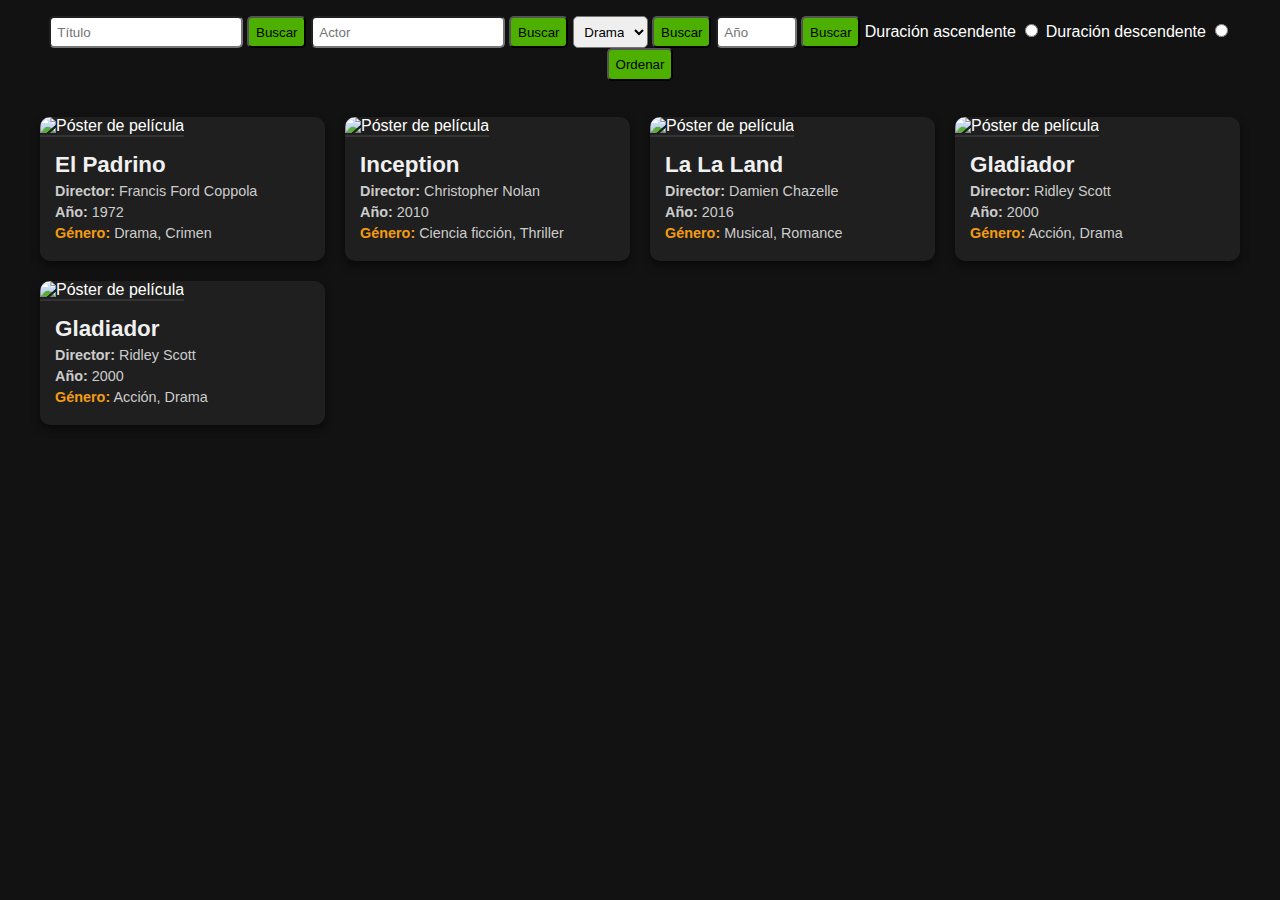
==== index.html @ 49160deb "preparando fetch" ====
<!DOCTYPE html>
<html lang="es">
<head>
    <meta charset="UTF-8">
    <meta name="viewport" content="width=device-width, initial-scale=1.0">
    <link rel="stylesheet" href="style.css">
    <link rel="stylesheet" href="mystyle.css">
    <title>Super Pelis</title>
</head>
<body>
    <div id="div-formulario">
        <input type="text" id="t-titulo" placeholder="Título">
        <button id="b-titulo">Buscar</button>
        <input type="text" id="t-actor" placeholder="Actor">
        <button id="b-actor">Buscar</button>
        <select id="s-genero">
            <option value="drama">Drama</option>
            <option value="terror">Terror</option>
        </select>
        <button id="b-genero">Buscar</button>
        <input type="number" id="t-anyo" placeholder="Año" min="1900" max="2030">
        <button id="b-anyo">Buscar</button>

        <label for="r-asc">Duración ascendente</label>
        <input type="radio" id="r-asc" name="ordenar" value="ascendente">
        <label for="r-desc">Duración descendente</label>
        <input type="radio" id="r-desc" name="ordenar" value="descendente">
        <button id="b-ordenar">Ordenar</button>        
    </div>
    <div class="container">
        <!-- Tarjeta 1 -->
        <div class="card">
            <img src="https://via.placeholder.com/300x450" alt="Póster de película">
            <div class="card-content">
                <h3>El Padrino</h3>
                <p><strong>Director:</strong> Francis Ford Coppola</p>
                <p><strong>Año:</strong> 1972</p>
                <p><span class="genre">Género:</span> Drama, Crimen</p>
            </div>
        </div>

        <!-- Tarjeta 2 -->
        <div class="card">
            <img src="https://via.placeholder.com/300x450" alt="Póster de película">
            <div class="card-content">
                <h3>Inception</h3>
                <p><strong>Director:</strong> Christopher Nolan</p>
                <p><strong>Año:</strong> 2010</p>
                <p><span class="genre">Género:</span> Ciencia ficción, Thriller</p>
            </div>
        </div>

        <!-- Tarjeta 3 -->
        <div class="card">
            <img src="https://via.placeholder.com/300x450" alt="Póster de película">
            <div class="card-content">
                <h3>La La Land</h3>
                <p><strong>Director:</strong> Damien Chazelle</p>
                <p><strong>Año:</strong> 2016</p>
                <p><span class="genre">Género:</span> Musical, Romance</p>
            </div>
        </div>

        <!-- Tarjeta 4 -->
        <div class="card">
            <img src="https://via.placeholder.com/300x450" alt="Póster de película">
            <div class="card-content">
                <h3>Gladiador</h3>
                <p><strong>Director:</strong> Ridley Scott</p>
                <p><strong>Año:</strong> 2000</p>
                <p><span class="genre">Género:</span> Acción, Drama</p>
            </div>
        </div>

        <!-- Tarjeta 4 -->
        <div class="card">
            <img src="https://via.placeholder.com/300x450" alt="Póster de película">
            <div class="card-content">
                <h3>Gladiador</h3>
                <p><strong>Director:</strong> Ridley Scott</p>
                <p><strong>Año:</strong> 2000</p>
                <p><span class="genre">Género:</span> Acción, Drama</p>
            </div>
        </div>

        <!-- Más tarjetas se pueden agregar de manera similar -->

    </div>
</body>
</html>

<script src="./myhttp.js"></script>
<script src="./app.js"></script>
---- style.css ----
body {
    font-family: Arial, sans-serif;
    background-color: #121212; /* Fondo oscuro */
    color: white;
    margin: 0;
    padding: 0;
}

.container {
    display: grid;
    grid-template-columns: repeat(4, 1fr); /* 4 tarjetas por fila */
    gap: 20px;
    padding: 20px;
    max-width: 1200px;
    margin: 0 auto;
}

.card {
    background-color: #1f1f1f;
    border-radius: 10px;
    overflow: hidden;
    box-shadow: 0 4px 8px rgba(0, 0, 0, 0.5); /* Sombra en las tarjetas */
    transition: transform 0.3s ease, box-shadow 0.3s ease;
}

.card:hover {
    transform: scale(1.05);
    box-shadow: 0 8px 16px rgba(0, 0, 0, 0.7); /* Efecto al pasar el mouse */
}

.card img {
    width: 100%;
    height: auto;
    border-bottom: 2px solid #333;
}

.card-content {
    padding: 15px;
}

.card-content h3 {
    font-size: 1.4em;
    margin: 0;
    color: #f0f0f0;
}

.card-content p {
    font-size: 0.9em;
    margin: 5px 0;
    color: #ccc;
}

.card-content .genre {
    font-weight: bold;
    color: #f39c12;
}

/* Responsividad */
@media (max-width: 900px) {
    .container {
        grid-template-columns: repeat(3, 1fr); /* 3 tarjetas por fila en pantallas medianas */
    }
}

@media (max-width: 600px) {
    .container {
        grid-template-columns: 1fr; /* 1 tarjeta por fila en pantallas pequeñas */
    }
}
---- mystyle.css ----
#div-formulario {
    padding: 1em;
    text-align: center;
}
#div-formulario input,button,select {
    padding: 0.5em;
    border-radius: 5px;
}

#div-formulario button {
    background-color: rgb(77, 176, 1);
}

#div-formulario button:hover {
    background-color: rgb(29, 109, 15);
    cursor: pointer;
}
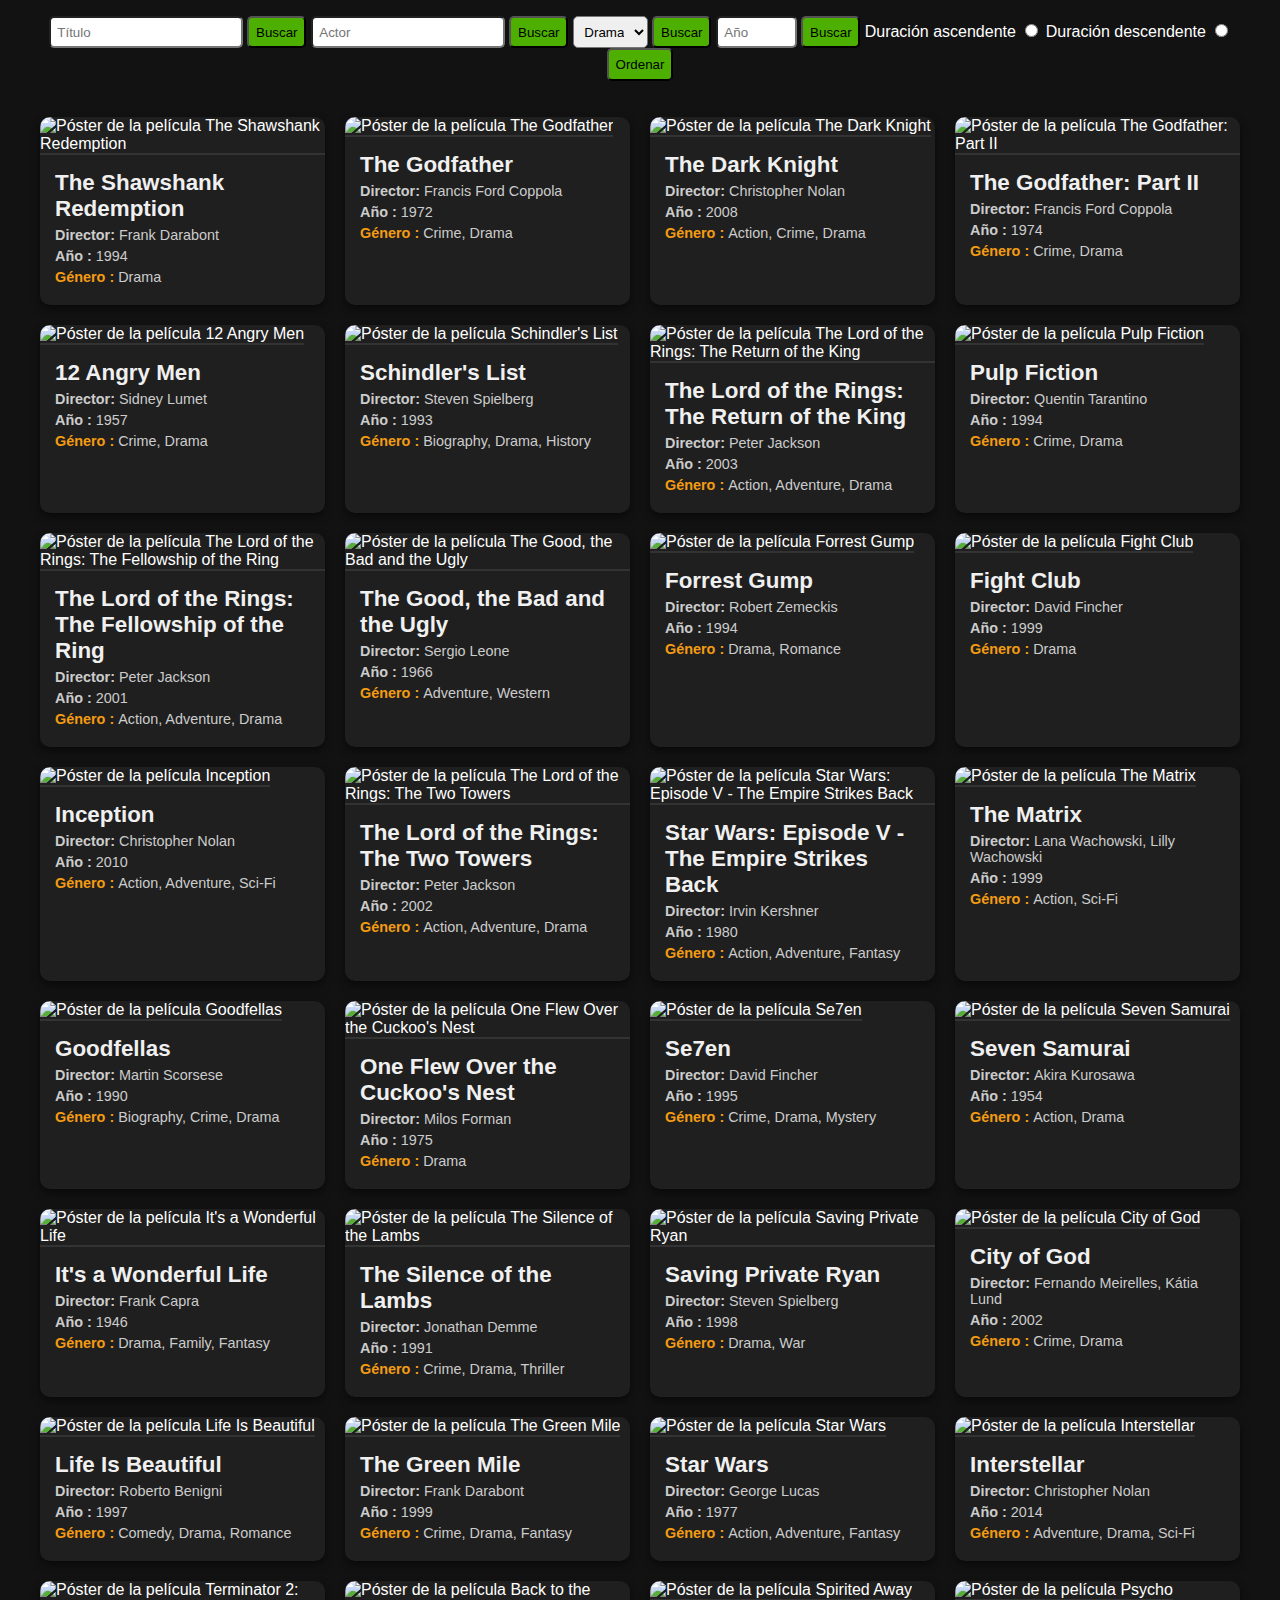
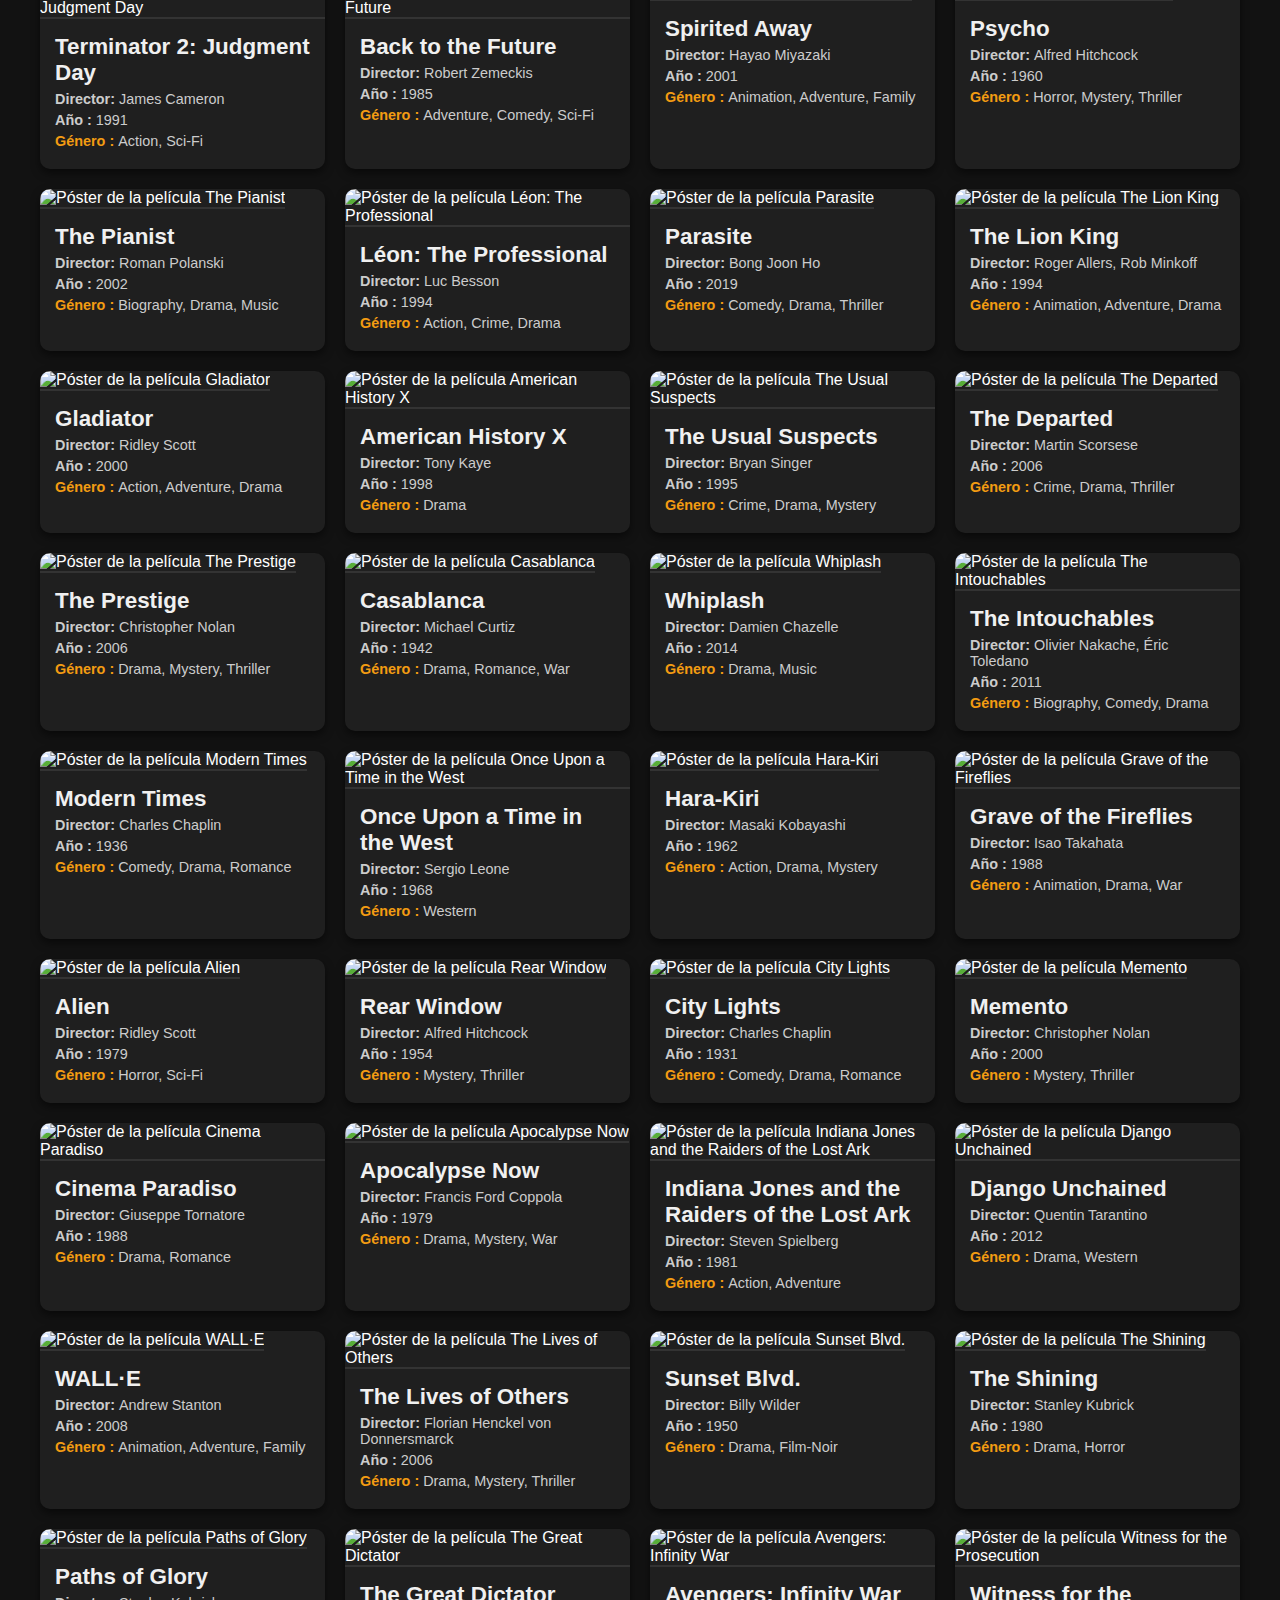
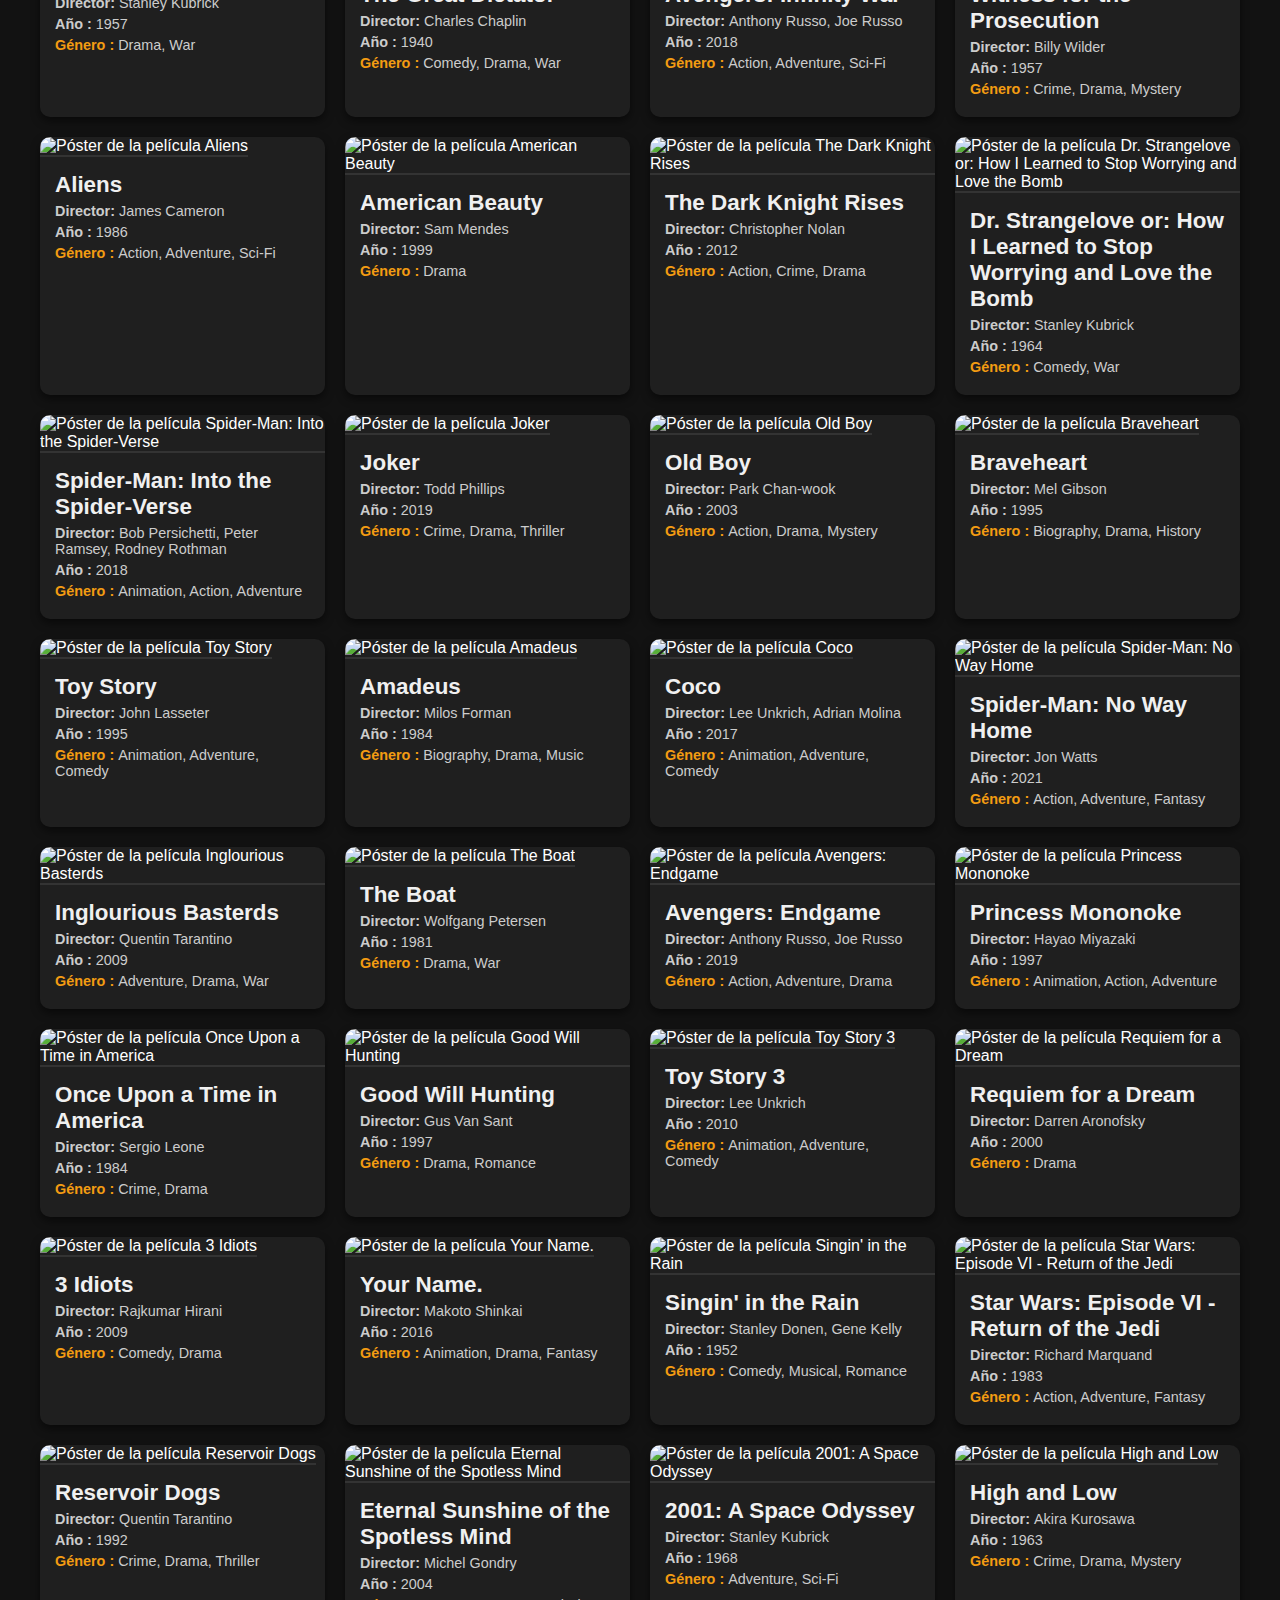
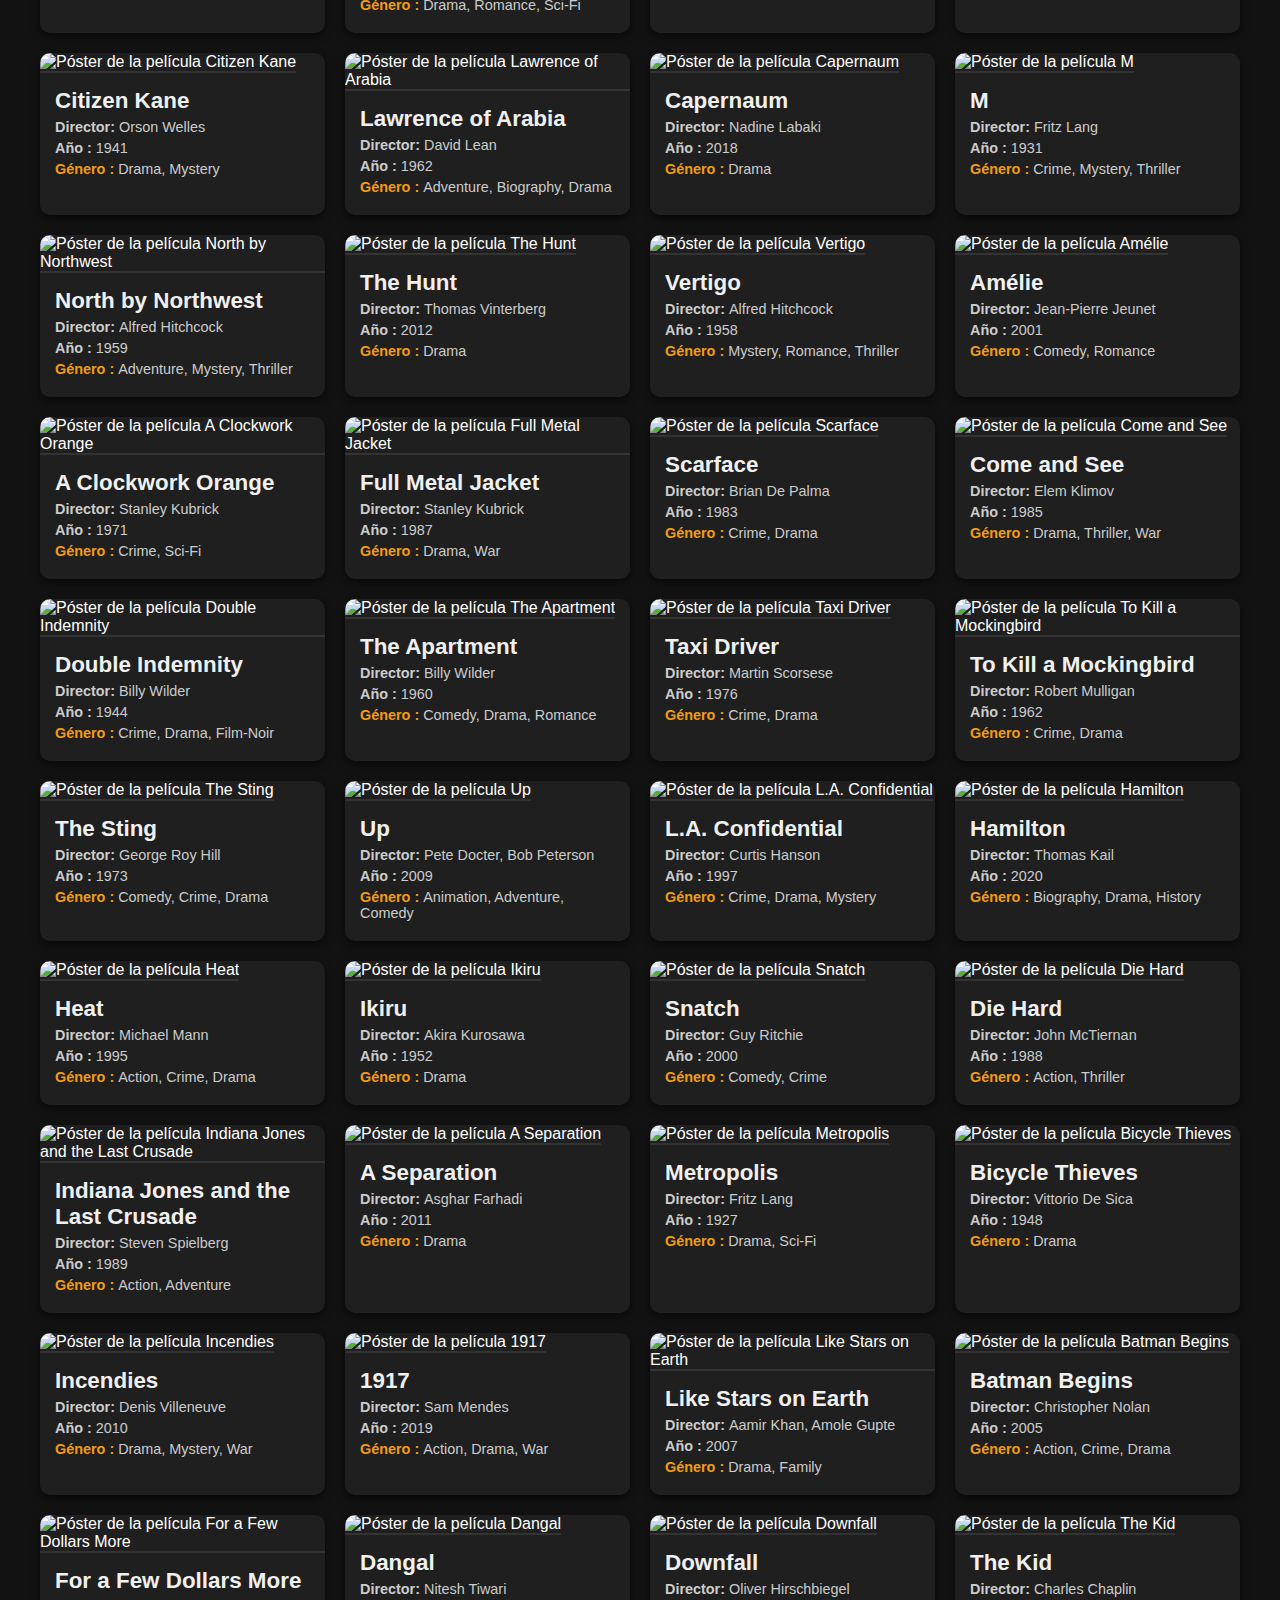
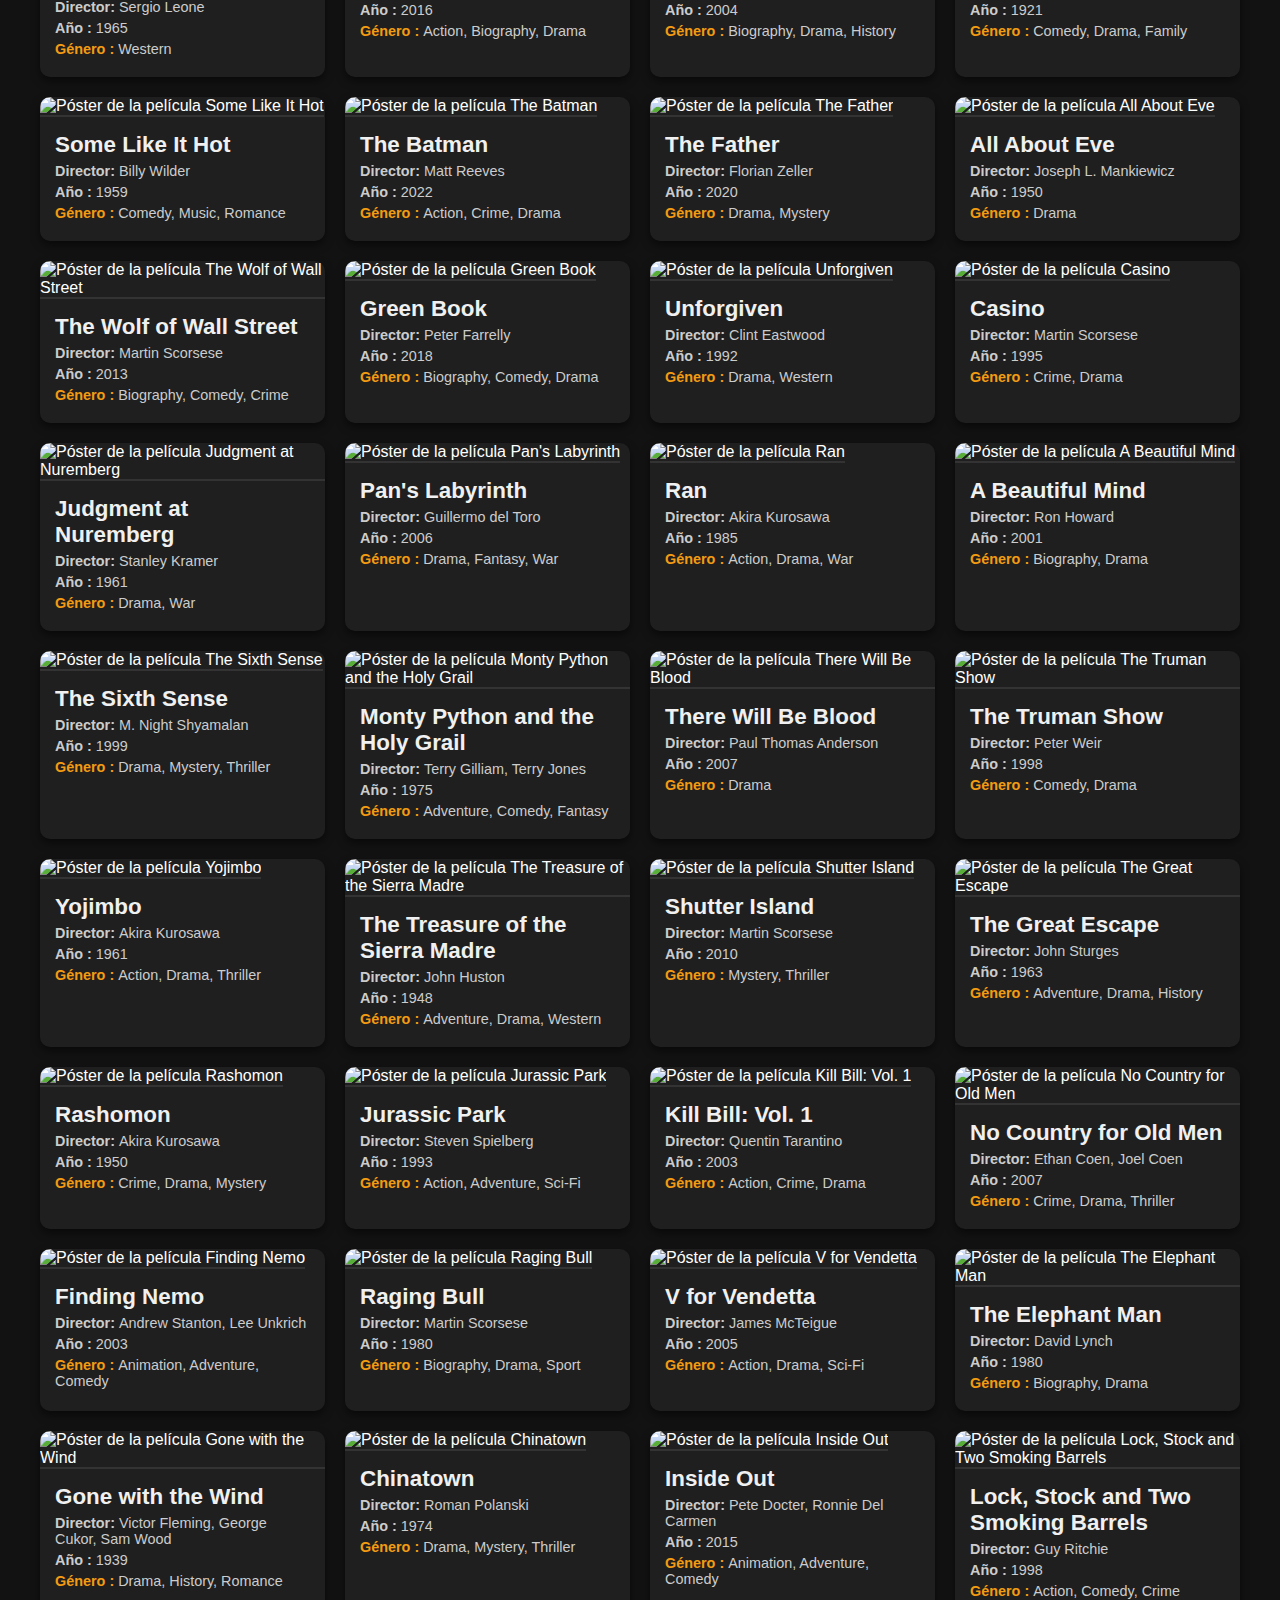
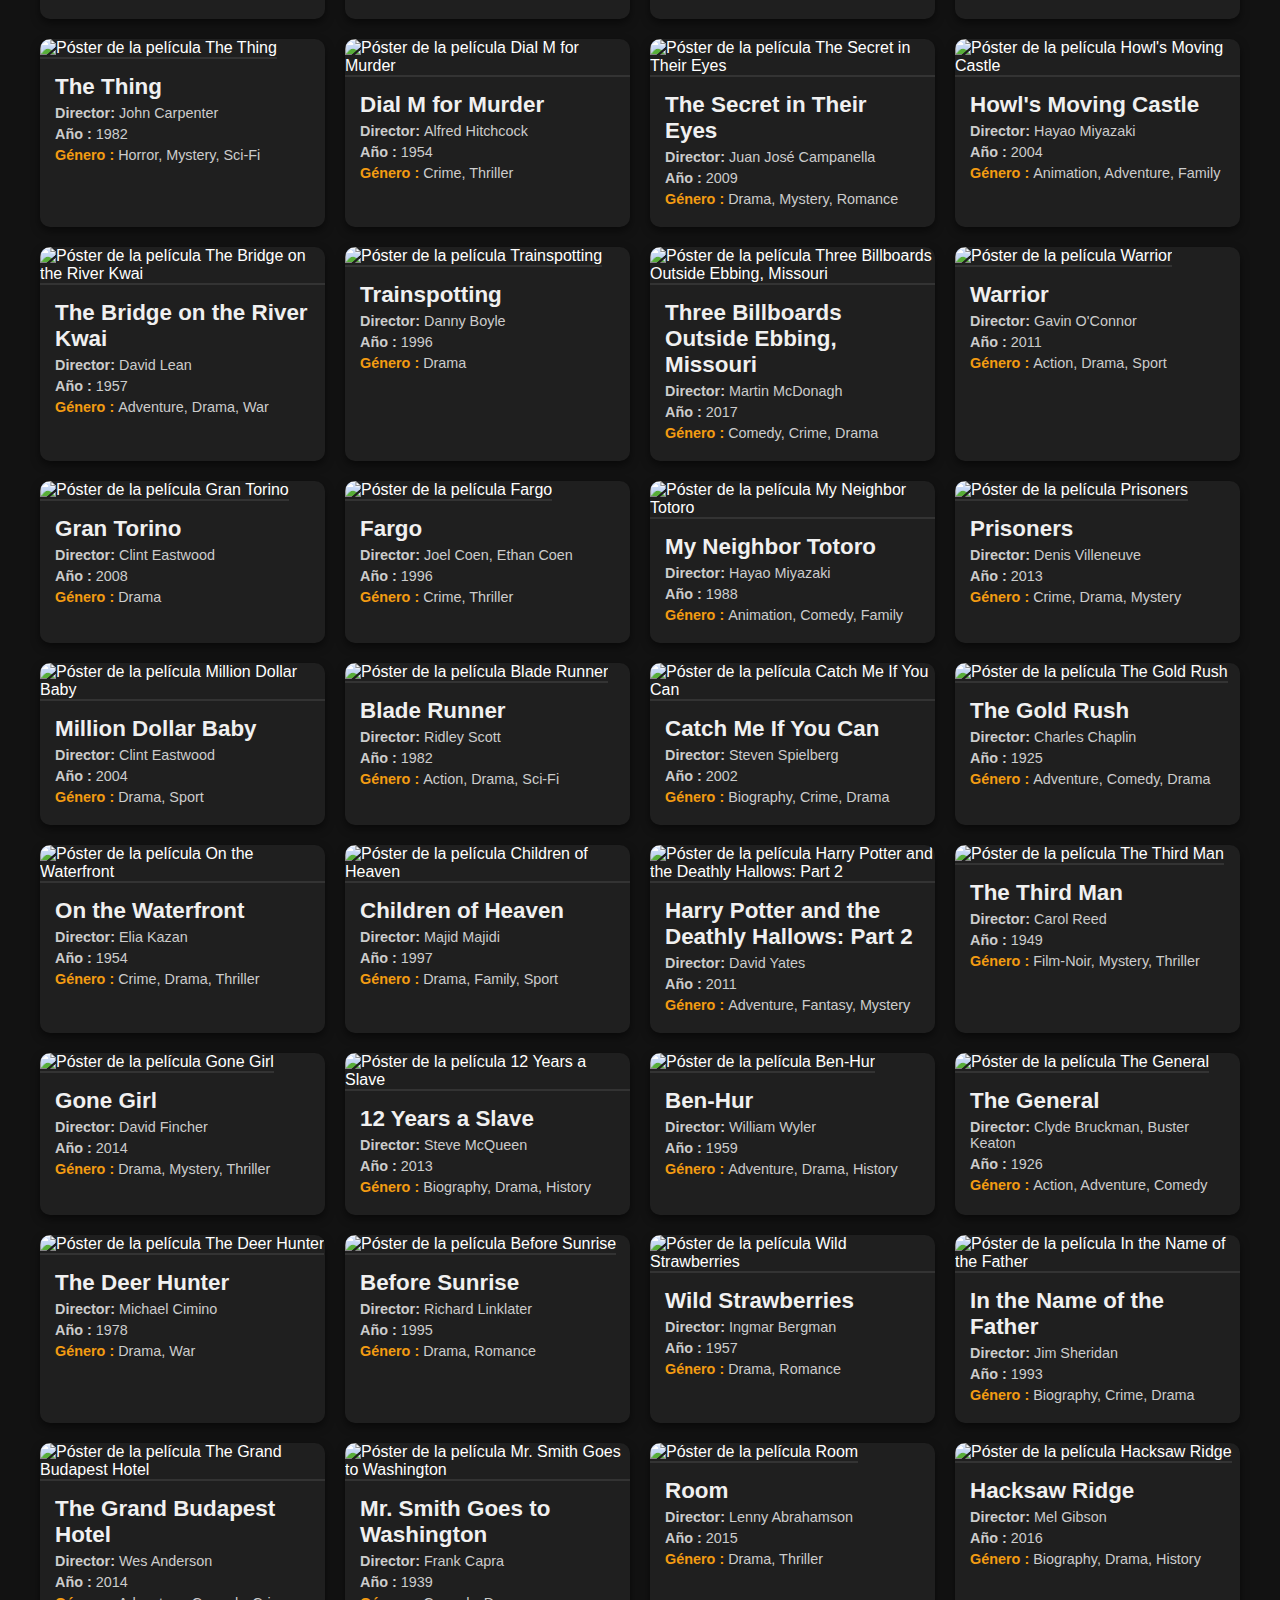
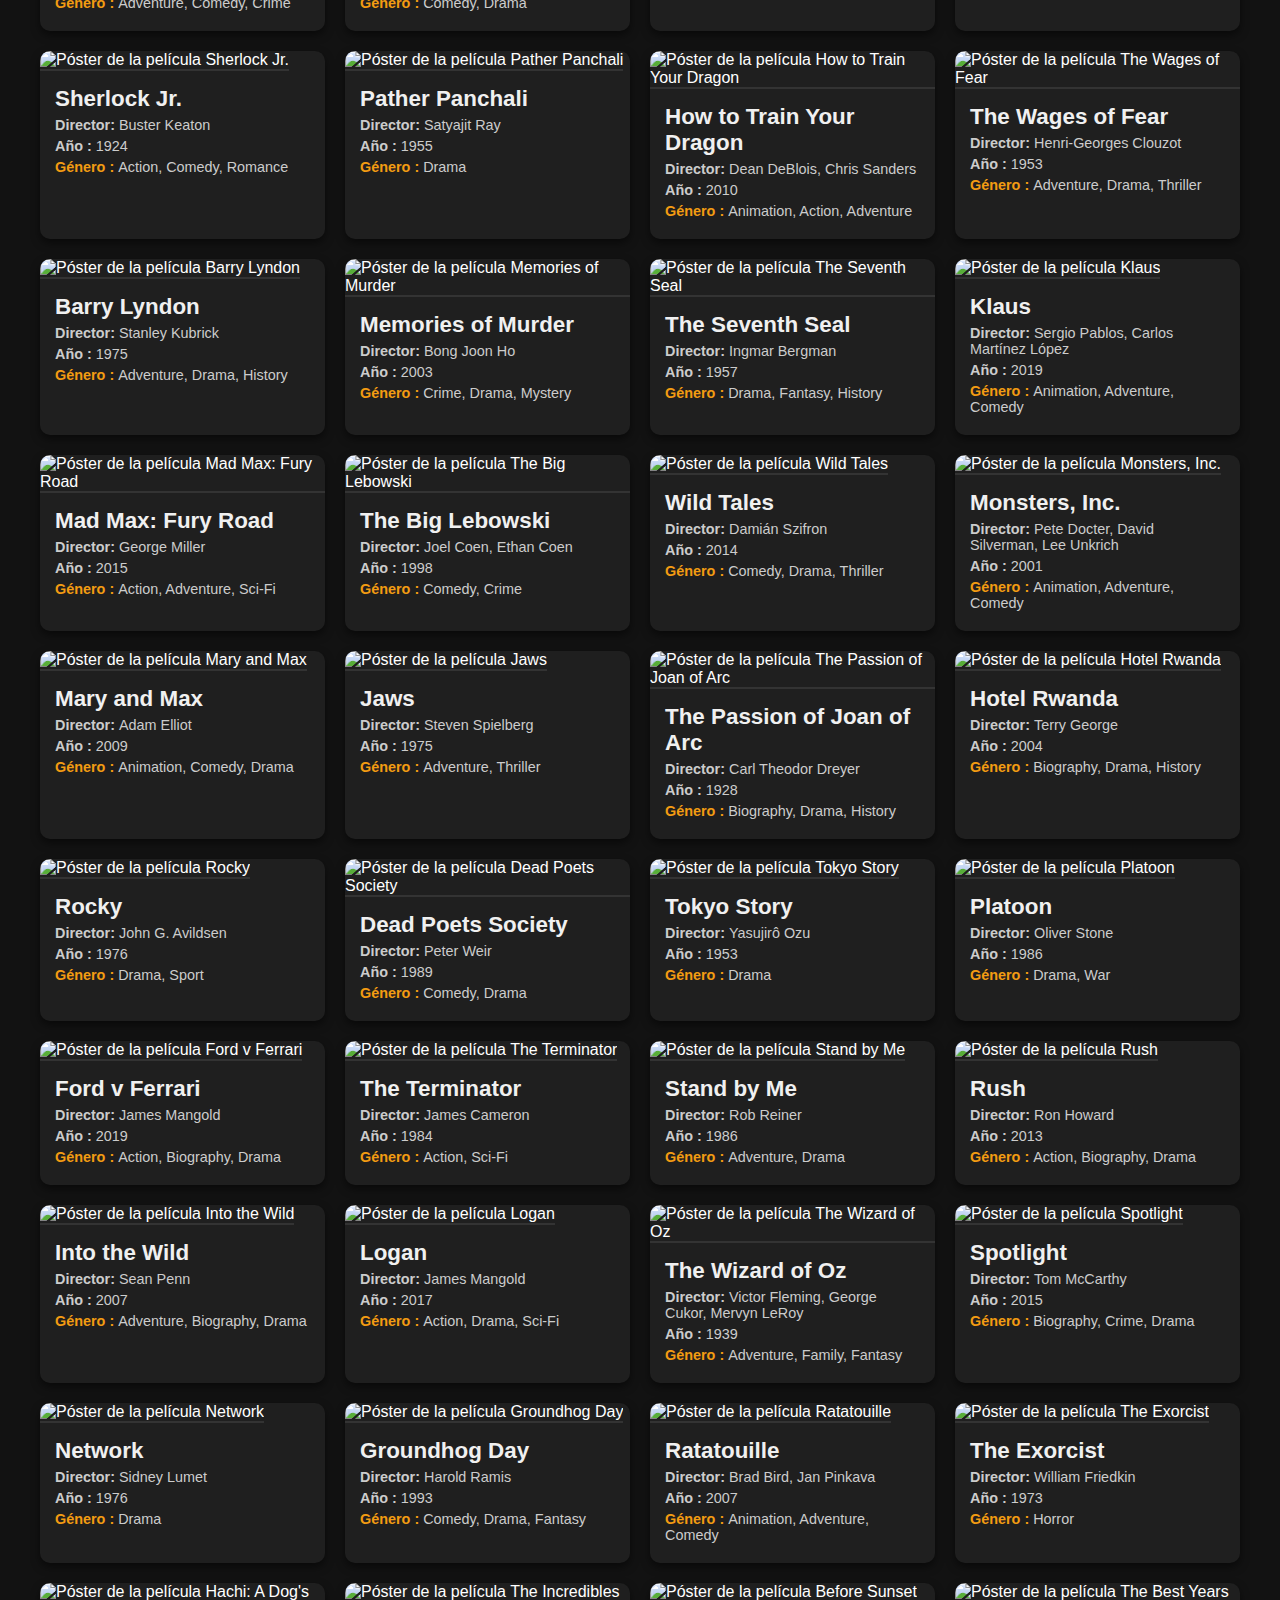
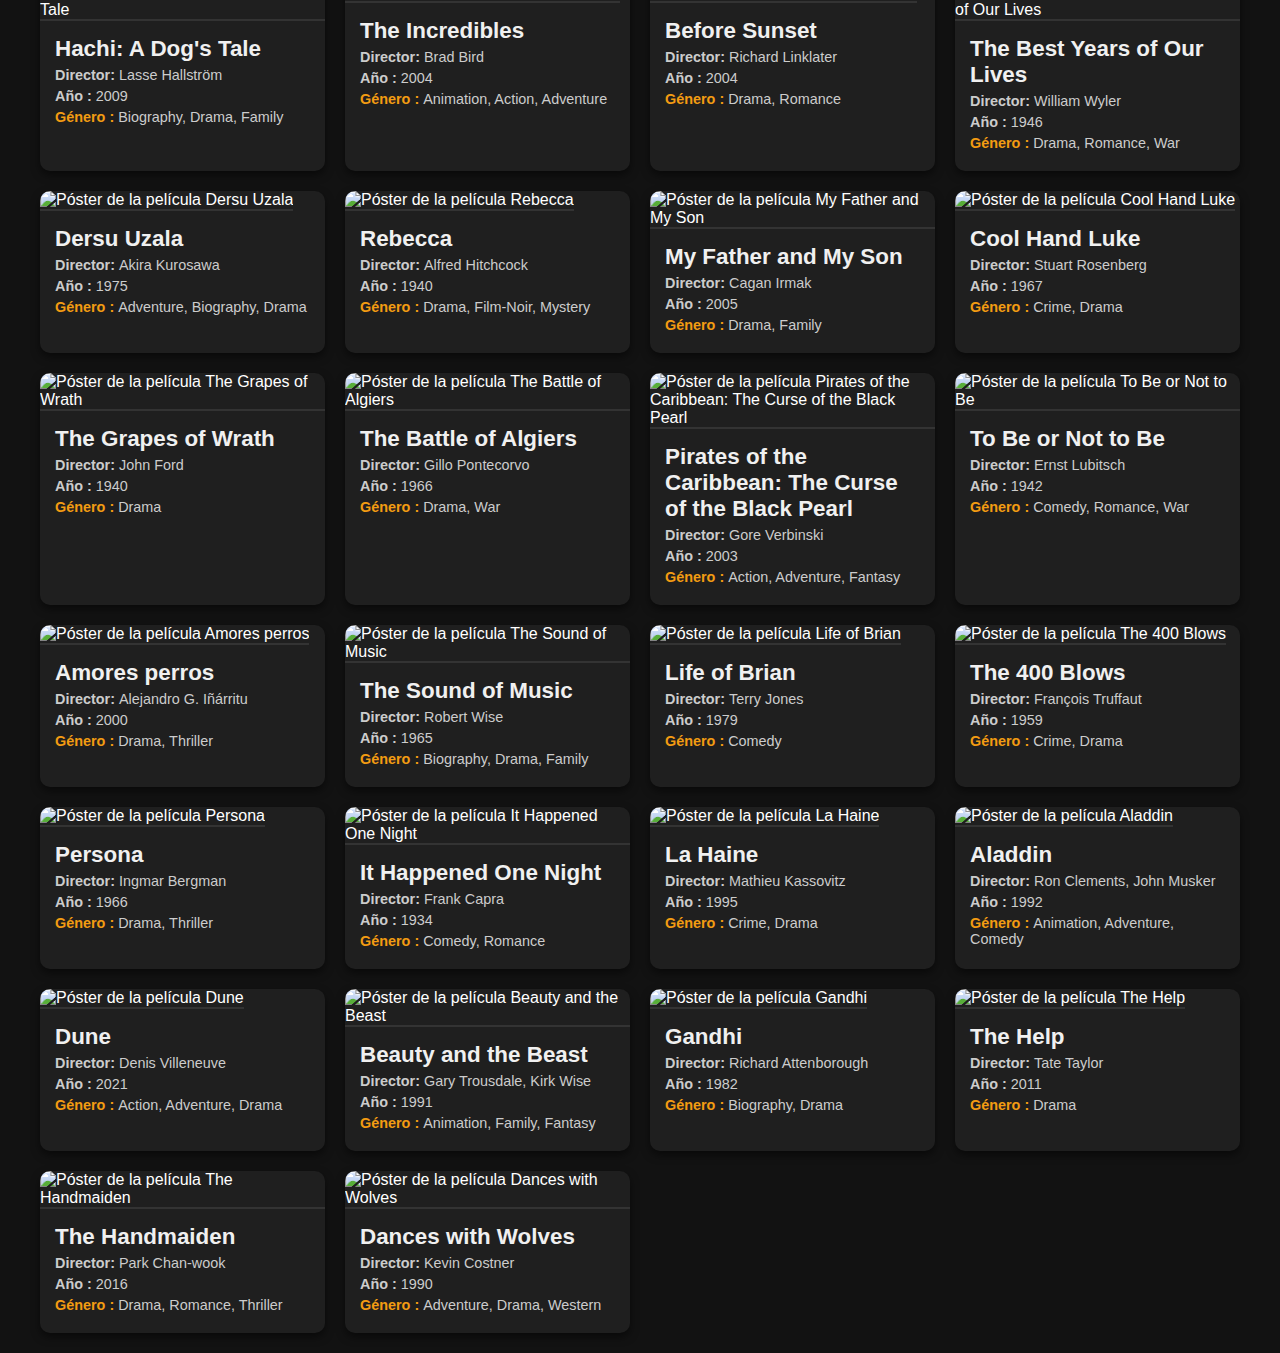
==== commit 92e67840: "creando cards con js en el DOM" ====
--- a/index.html
+++ b/index.html
@@ -27,8 +27,9 @@
         <input type="radio" id="r-desc" name="ordenar" value="descendente">
         <button id="b-ordenar">Ordenar</button>        
     </div>
-    <div class="container">
-        <!-- Tarjeta 1 -->
+    <div id="container">
+
+        <!--
         <div class="card">
             <img src="https://via.placeholder.com/300x450" alt="Póster de película">
             <div class="card-content">
@@ -38,52 +39,7 @@
                 <p><span class="genre">Género:</span> Drama, Crimen</p>
             </div>
         </div>
-
-        <!-- Tarjeta 2 -->
-        <div class="card">
-            <img src="https://via.placeholder.com/300x450" alt="Póster de película">
-            <div class="card-content">
-                <h3>Inception</h3>
-                <p><strong>Director:</strong> Christopher Nolan</p>
-                <p><strong>Año:</strong> 2010</p>
-                <p><span class="genre">Género:</span> Ciencia ficción, Thriller</p>
-            </div>
-        </div>
-
-        <!-- Tarjeta 3 -->
-        <div class="card">
-            <img src="https://via.placeholder.com/300x450" alt="Póster de película">
-            <div class="card-content">
-                <h3>La La Land</h3>
-                <p><strong>Director:</strong> Damien Chazelle</p>
-                <p><strong>Año:</strong> 2016</p>
-                <p><span class="genre">Género:</span> Musical, Romance</p>
-            </div>
-        </div>
-
-        <!-- Tarjeta 4 -->
-        <div class="card">
-            <img src="https://via.placeholder.com/300x450" alt="Póster de película">
-            <div class="card-content">
-                <h3>Gladiador</h3>
-                <p><strong>Director:</strong> Ridley Scott</p>
-                <p><strong>Año:</strong> 2000</p>
-                <p><span class="genre">Género:</span> Acción, Drama</p>
-            </div>
-        </div>
-
-        <!-- Tarjeta 4 -->
-        <div class="card">
-            <img src="https://via.placeholder.com/300x450" alt="Póster de película">
-            <div class="card-content">
-                <h3>Gladiador</h3>
-                <p><strong>Director:</strong> Ridley Scott</p>
-                <p><strong>Año:</strong> 2000</p>
-                <p><span class="genre">Género:</span> Acción, Drama</p>
-            </div>
-        </div>
-
-        <!-- Más tarjetas se pueden agregar de manera similar -->
+        -->
 
     </div>
 </body>
--- a/style.css
+++ b/style.css
@@ -6,7 +6,7 @@
     padding: 0;
 }
 
-.container {
+#container {
     display: grid;
     grid-template-columns: repeat(4, 1fr); /* 4 tarjetas por fila */
     gap: 20px;
@@ -57,13 +57,13 @@
 
 /* Responsividad */
 @media (max-width: 900px) {
-    .container {
+    #container {
         grid-template-columns: repeat(3, 1fr); /* 3 tarjetas por fila en pantallas medianas */
     }
 }
 
 @media (max-width: 600px) {
-    .container {
+    #container {
         grid-template-columns: 1fr; /* 1 tarjeta por fila en pantallas pequeñas */
     }
 }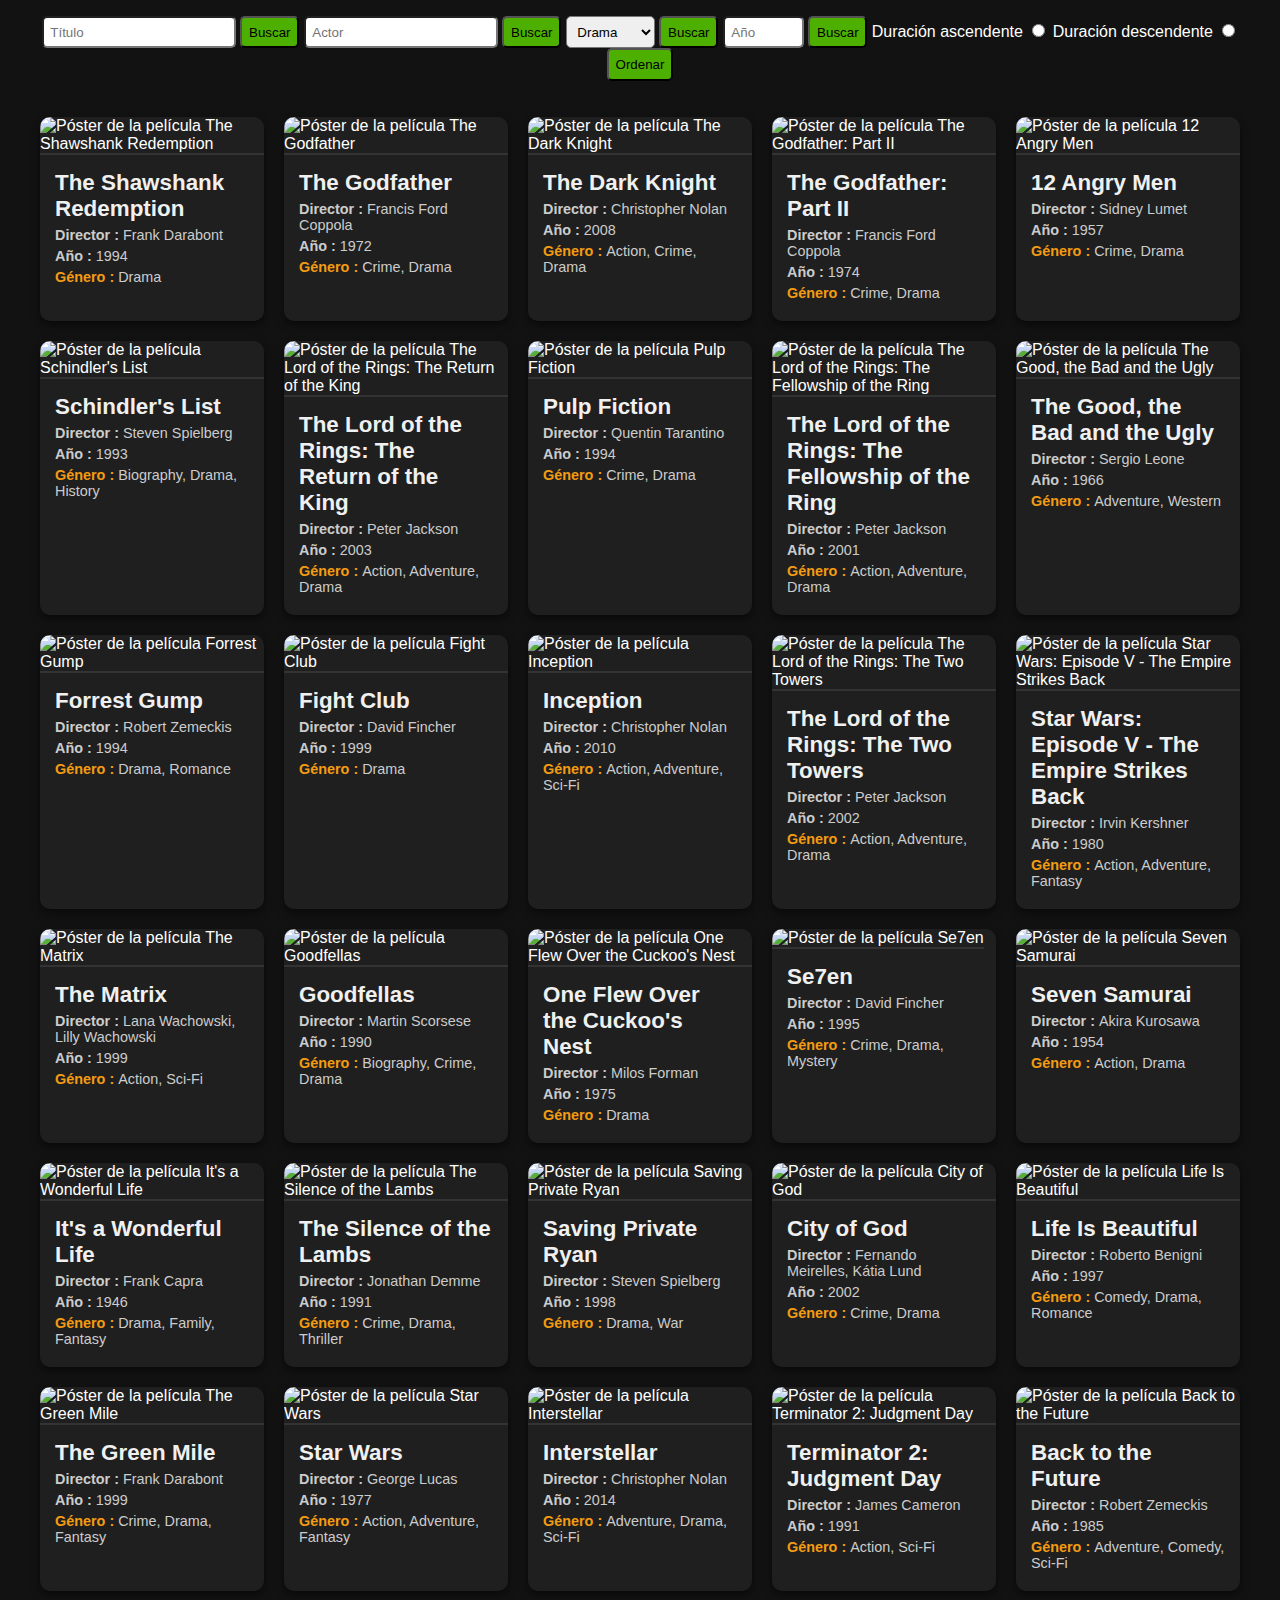
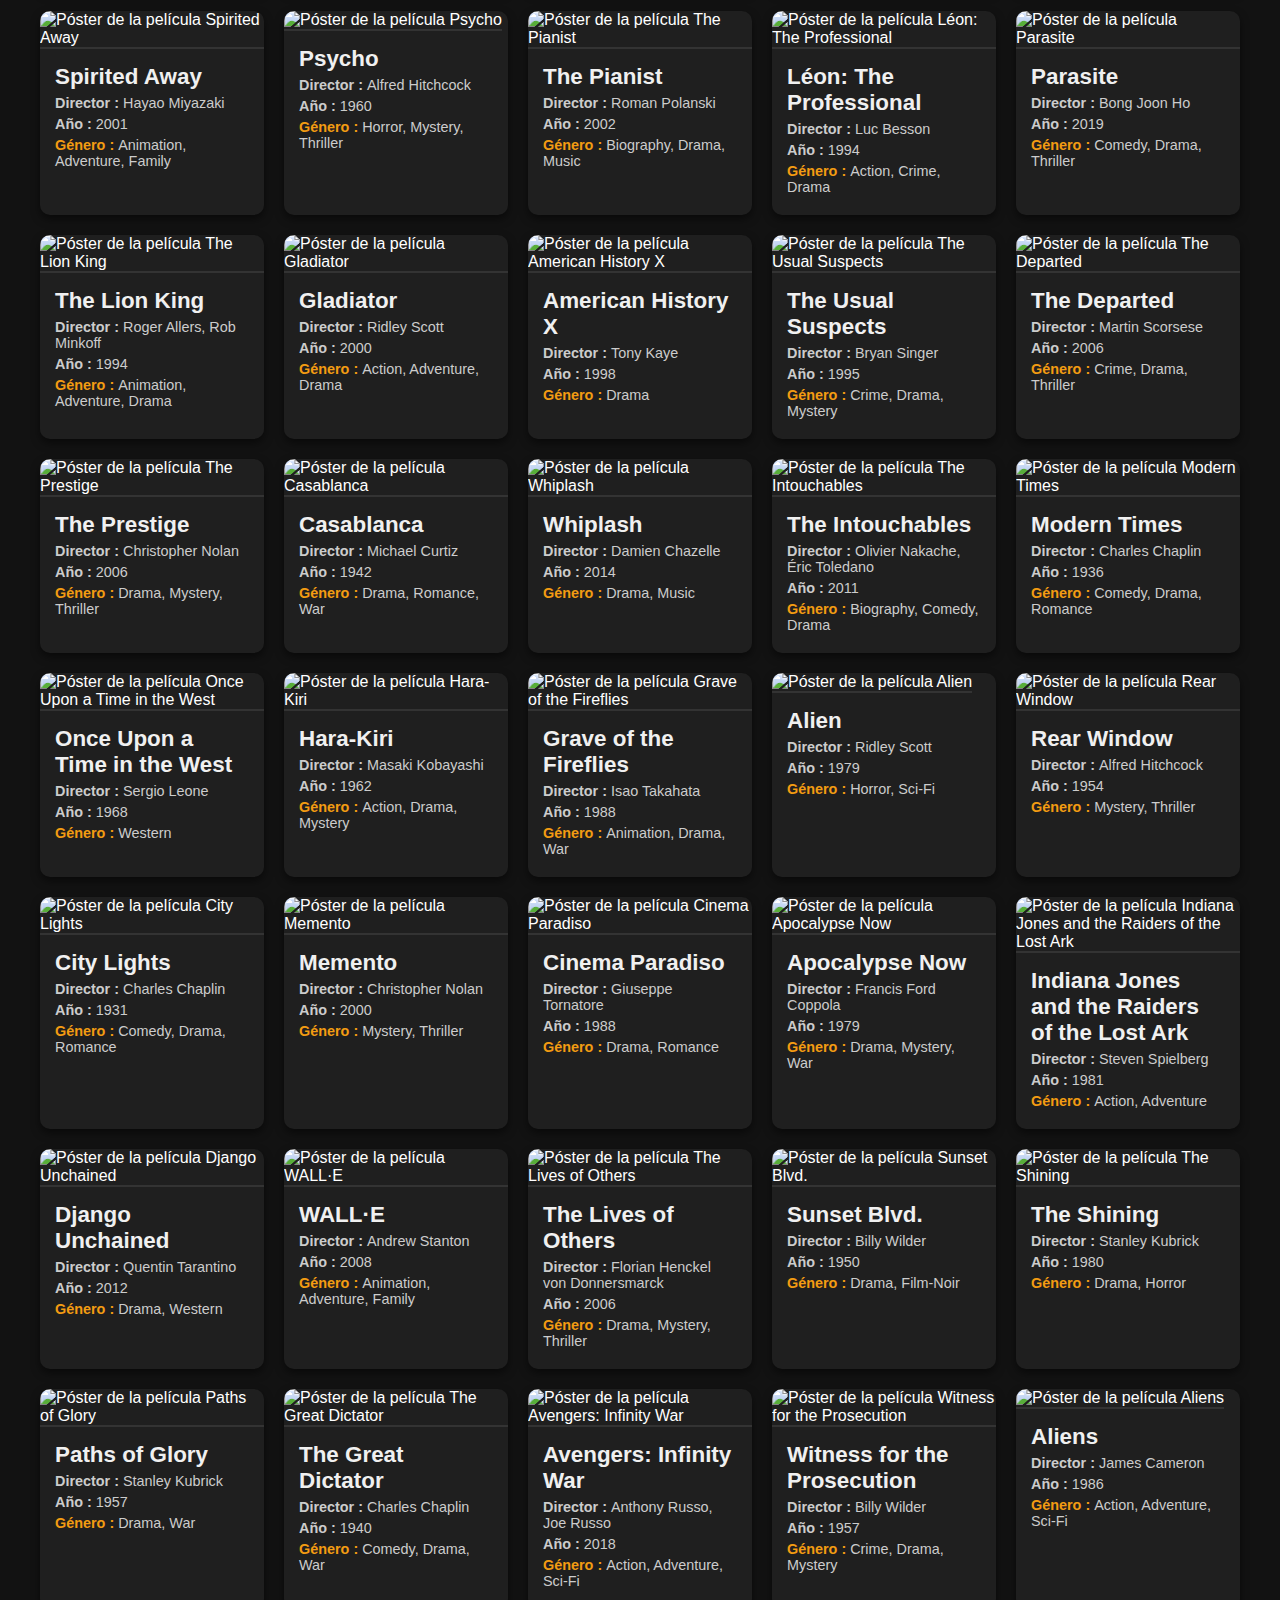
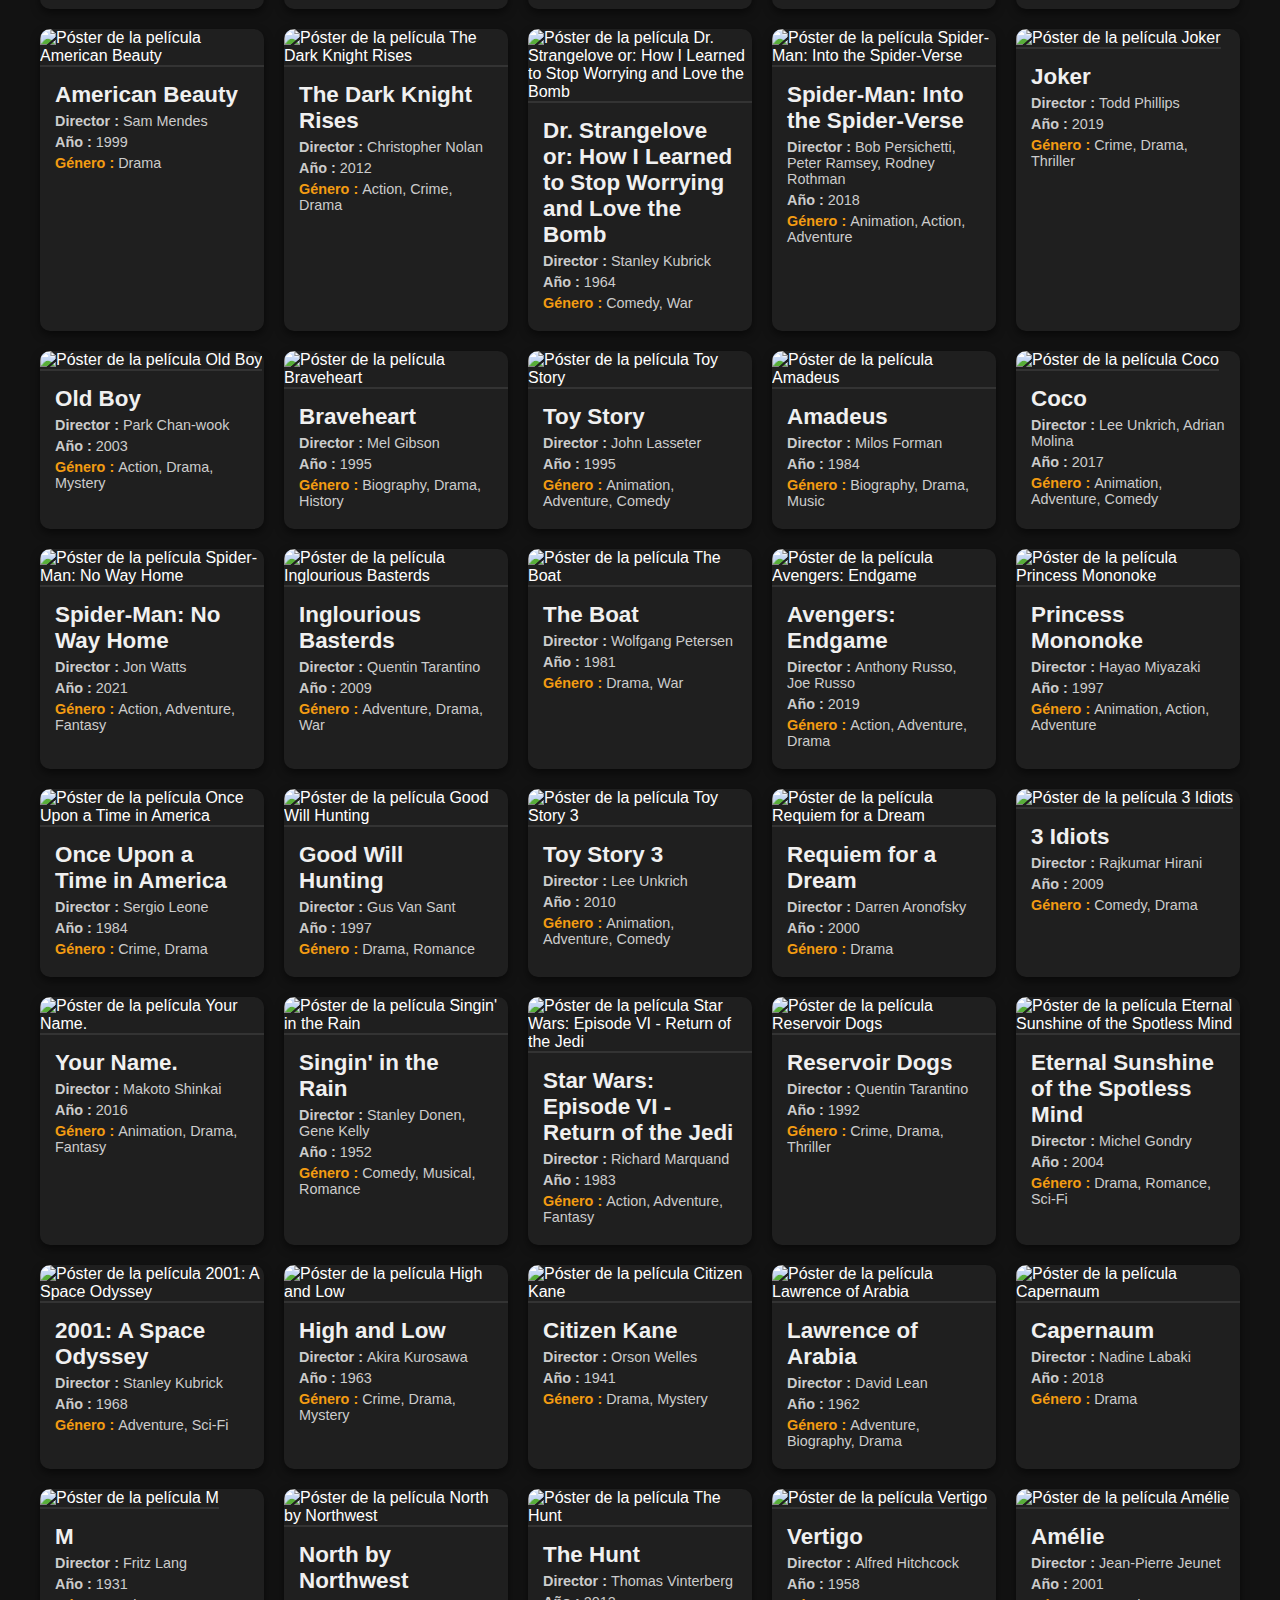
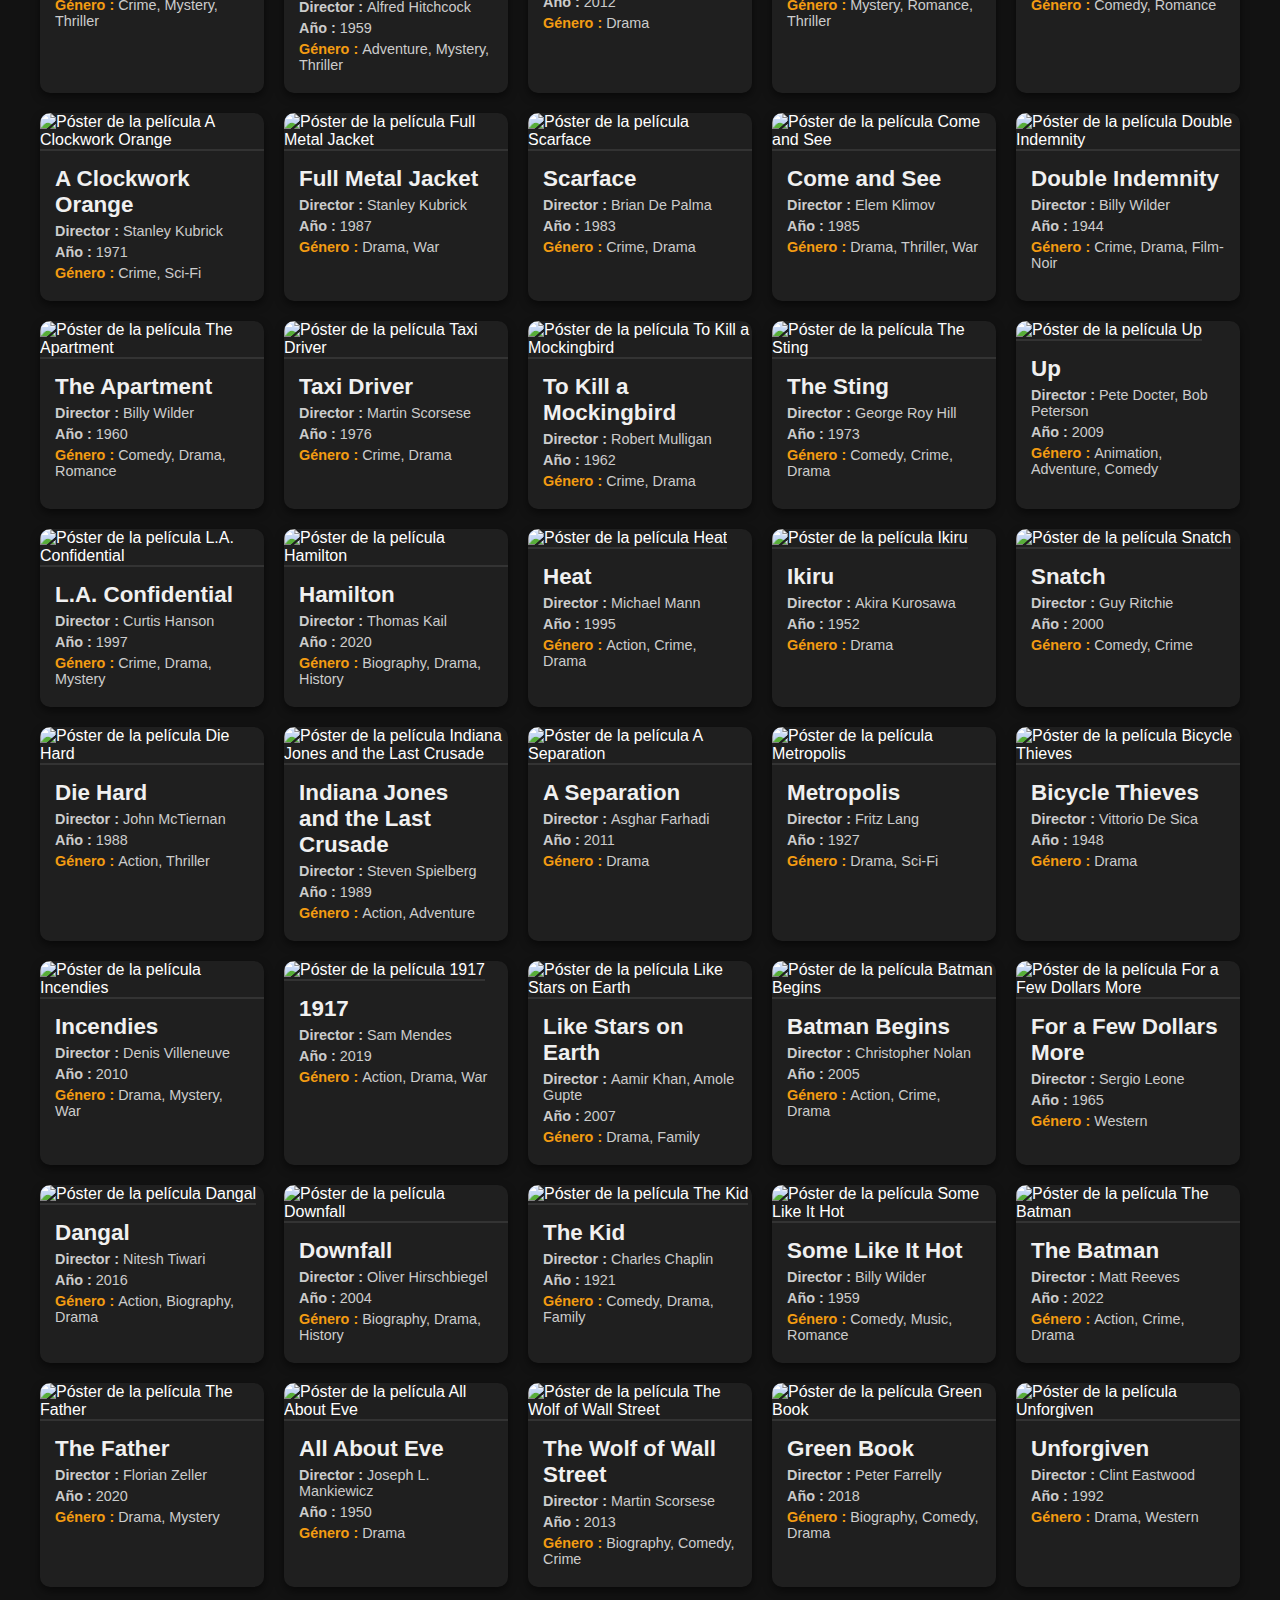
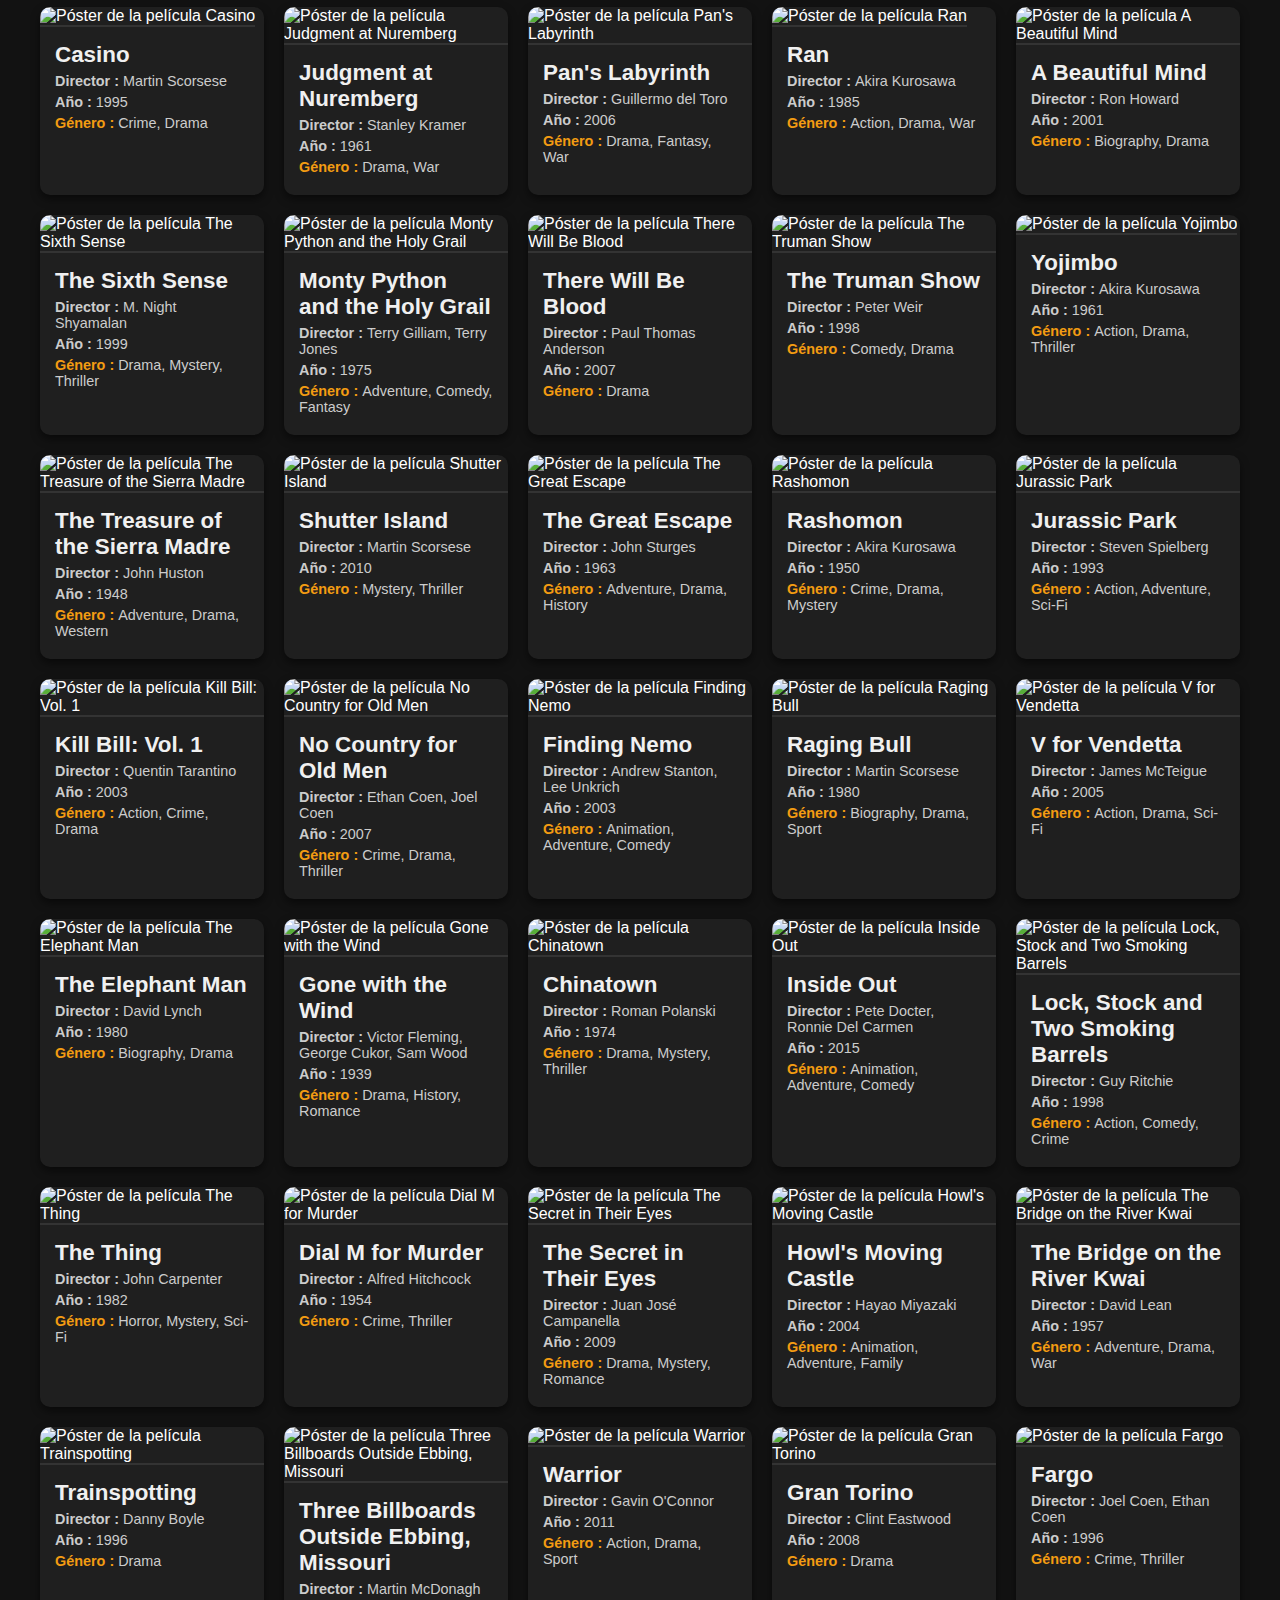
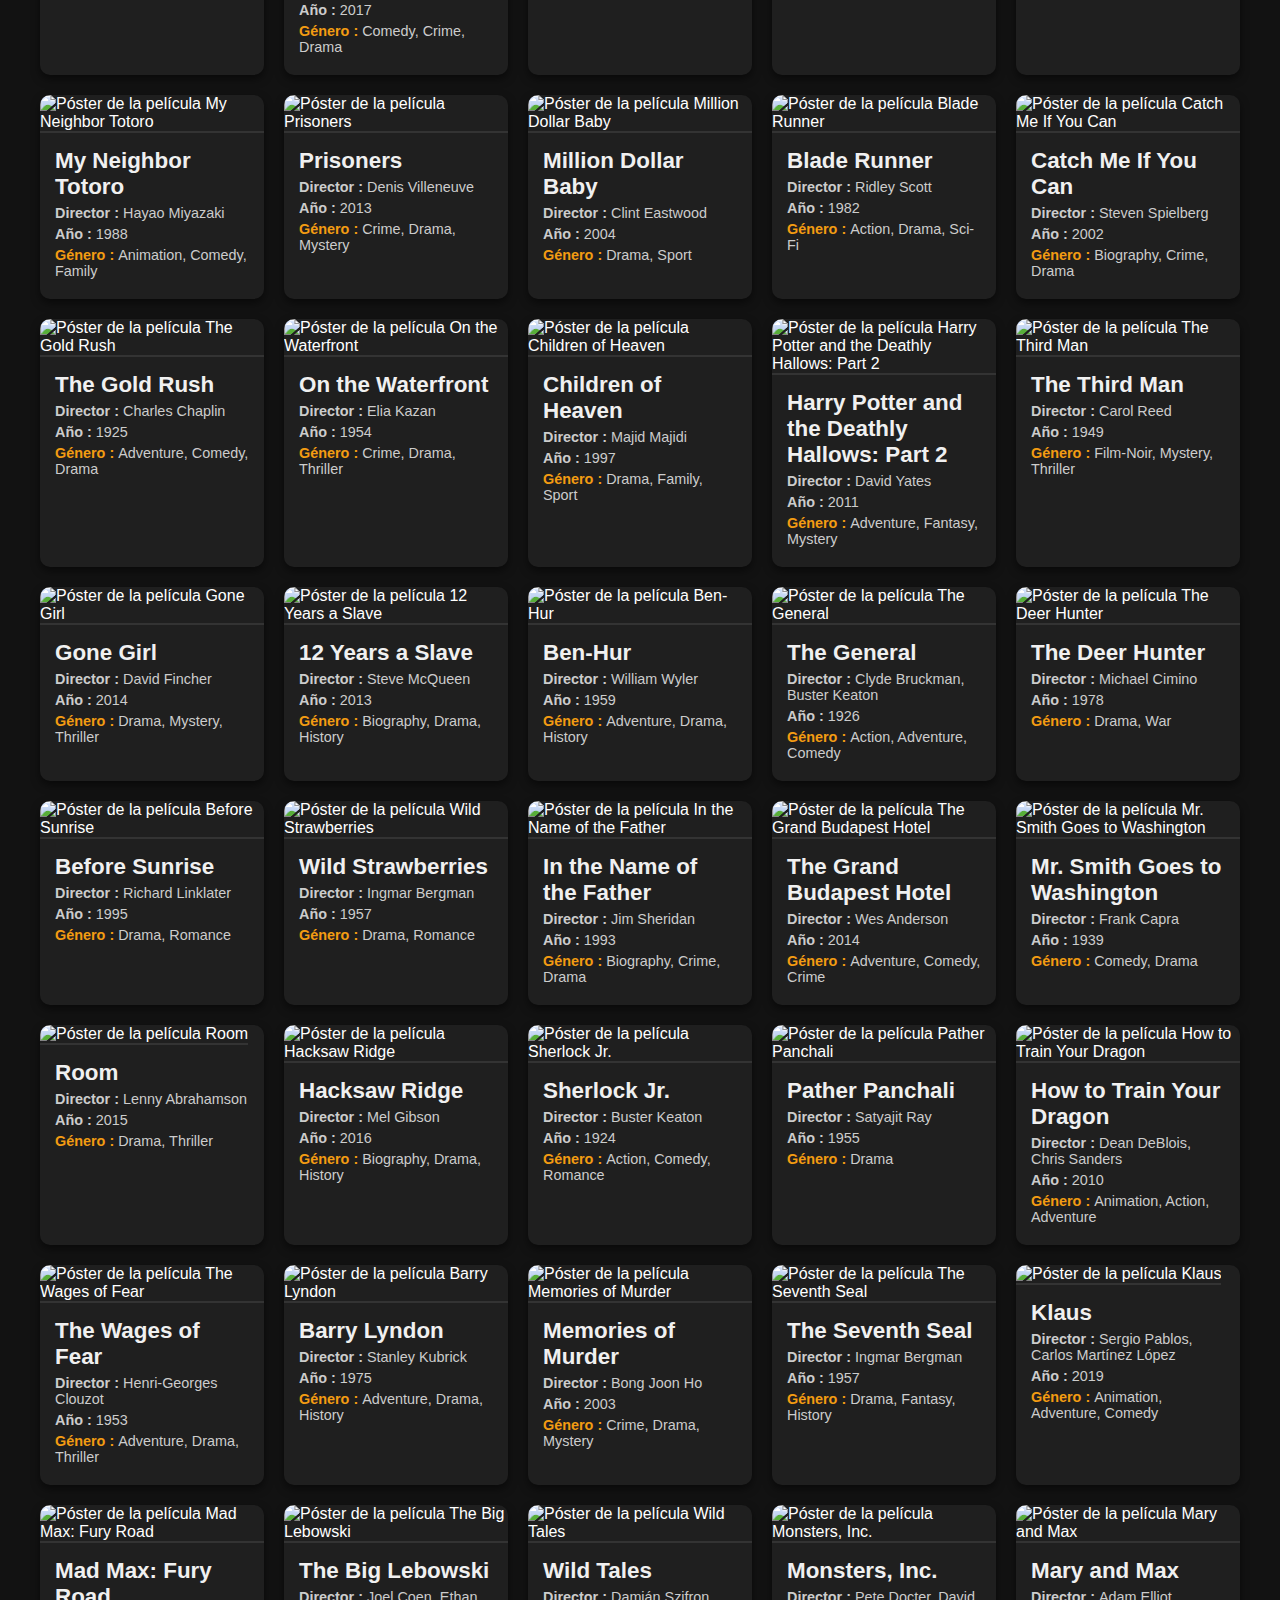
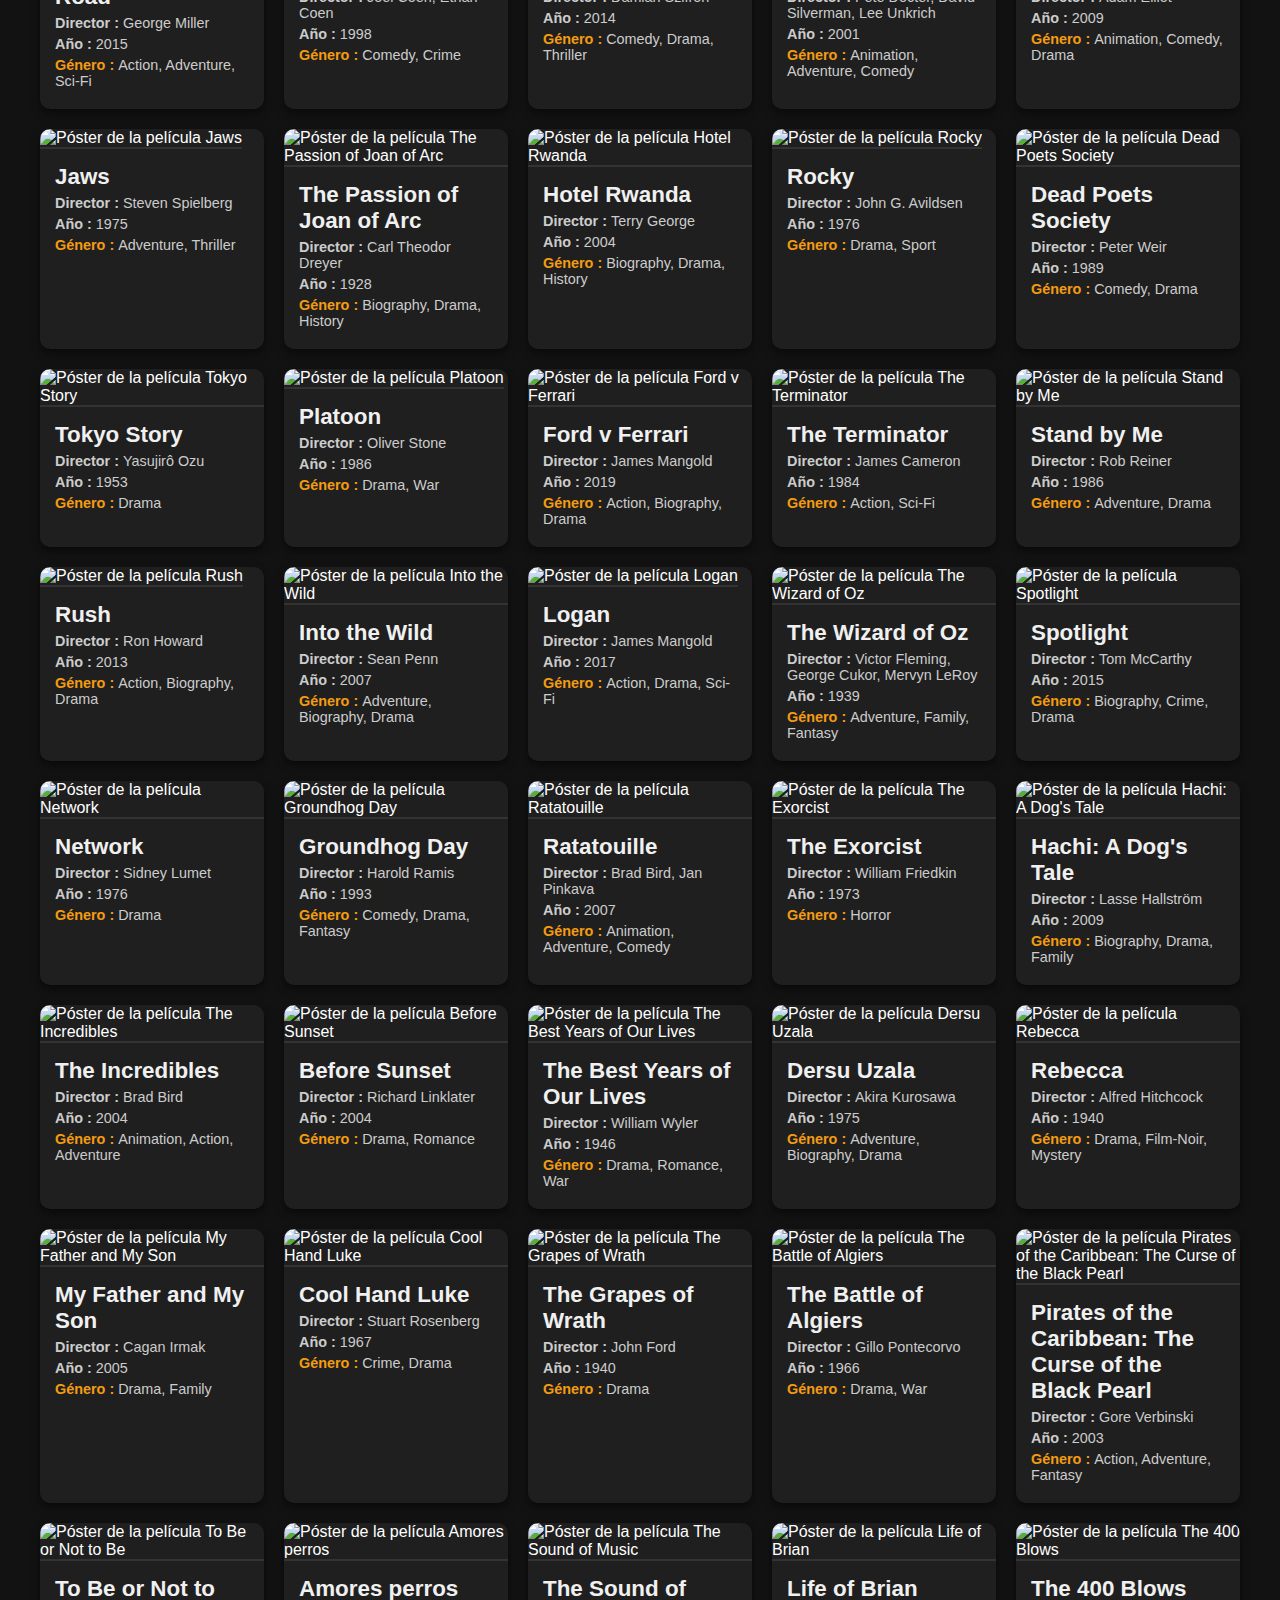
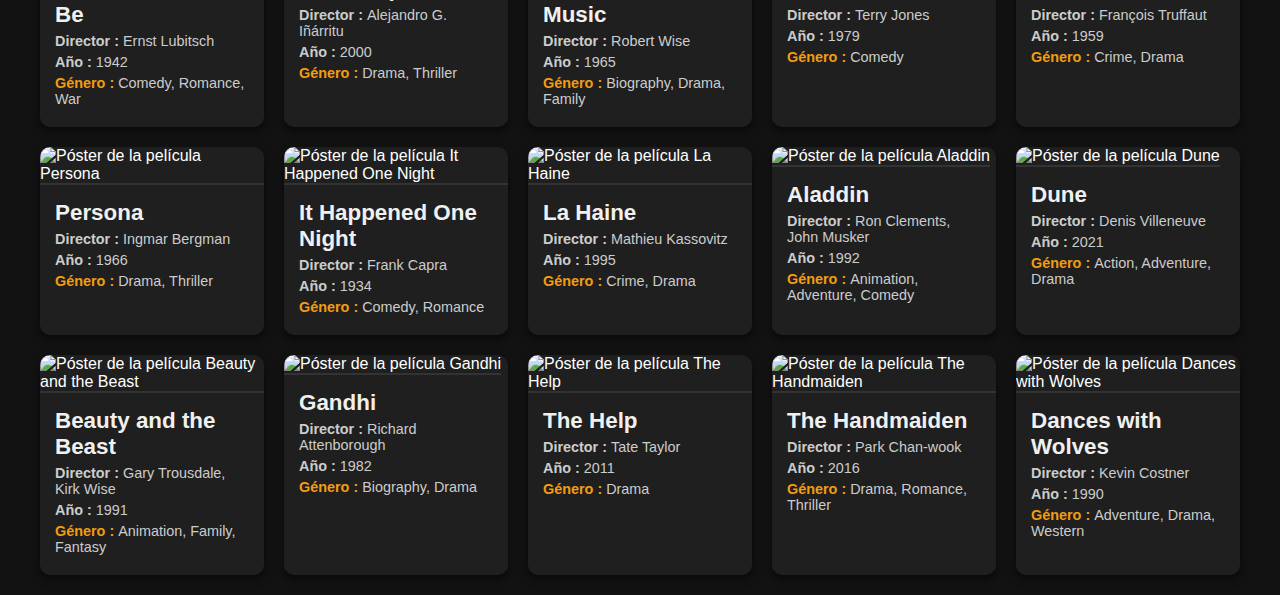
==== commit 6b5c8d1c: "mas eventos probando" ====
--- a/index.html
+++ b/index.html
@@ -6,18 +6,27 @@
     <link rel="stylesheet" href="style.css">
     <link rel="stylesheet" href="mystyle.css">
     <title>Super Pelis</title>
+
+    <script src="./myhttp.js" defer></script>
+    <script src="./app.js" defer></script>
+    <script src="./gestor-eventos.js" defer></script>
 </head>
 <body>
     <div id="div-formulario">
         <input type="text" id="t-titulo" placeholder="Título">
         <button id="b-titulo">Buscar</button>
+
         <input type="text" id="t-actor" placeholder="Actor">
         <button id="b-actor">Buscar</button>
+
         <select id="s-genero">
-            <option value="drama">Drama</option>
-            <option value="terror">Terror</option>
+            <option value="Drama">Drama</option>
+            <option value="Terror">Terror</option>
+            <option value="Action">Acción</option>
+            <option value="Adventure">Aventura</option>
         </select>
         <button id="b-genero">Buscar</button>
+
         <input type="number" id="t-anyo" placeholder="Año" min="1900" max="2030">
         <button id="b-anyo">Buscar</button>
 
@@ -45,5 +54,8 @@
 </body>
 </html>
 
+<!--
 <script src="./myhttp.js"></script>
-<script src="./app.js"></script>+<script src="./app.js"></script>
+<script src="./gestor-eventos.js"></script>
+-->--- a/style.css
+++ b/style.css
@@ -8,7 +8,7 @@
 
 #container {
     display: grid;
-    grid-template-columns: repeat(4, 1fr); /* 4 tarjetas por fila */
+    grid-template-columns: repeat(5, 1fr); /* 4 tarjetas por fila */
     gap: 20px;
     padding: 20px;
     max-width: 1200px;
@@ -30,7 +30,7 @@
 
 .card img {
     width: 100%;
-    height: auto;
+    height: 60%;
     border-bottom: 2px solid #333;
 }
 
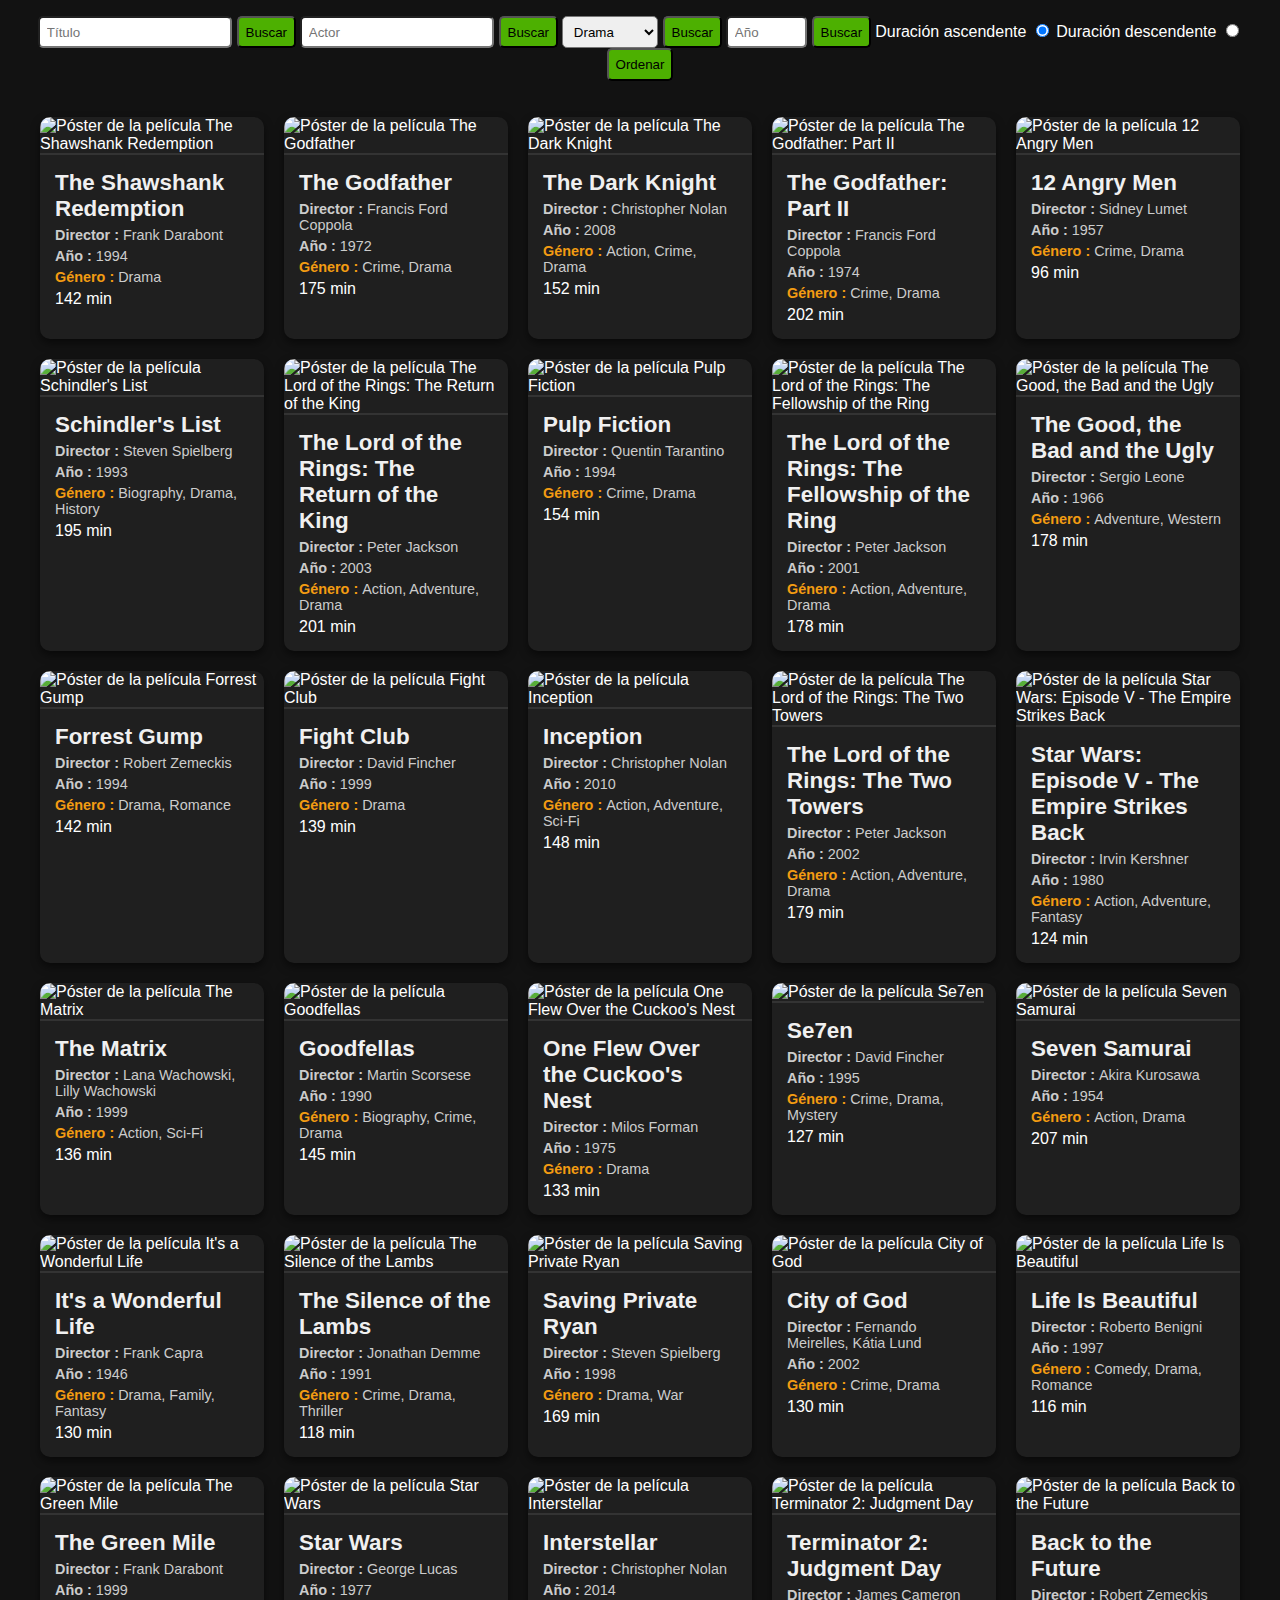
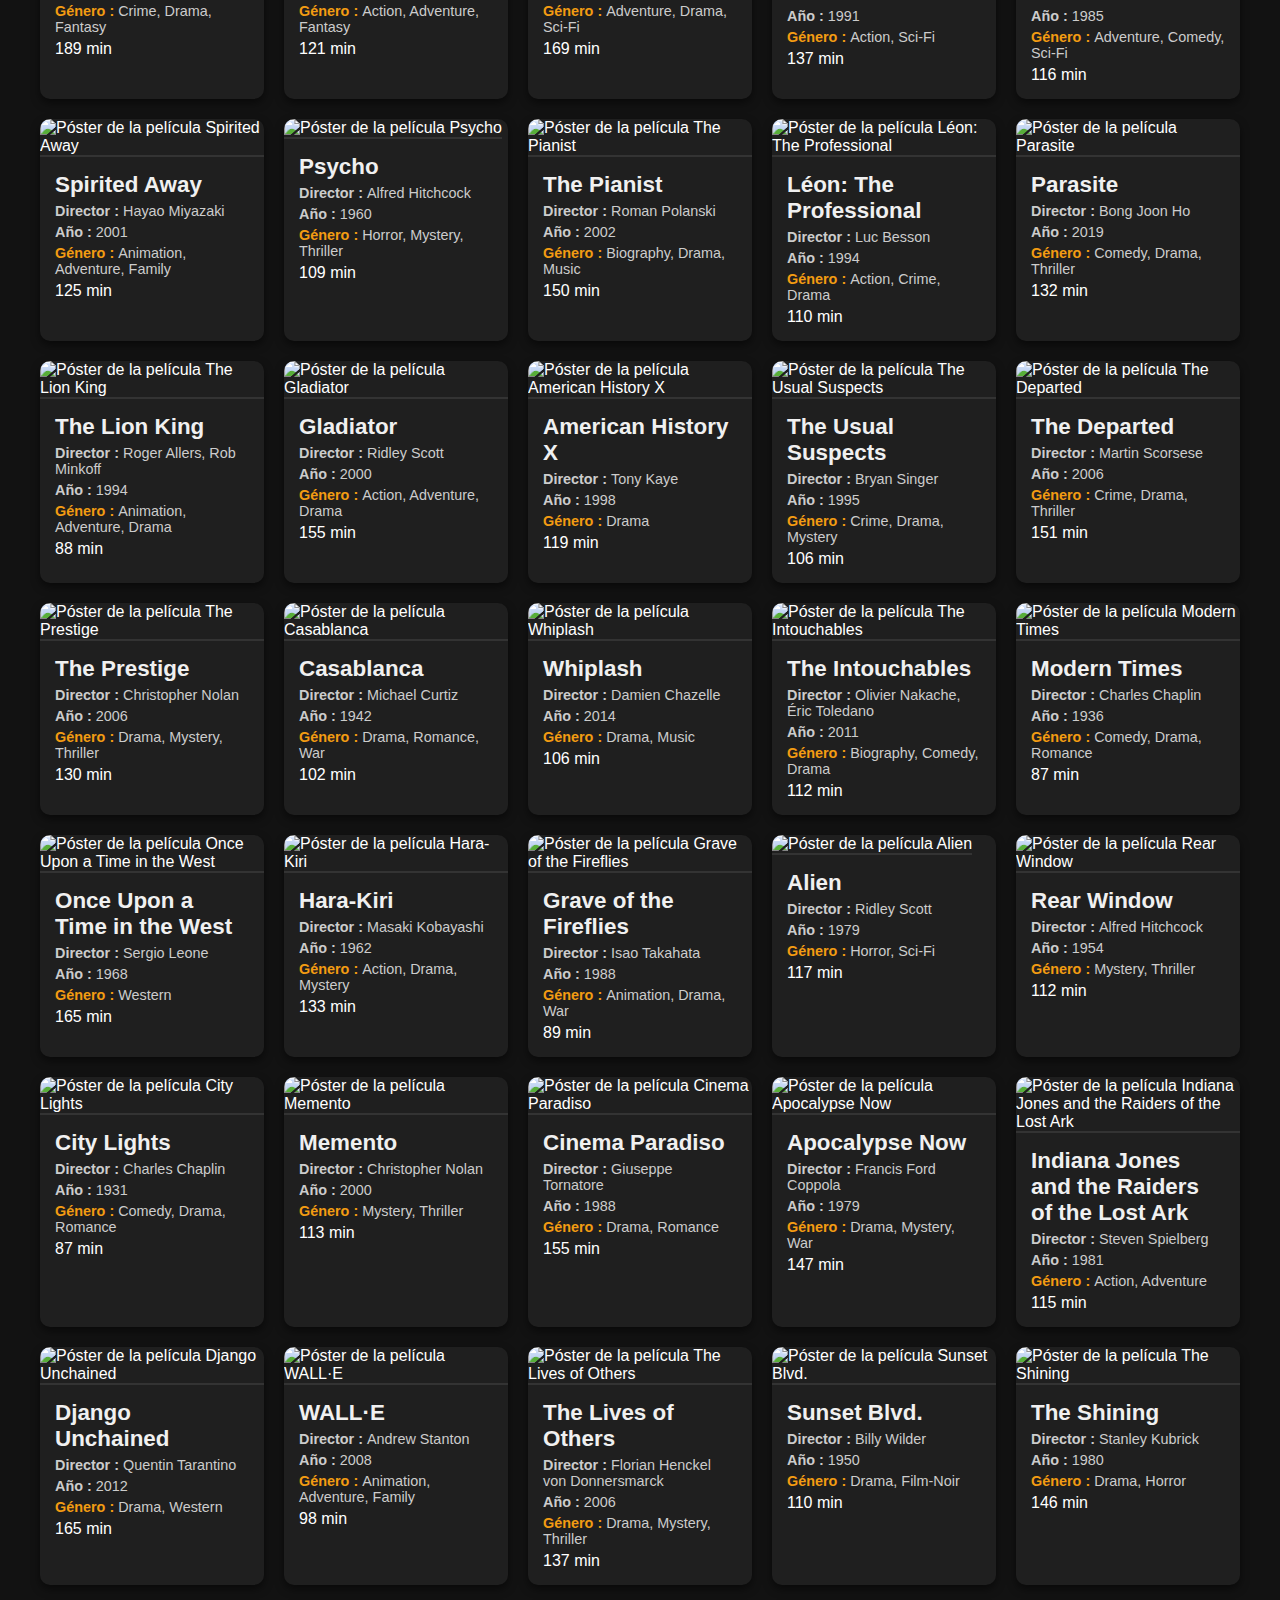
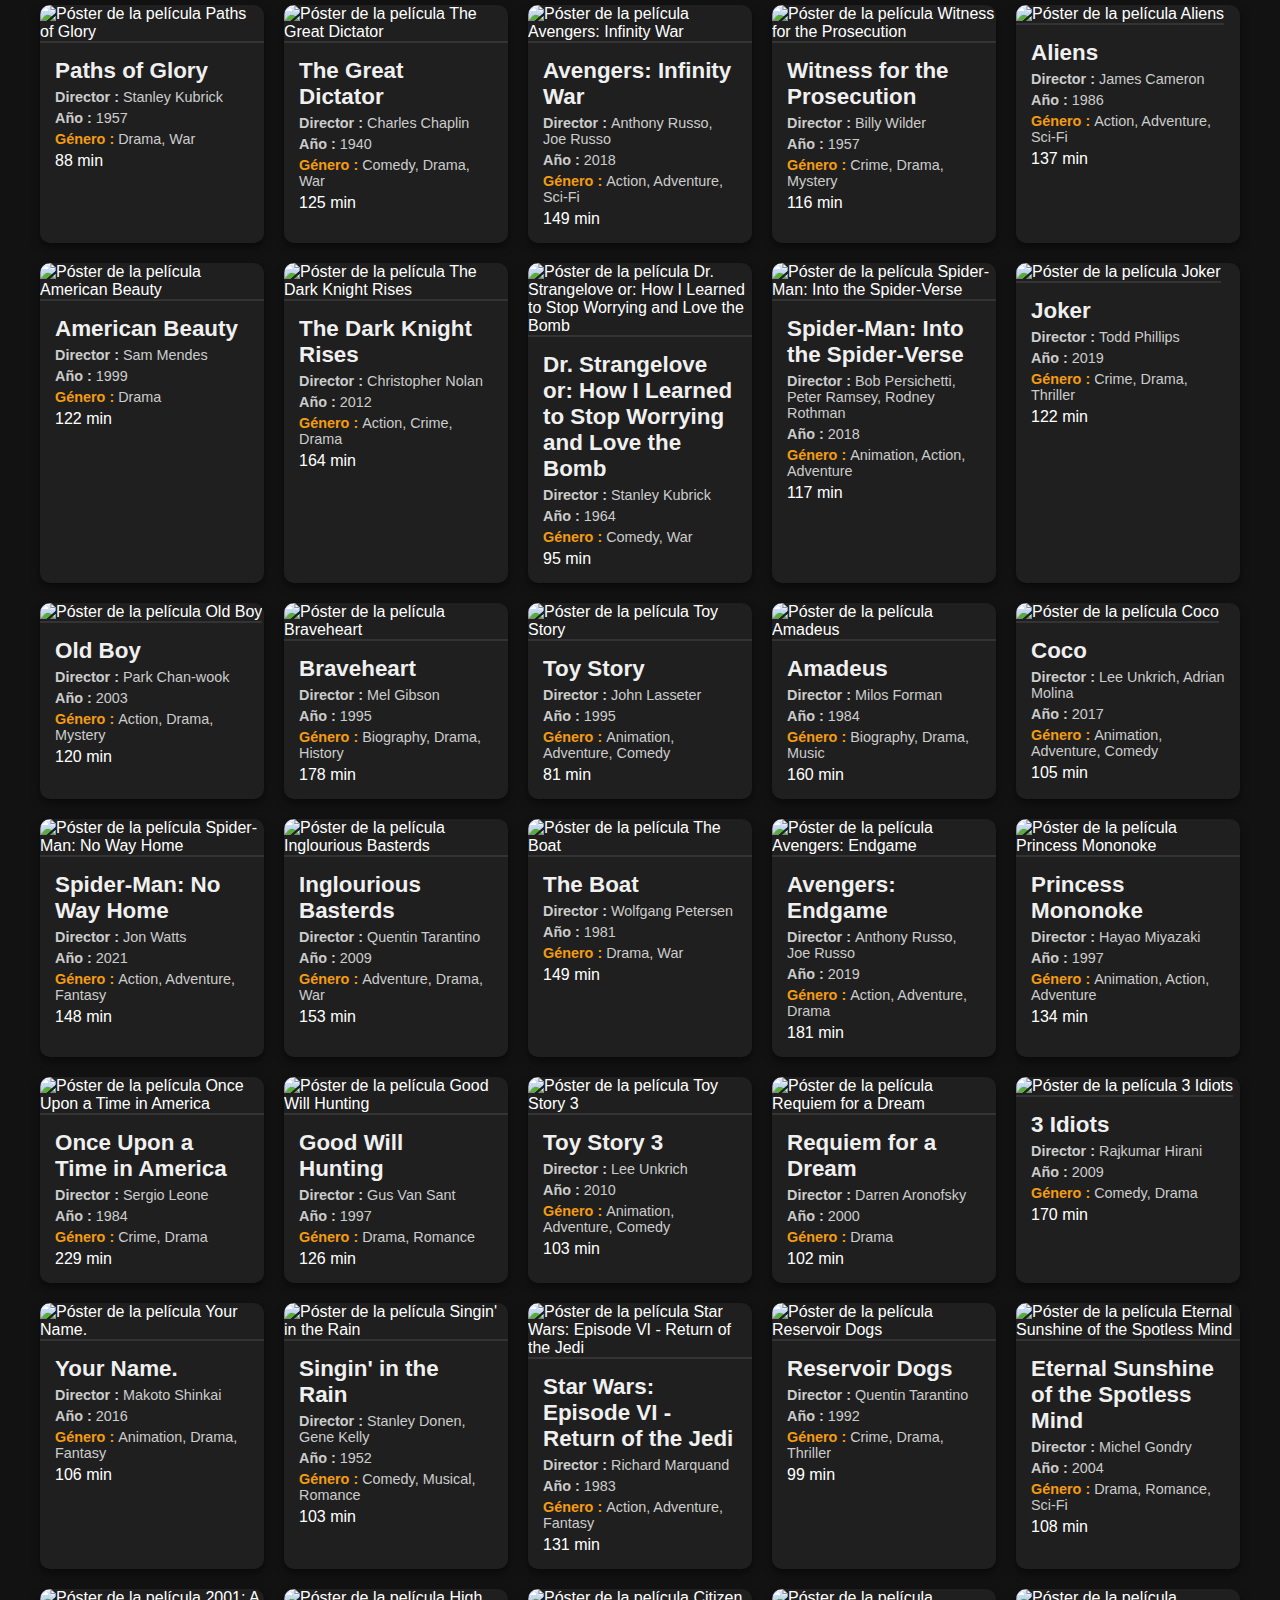
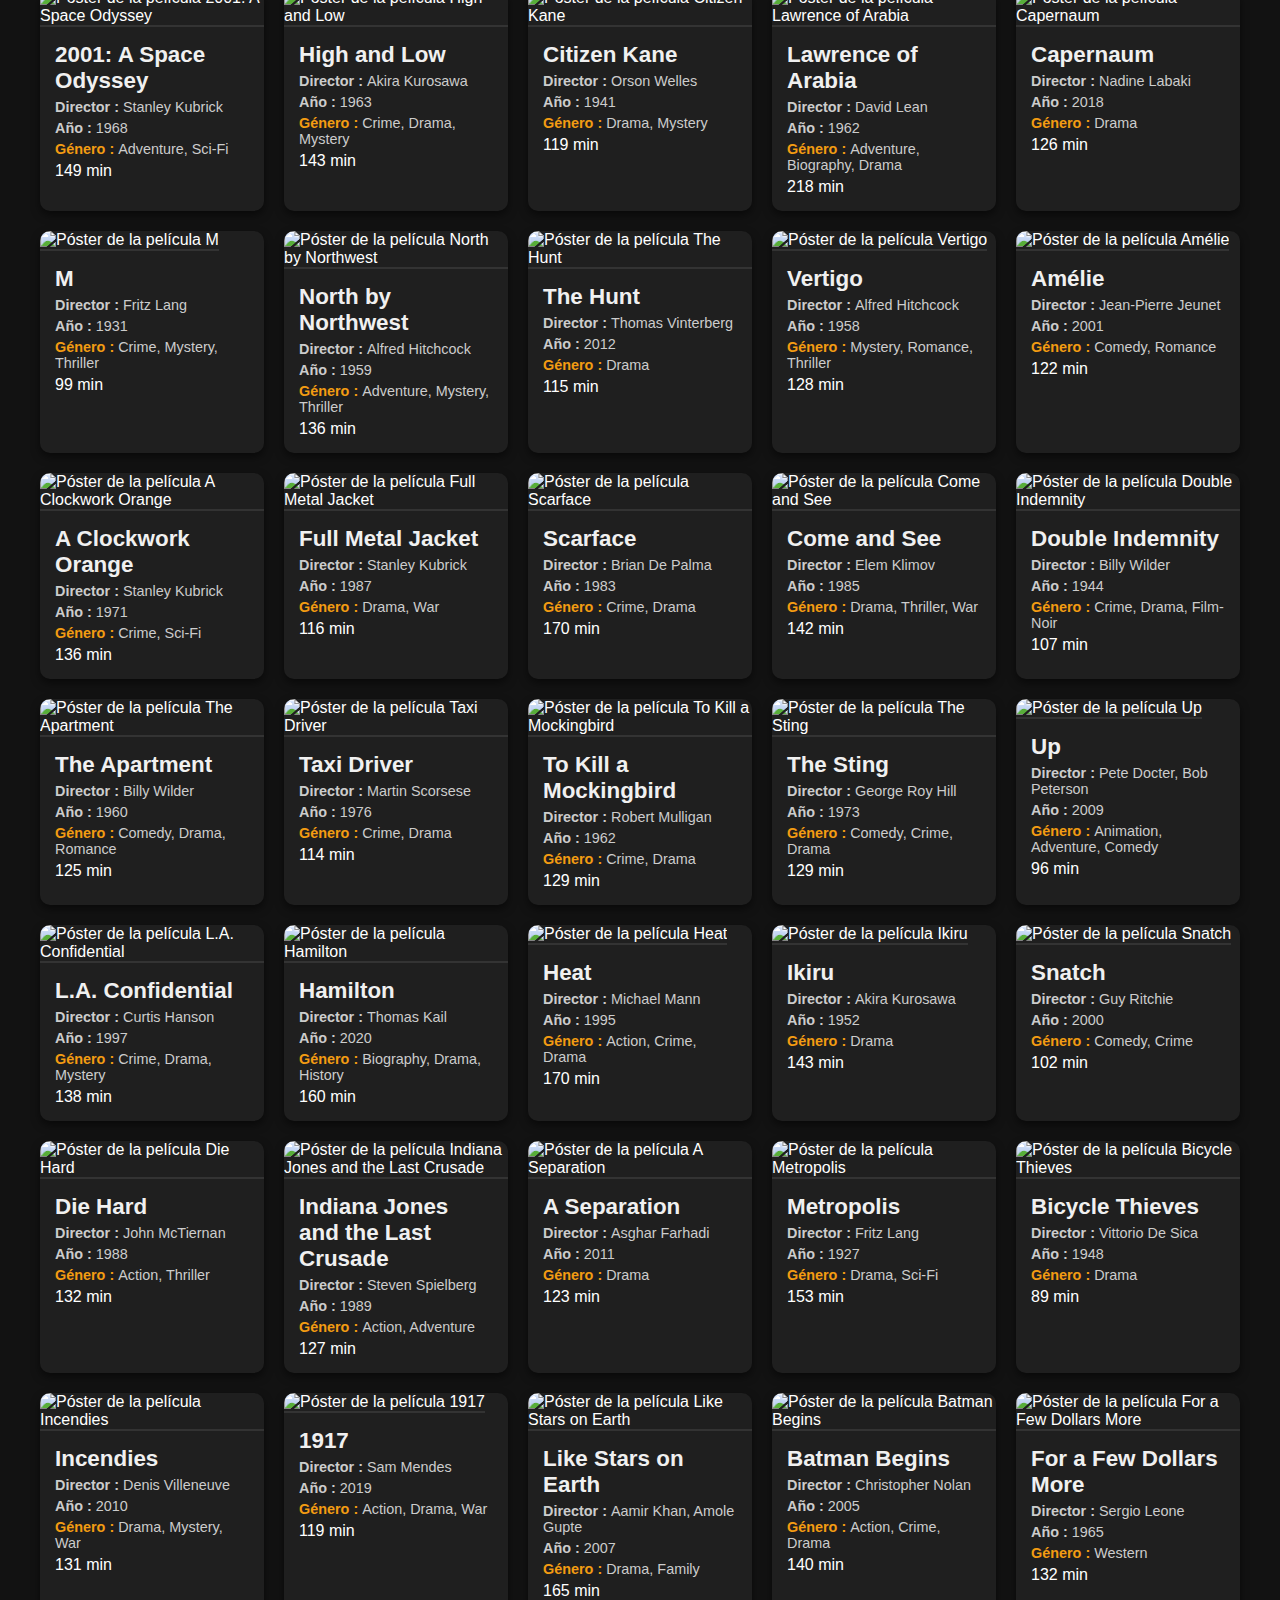
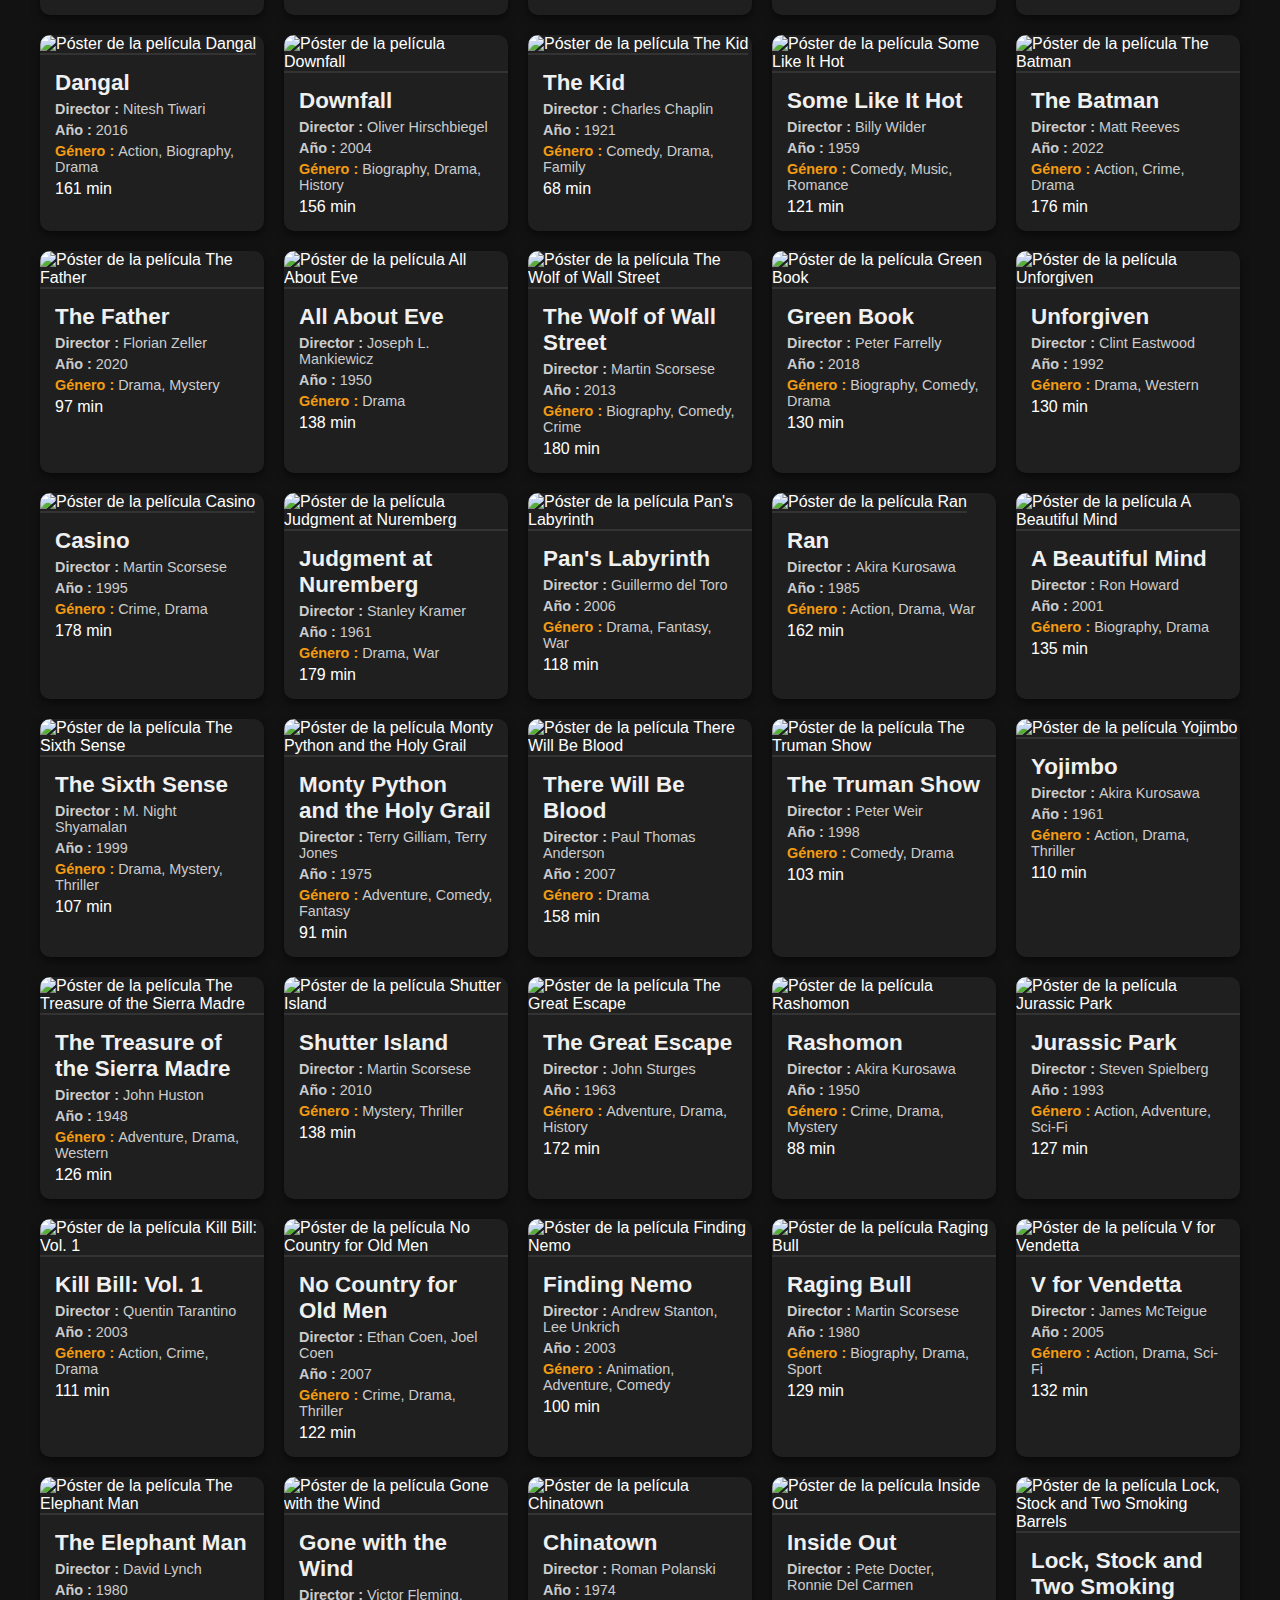
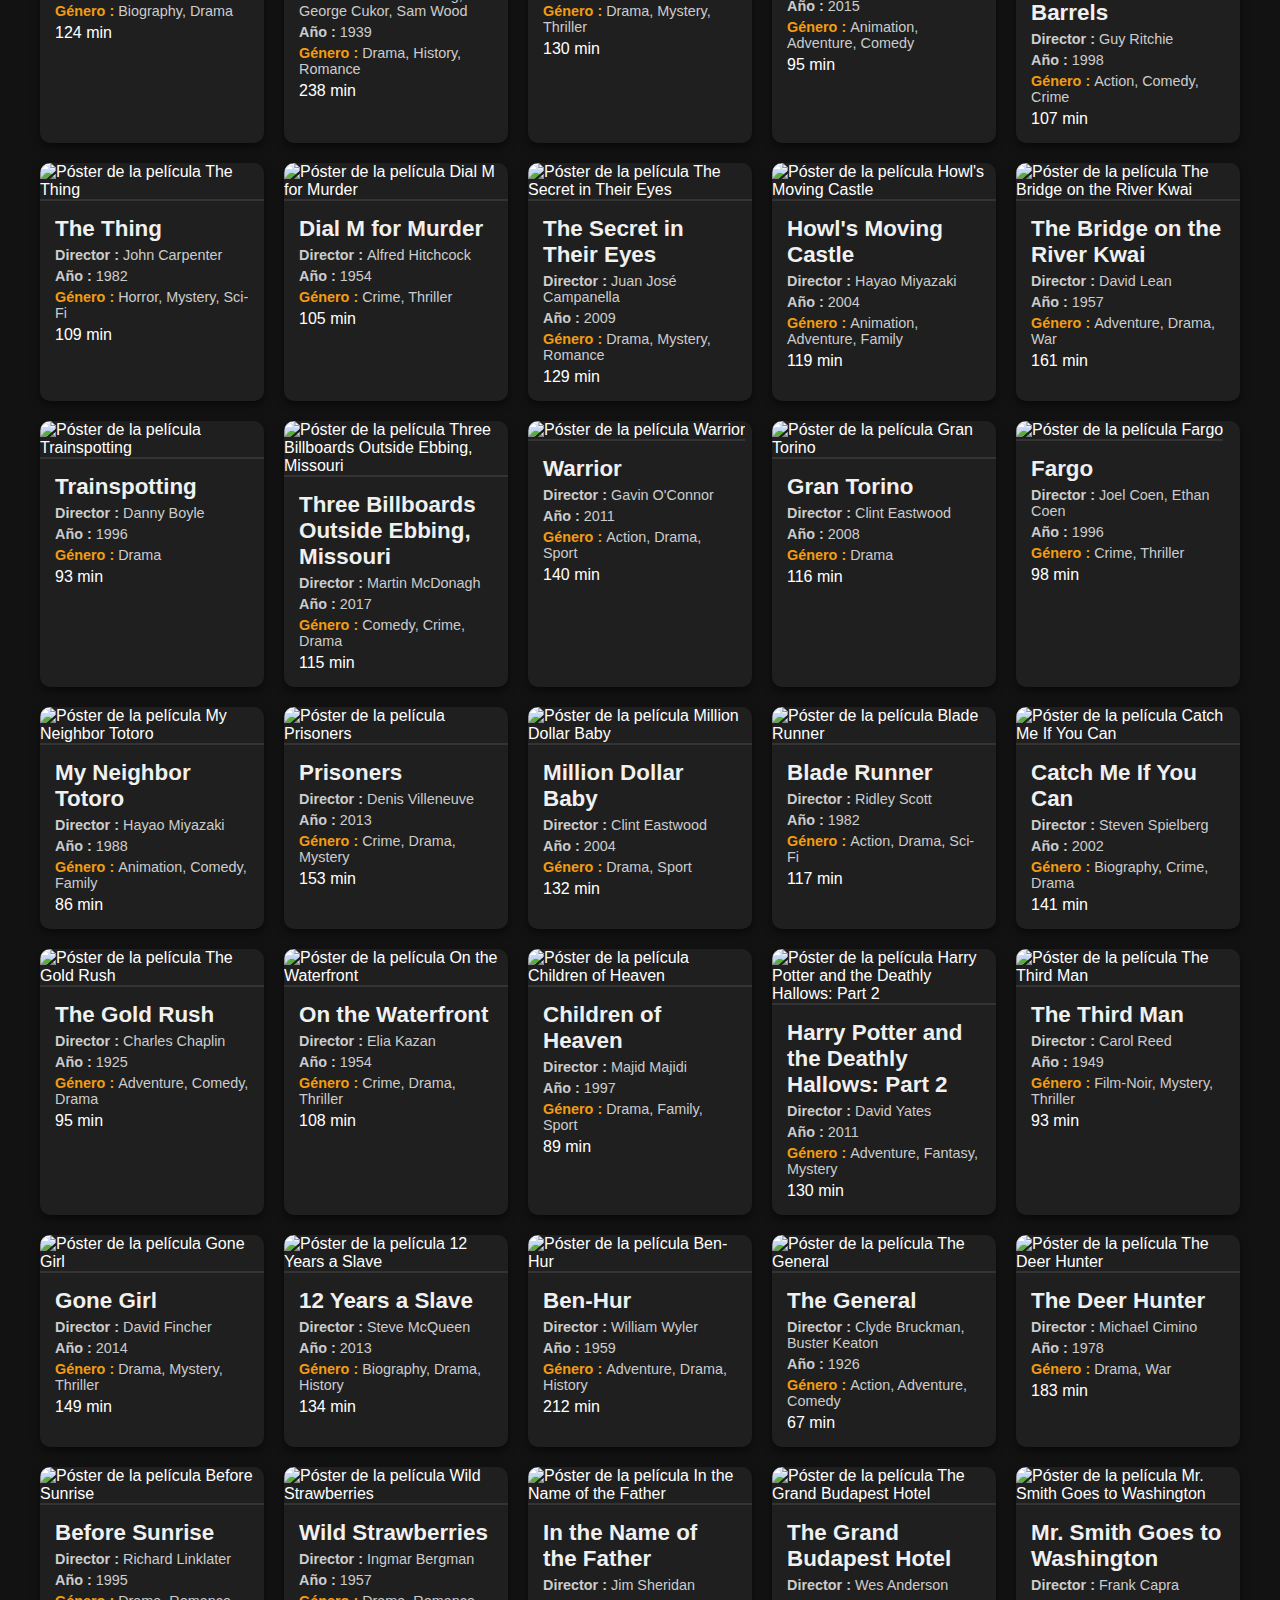
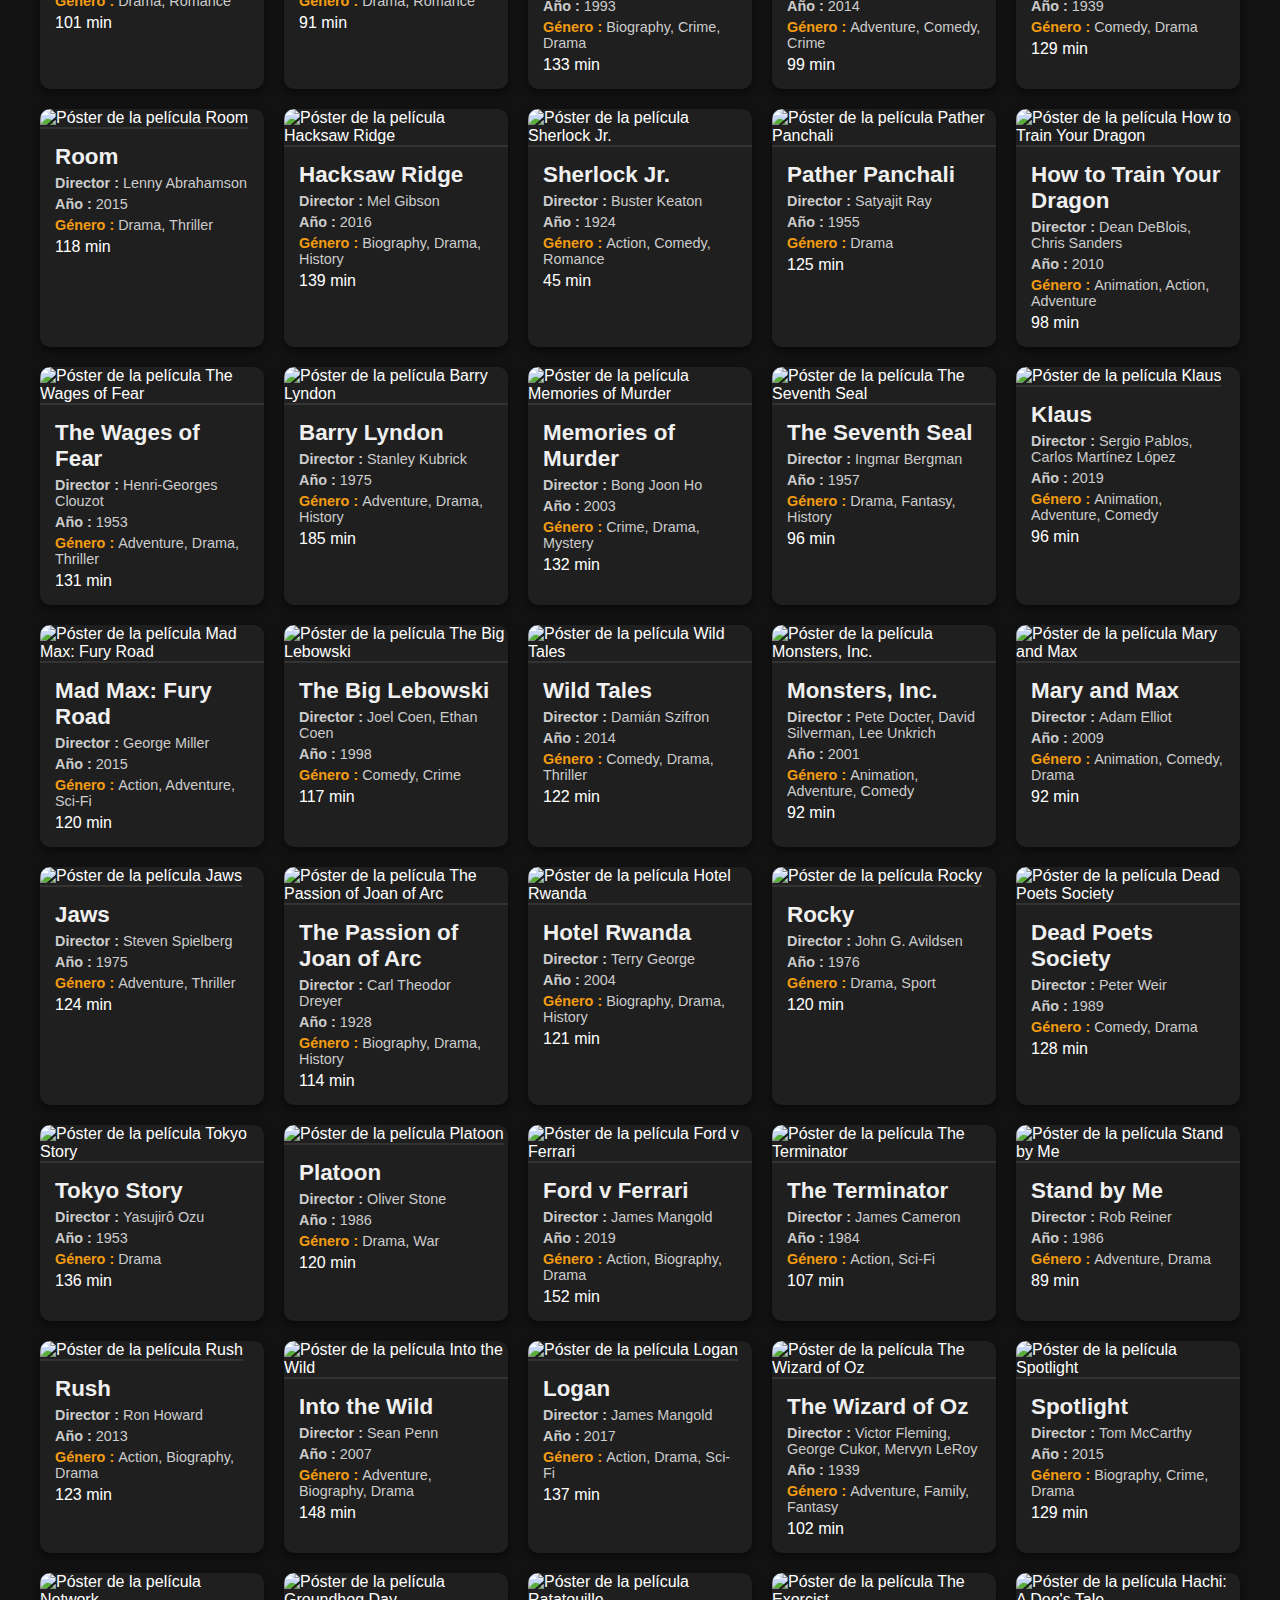
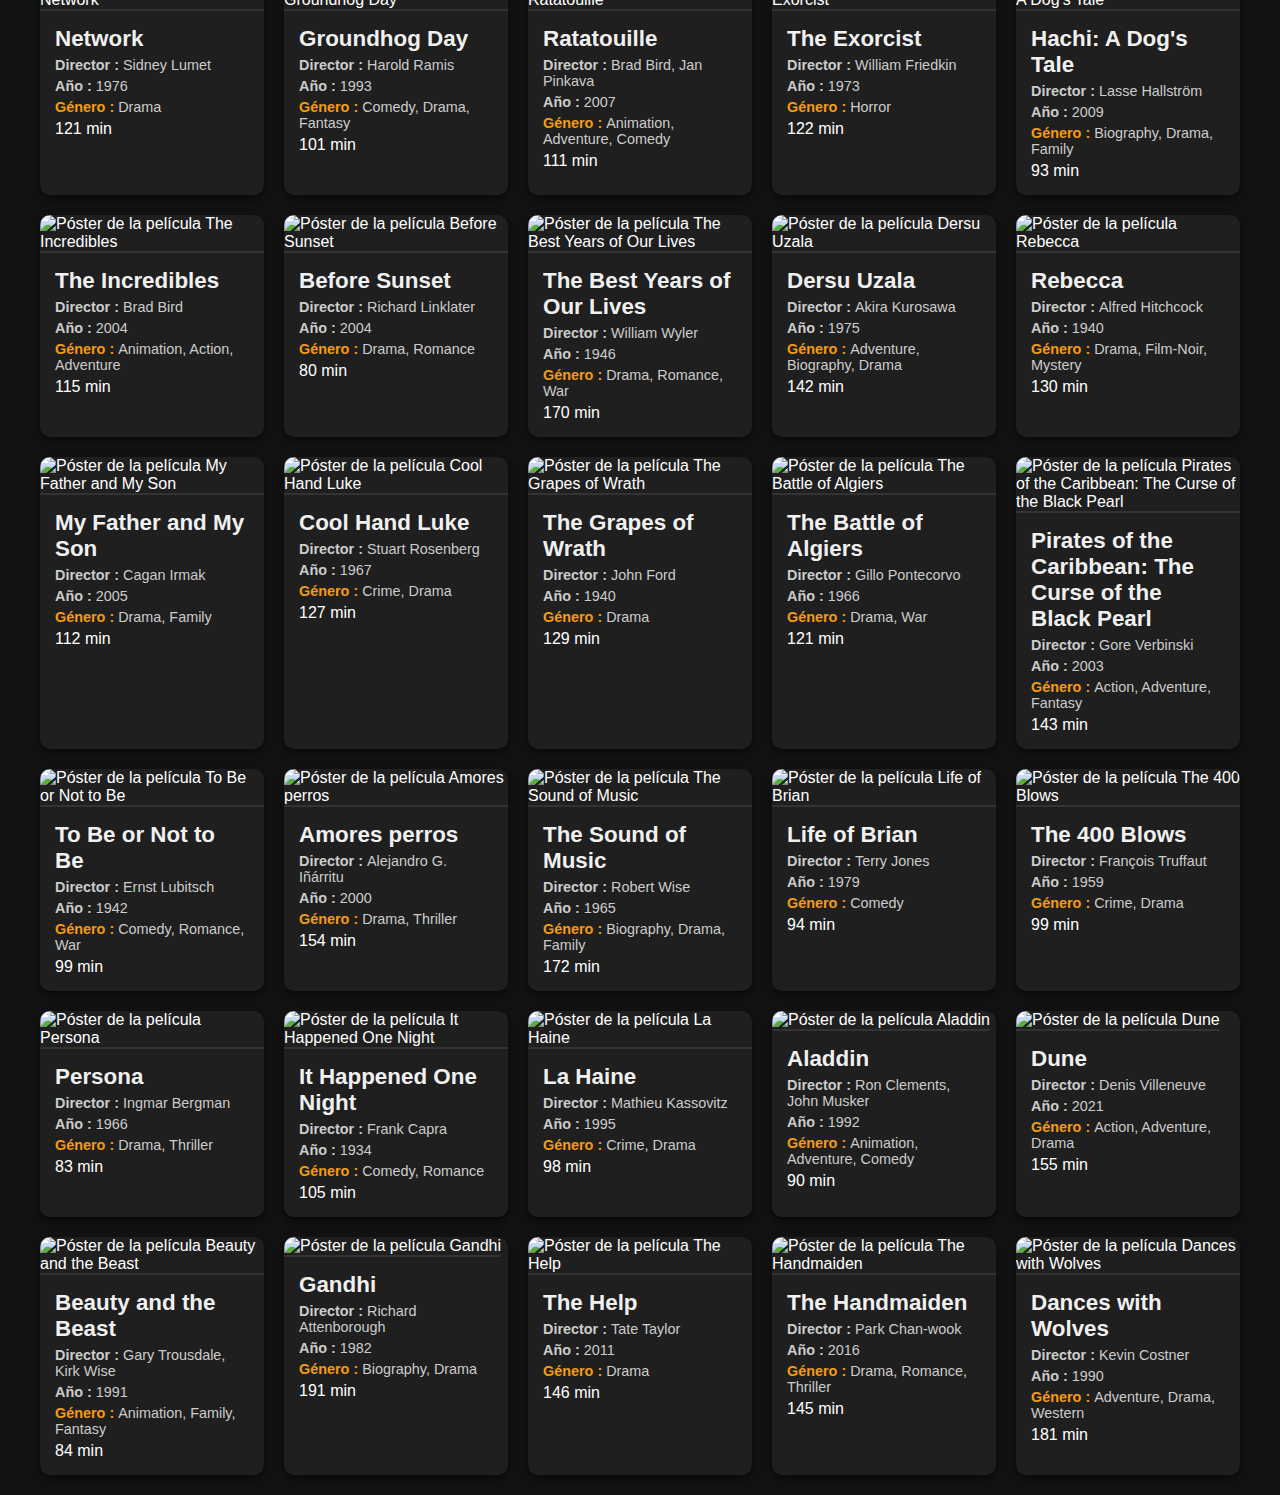
==== commit 4b47395b: "casi reuelto" ====
--- a/index.html
+++ b/index.html
@@ -31,7 +31,7 @@
         <button id="b-anyo">Buscar</button>
 
         <label for="r-asc">Duración ascendente</label>
-        <input type="radio" id="r-asc" name="ordenar" value="ascendente">
+        <input type="radio" id="r-asc" name="ordenar" value="ascendente" checked>
         <label for="r-desc">Duración descendente</label>
         <input type="radio" id="r-desc" name="ordenar" value="descendente">
         <button id="b-ordenar">Ordenar</button>        
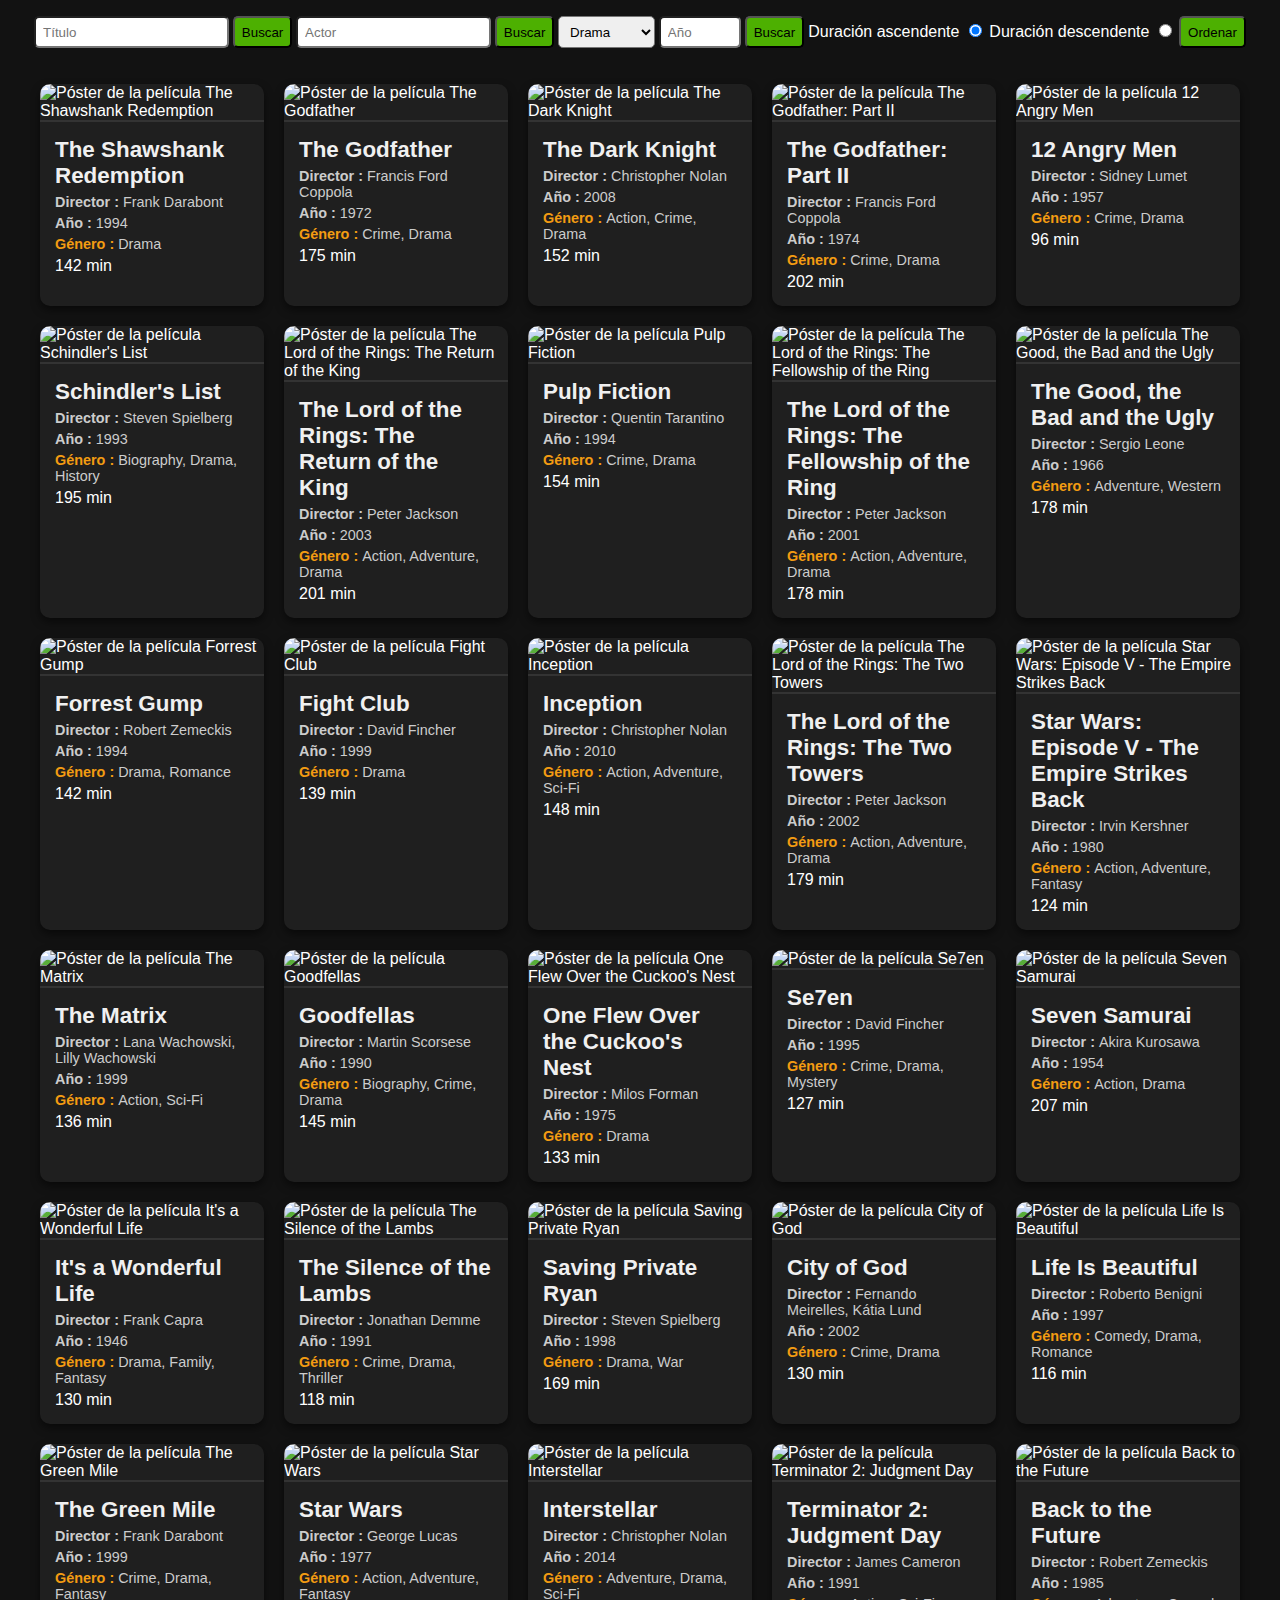
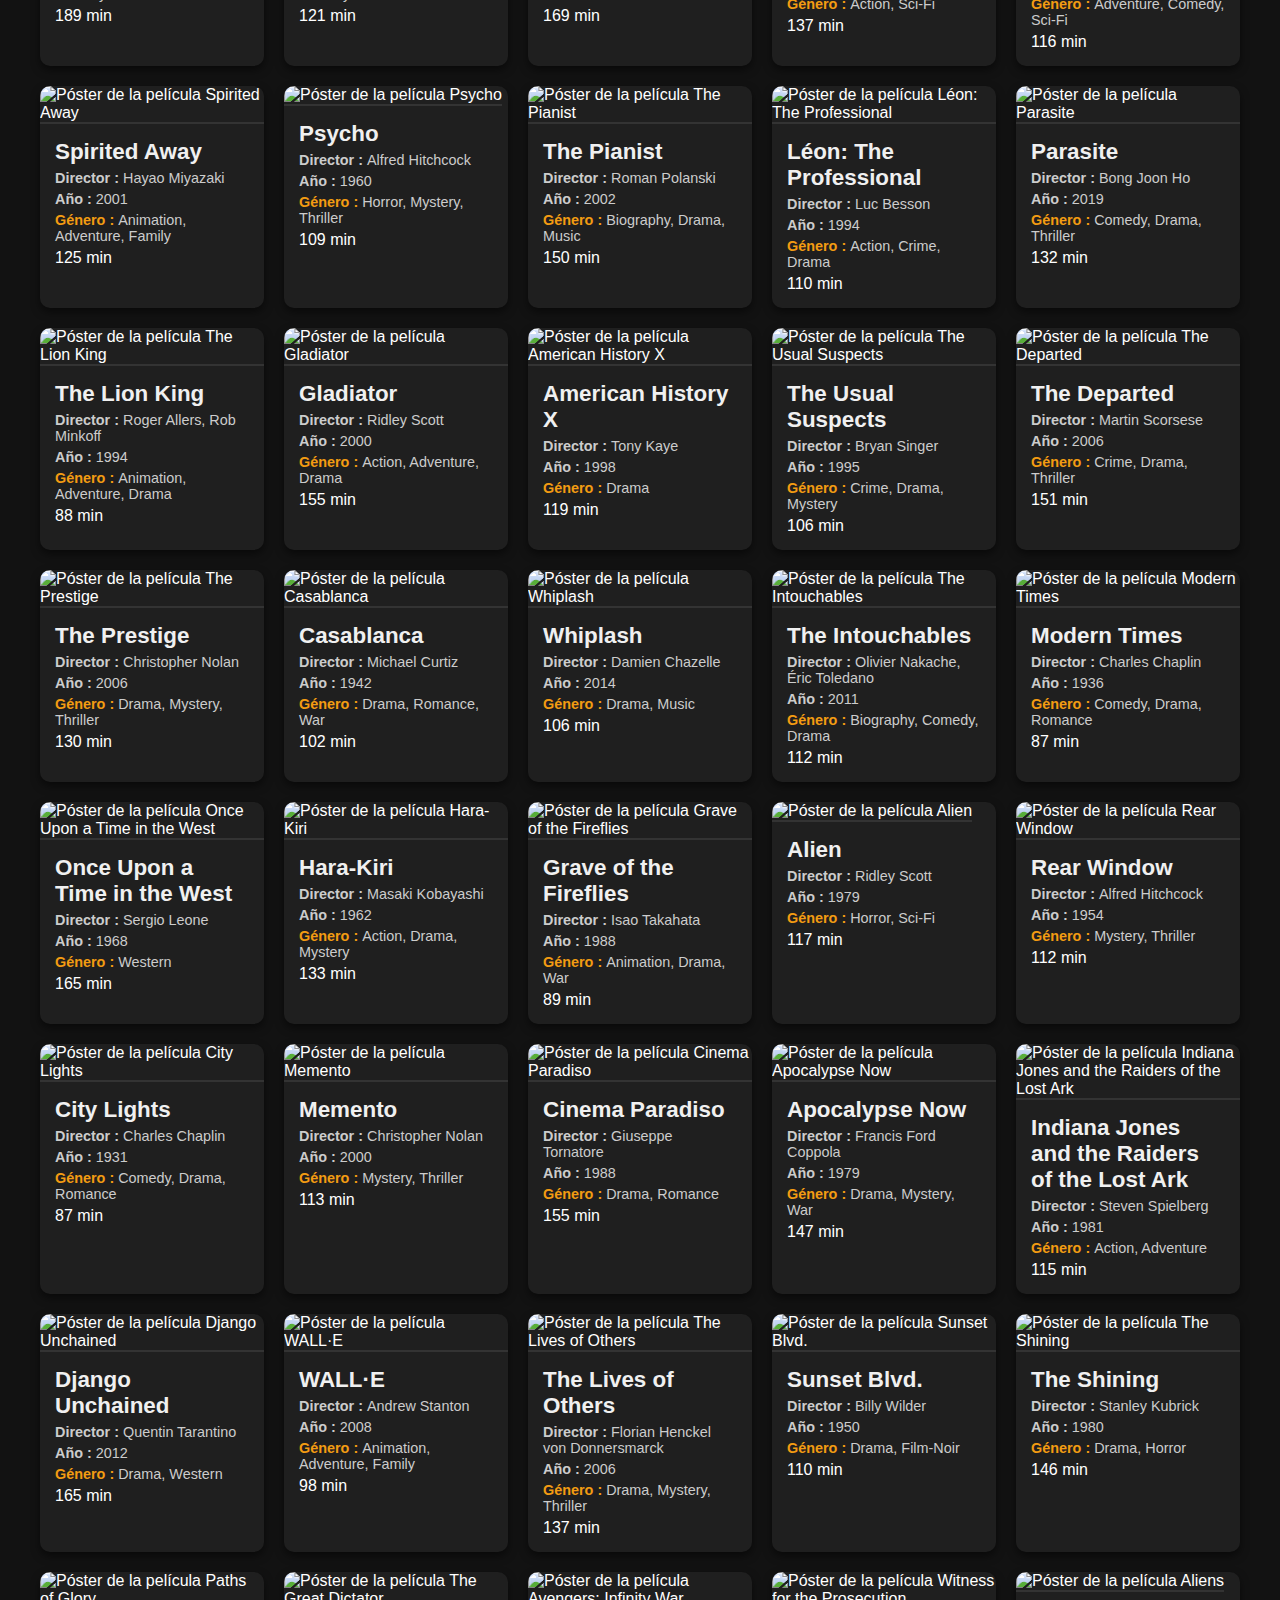
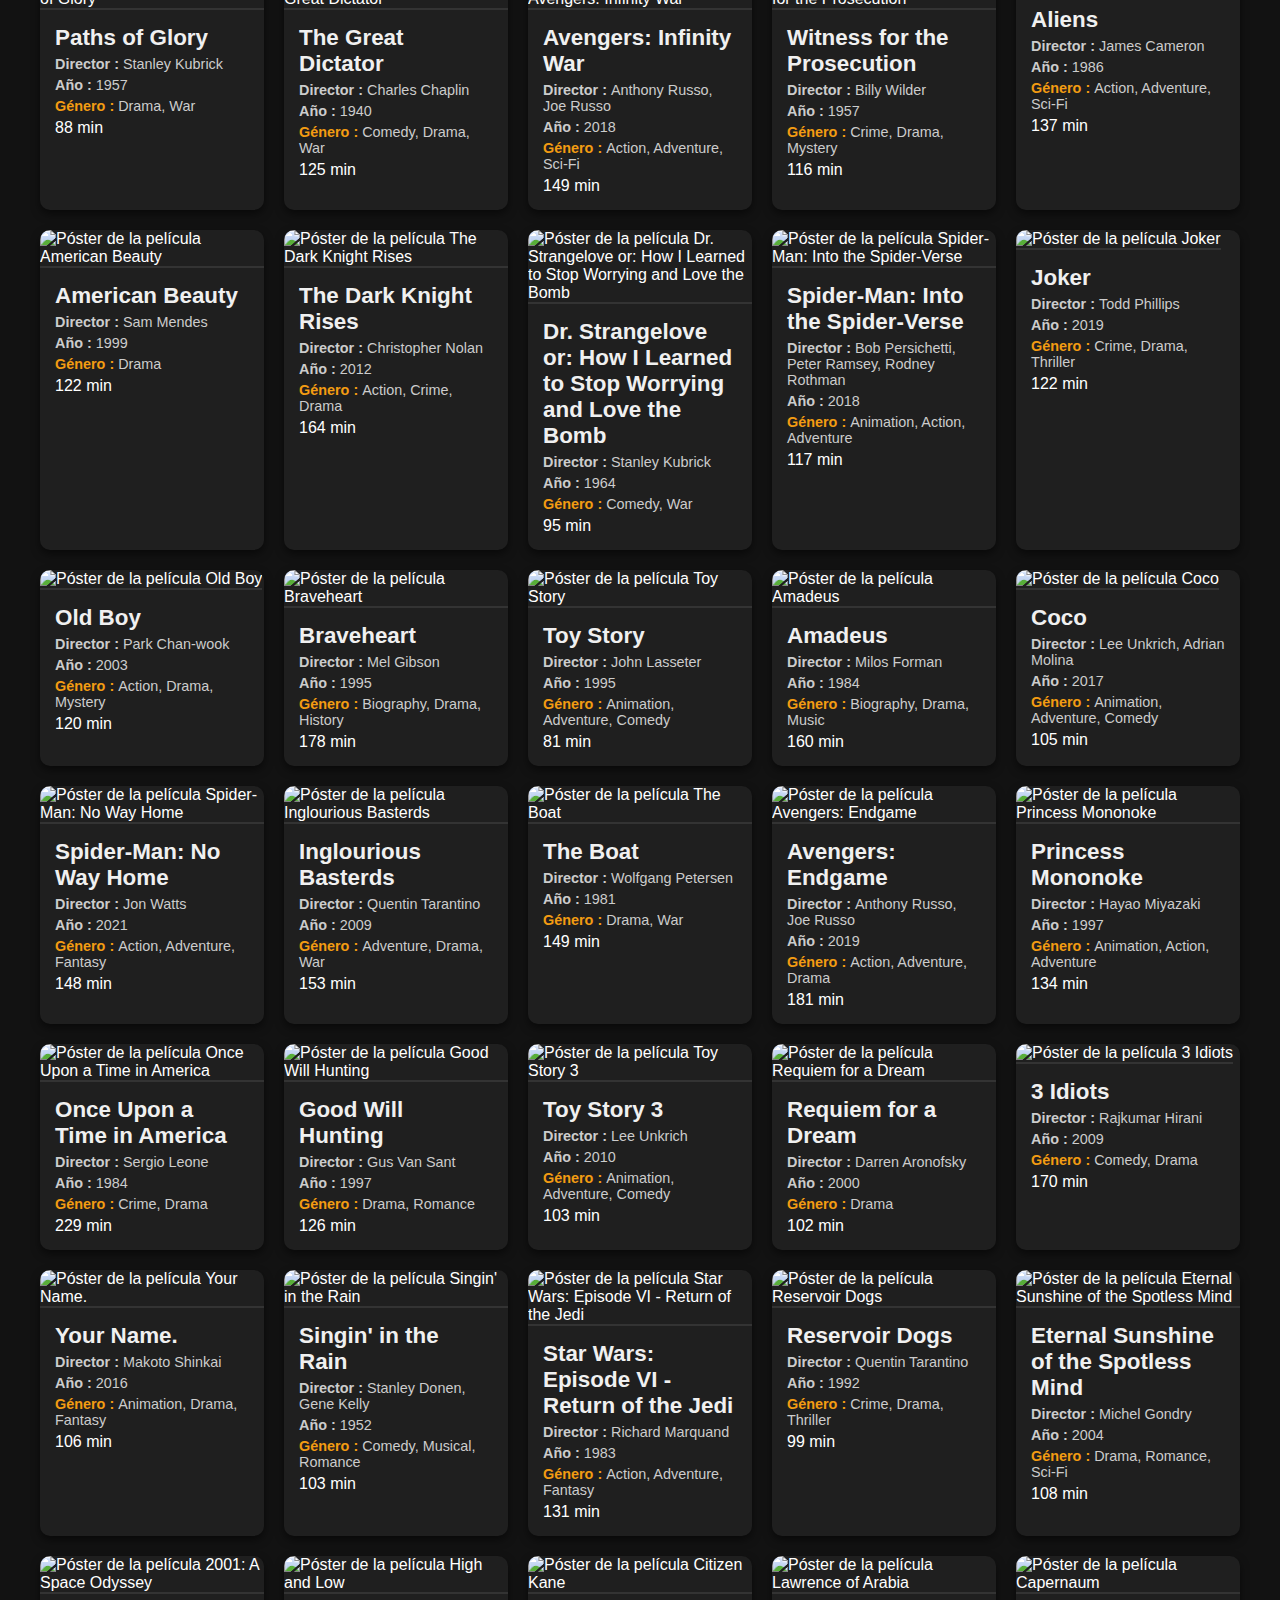
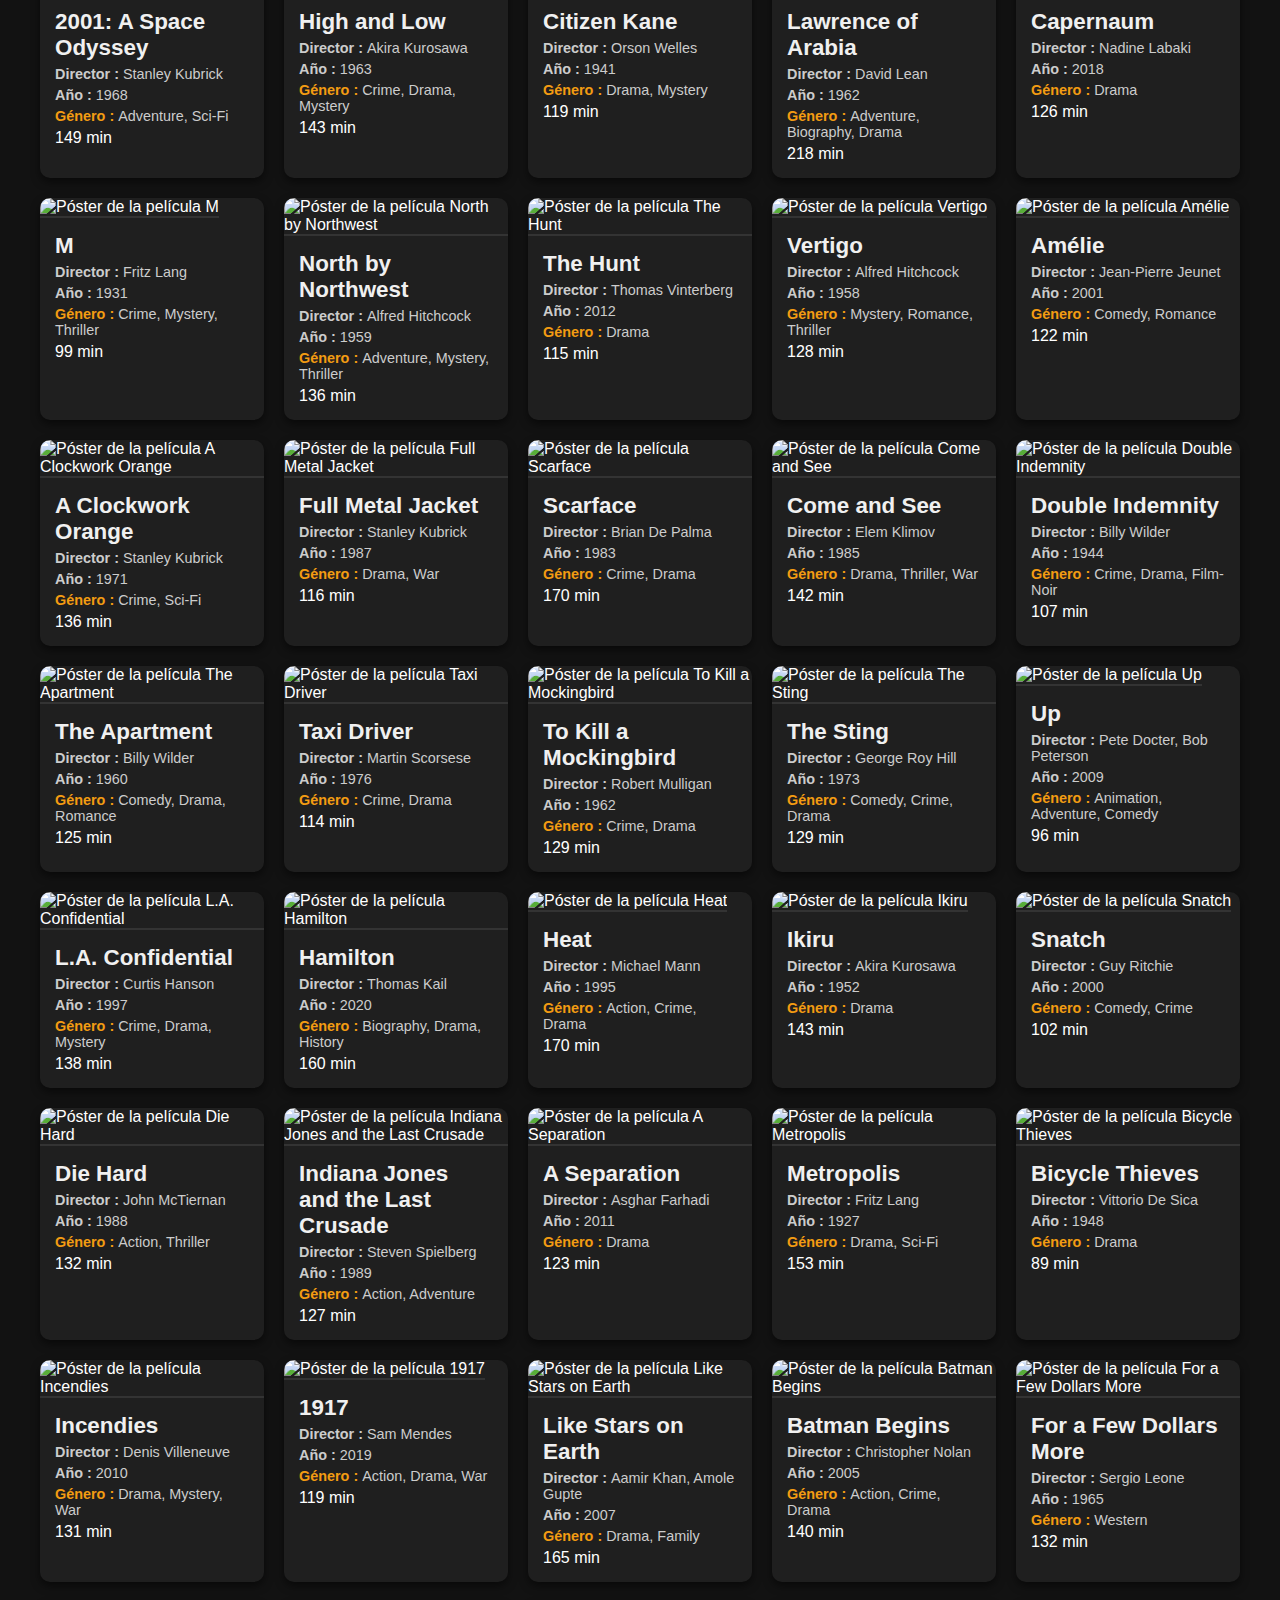
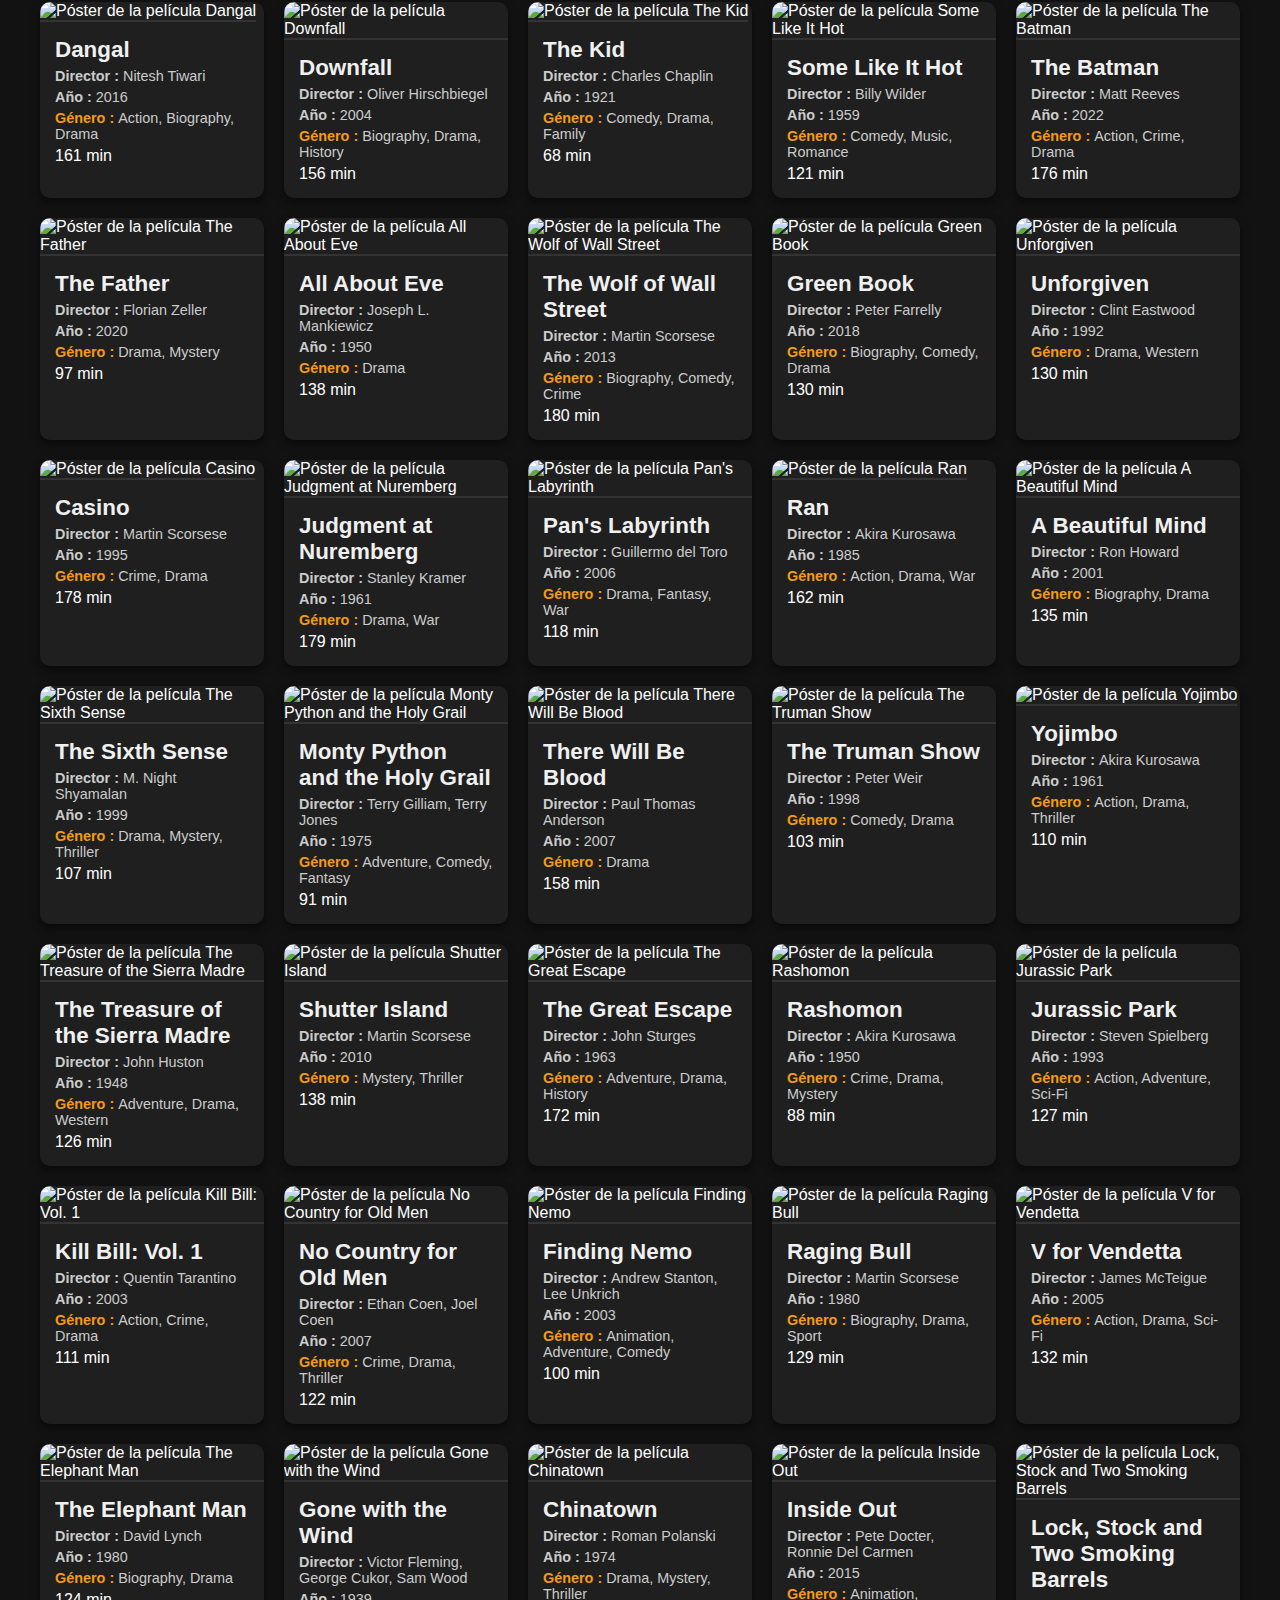
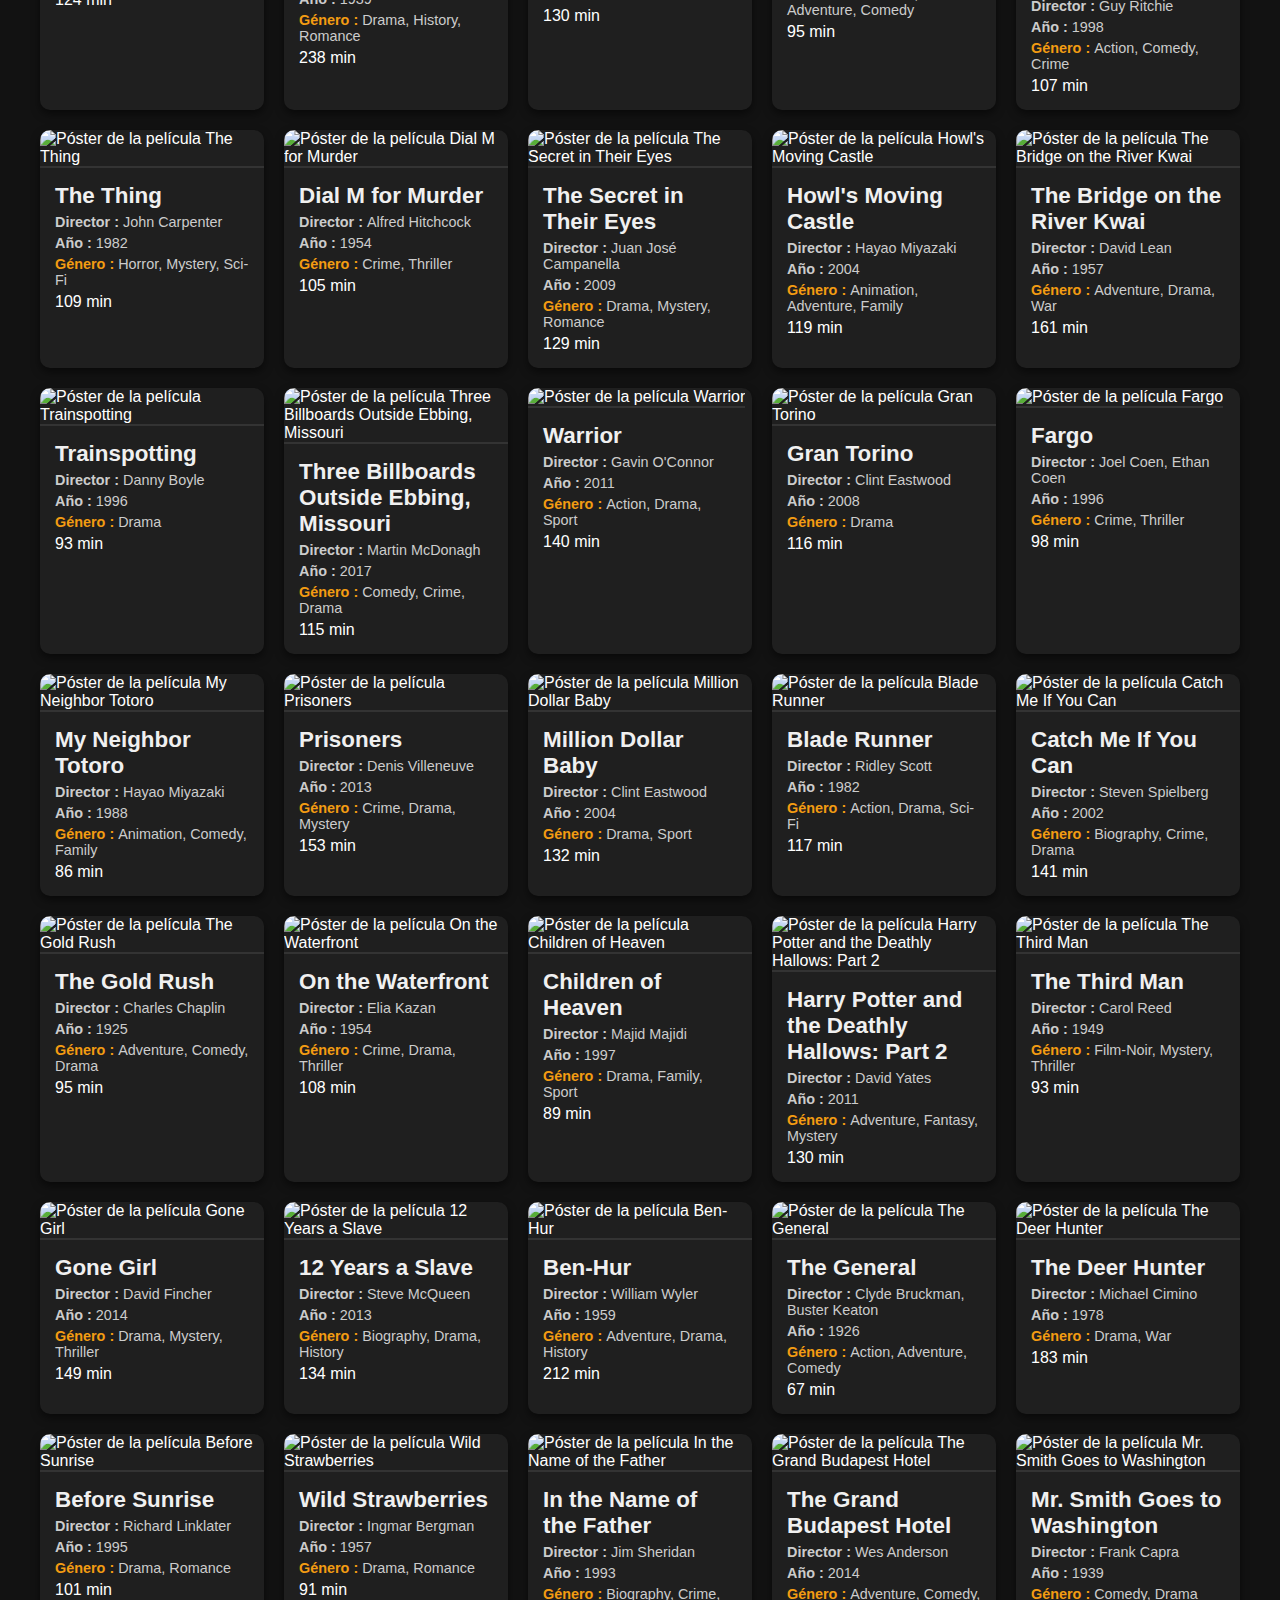
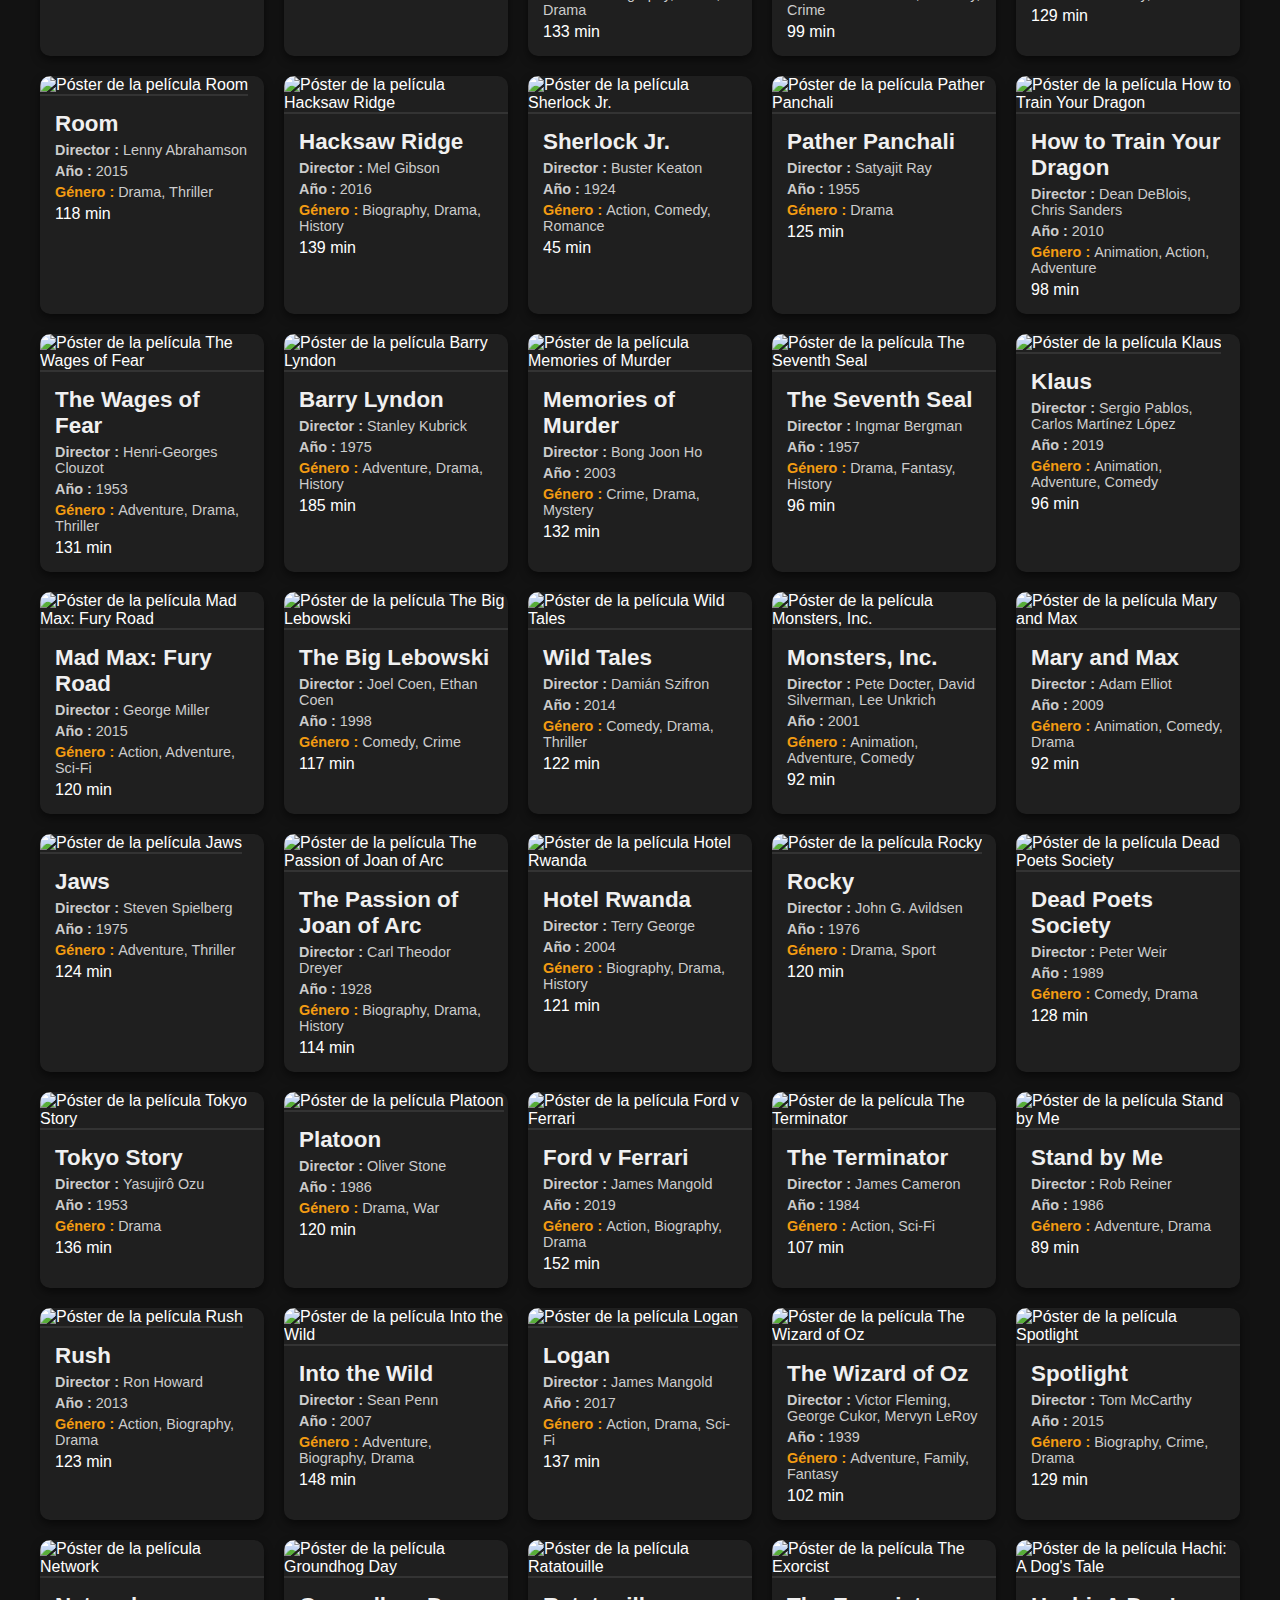
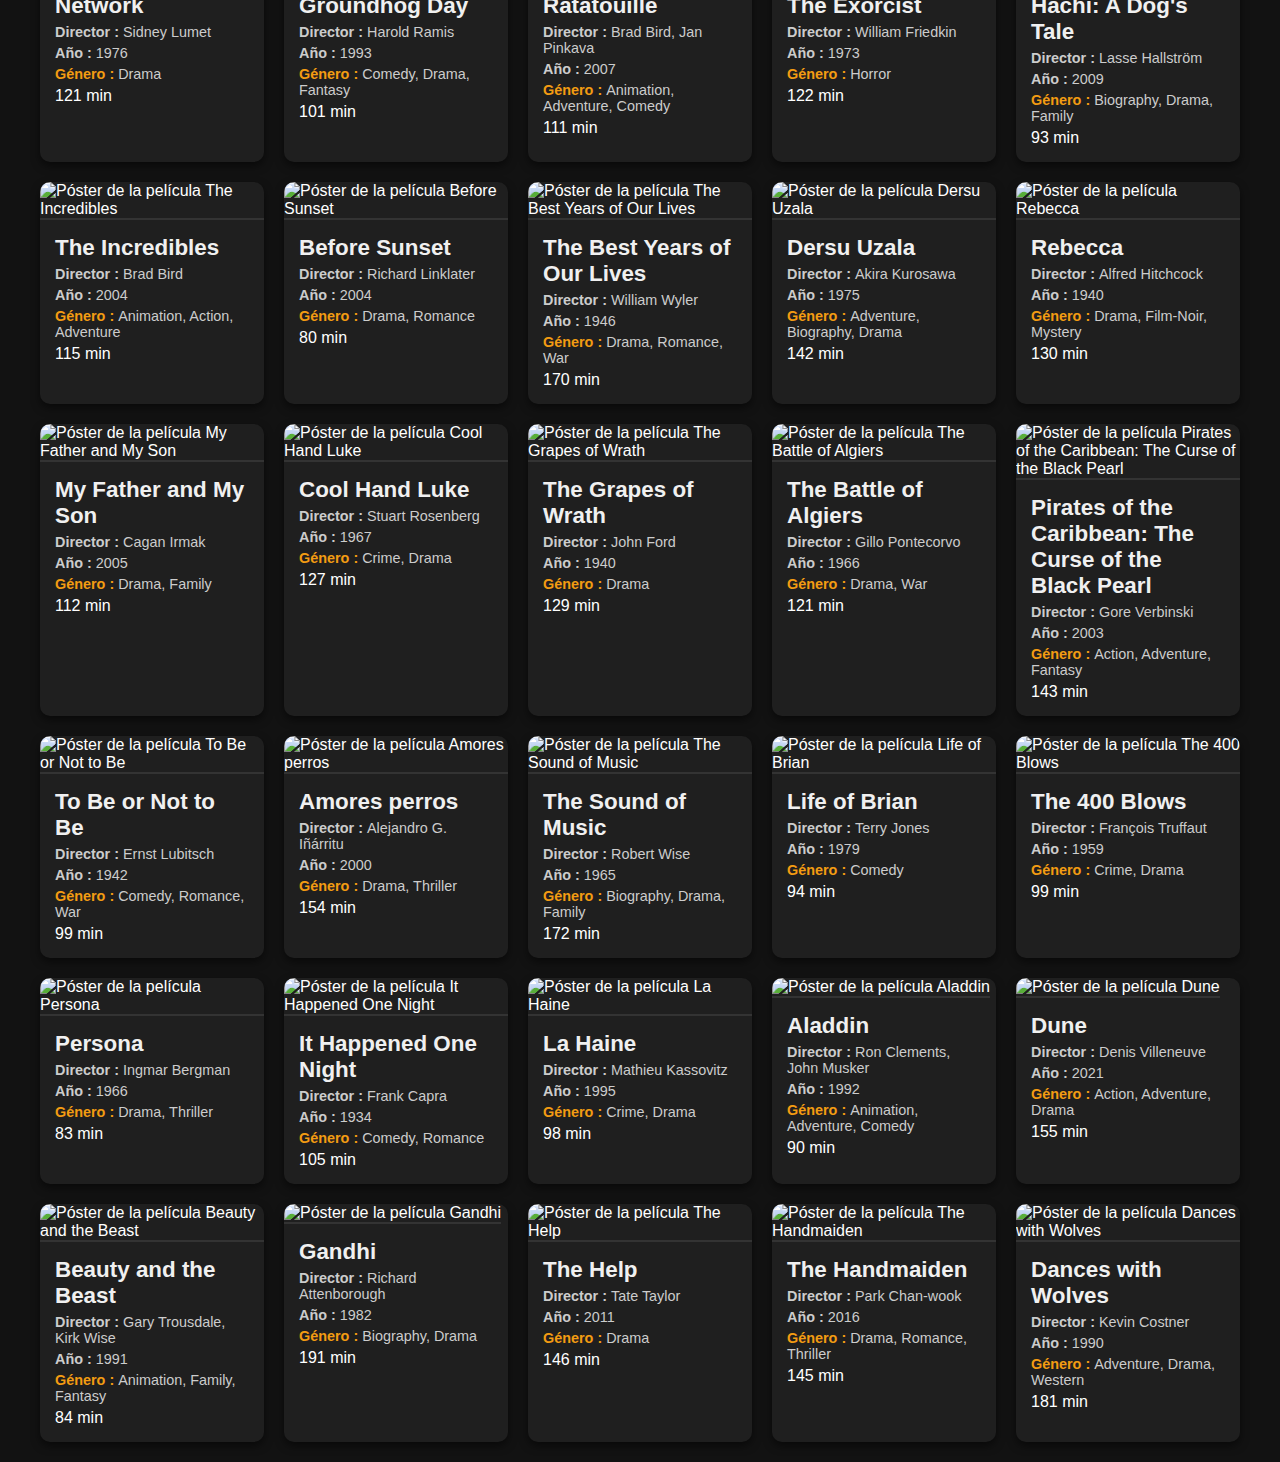
==== commit ccb0fe2a: "funcion creada para refactorizar" ====
--- a/index.html
+++ b/index.html
@@ -20,12 +20,11 @@
         <button id="b-actor">Buscar</button>
 
         <select id="s-genero">
+            <!--
             <option value="Drama">Drama</option>
-            <option value="Terror">Terror</option>
-            <option value="Action">Acción</option>
-            <option value="Adventure">Aventura</option>
+            -->
         </select>
-        <button id="b-genero">Buscar</button>
+        <!--<button id="b-genero">Buscar</button>-->
 
         <input type="number" id="t-anyo" placeholder="Año" min="1900" max="2030">
         <button id="b-anyo">Buscar</button>
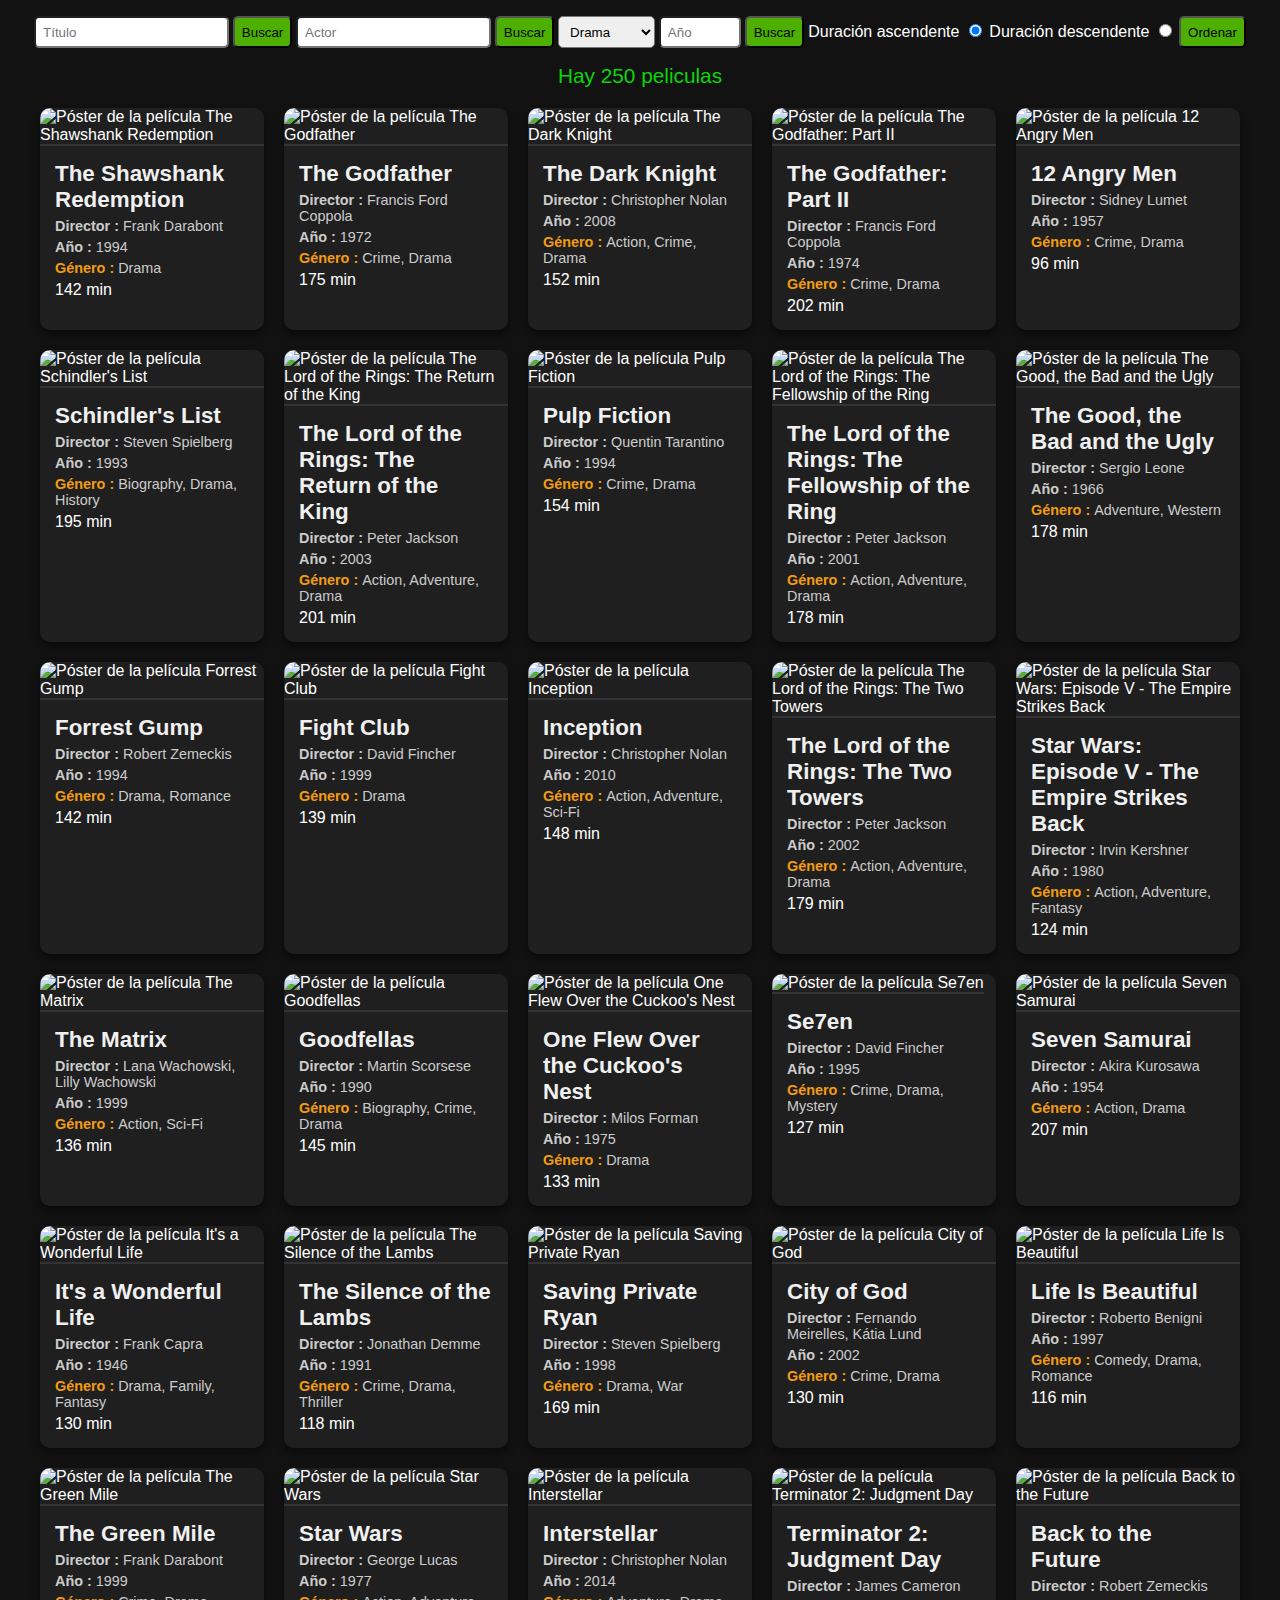
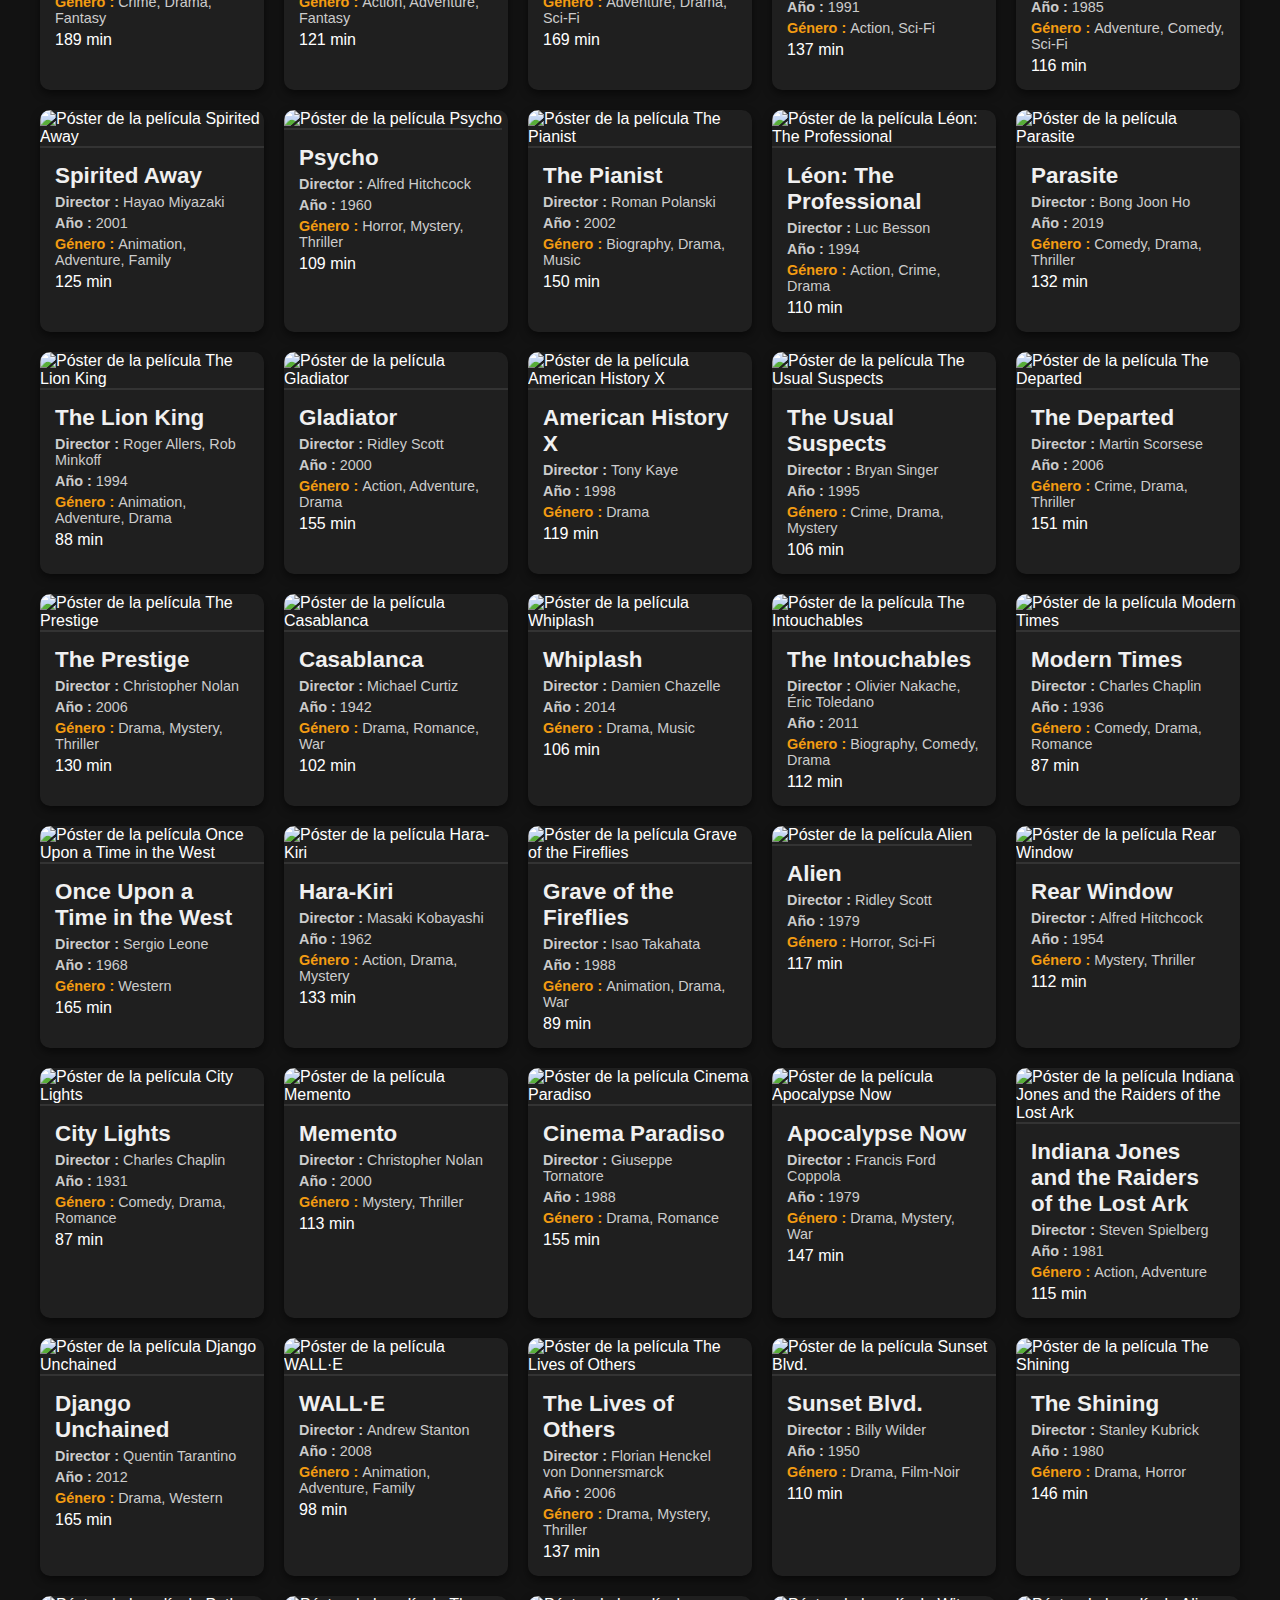
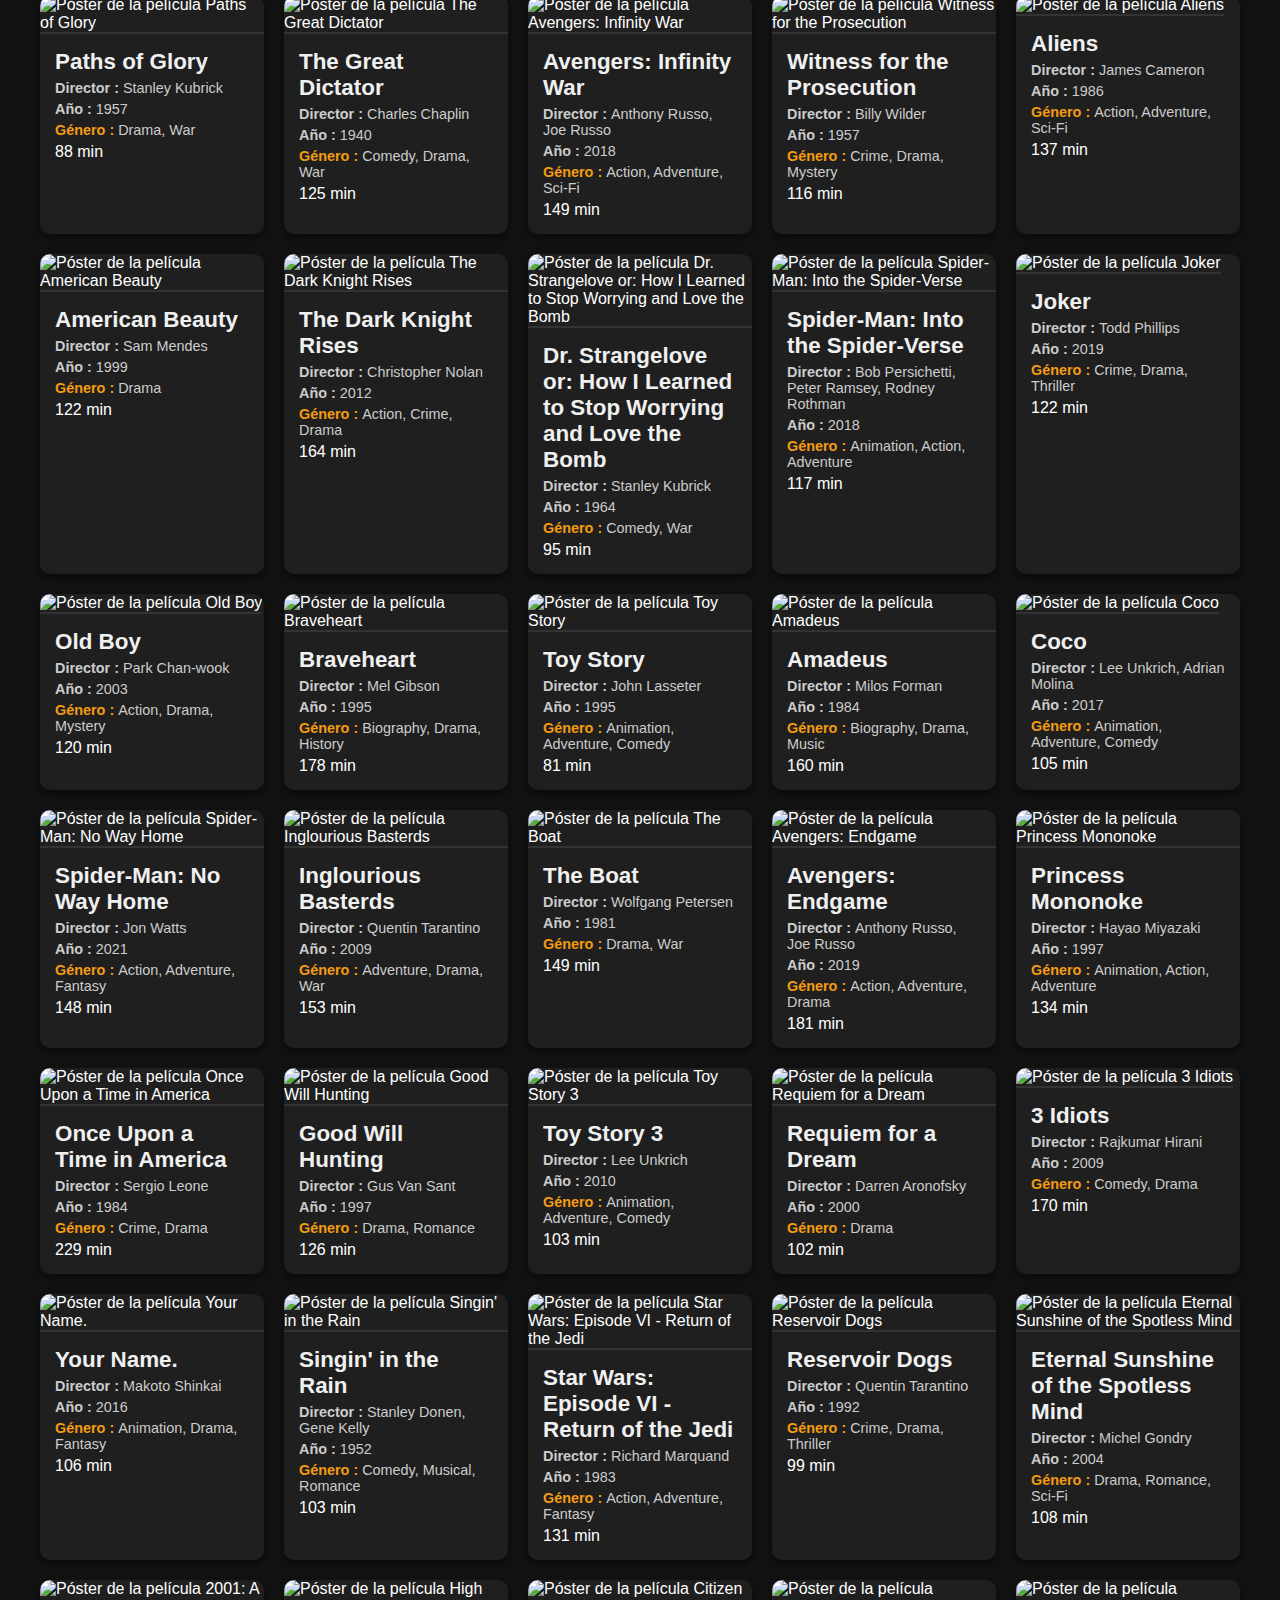
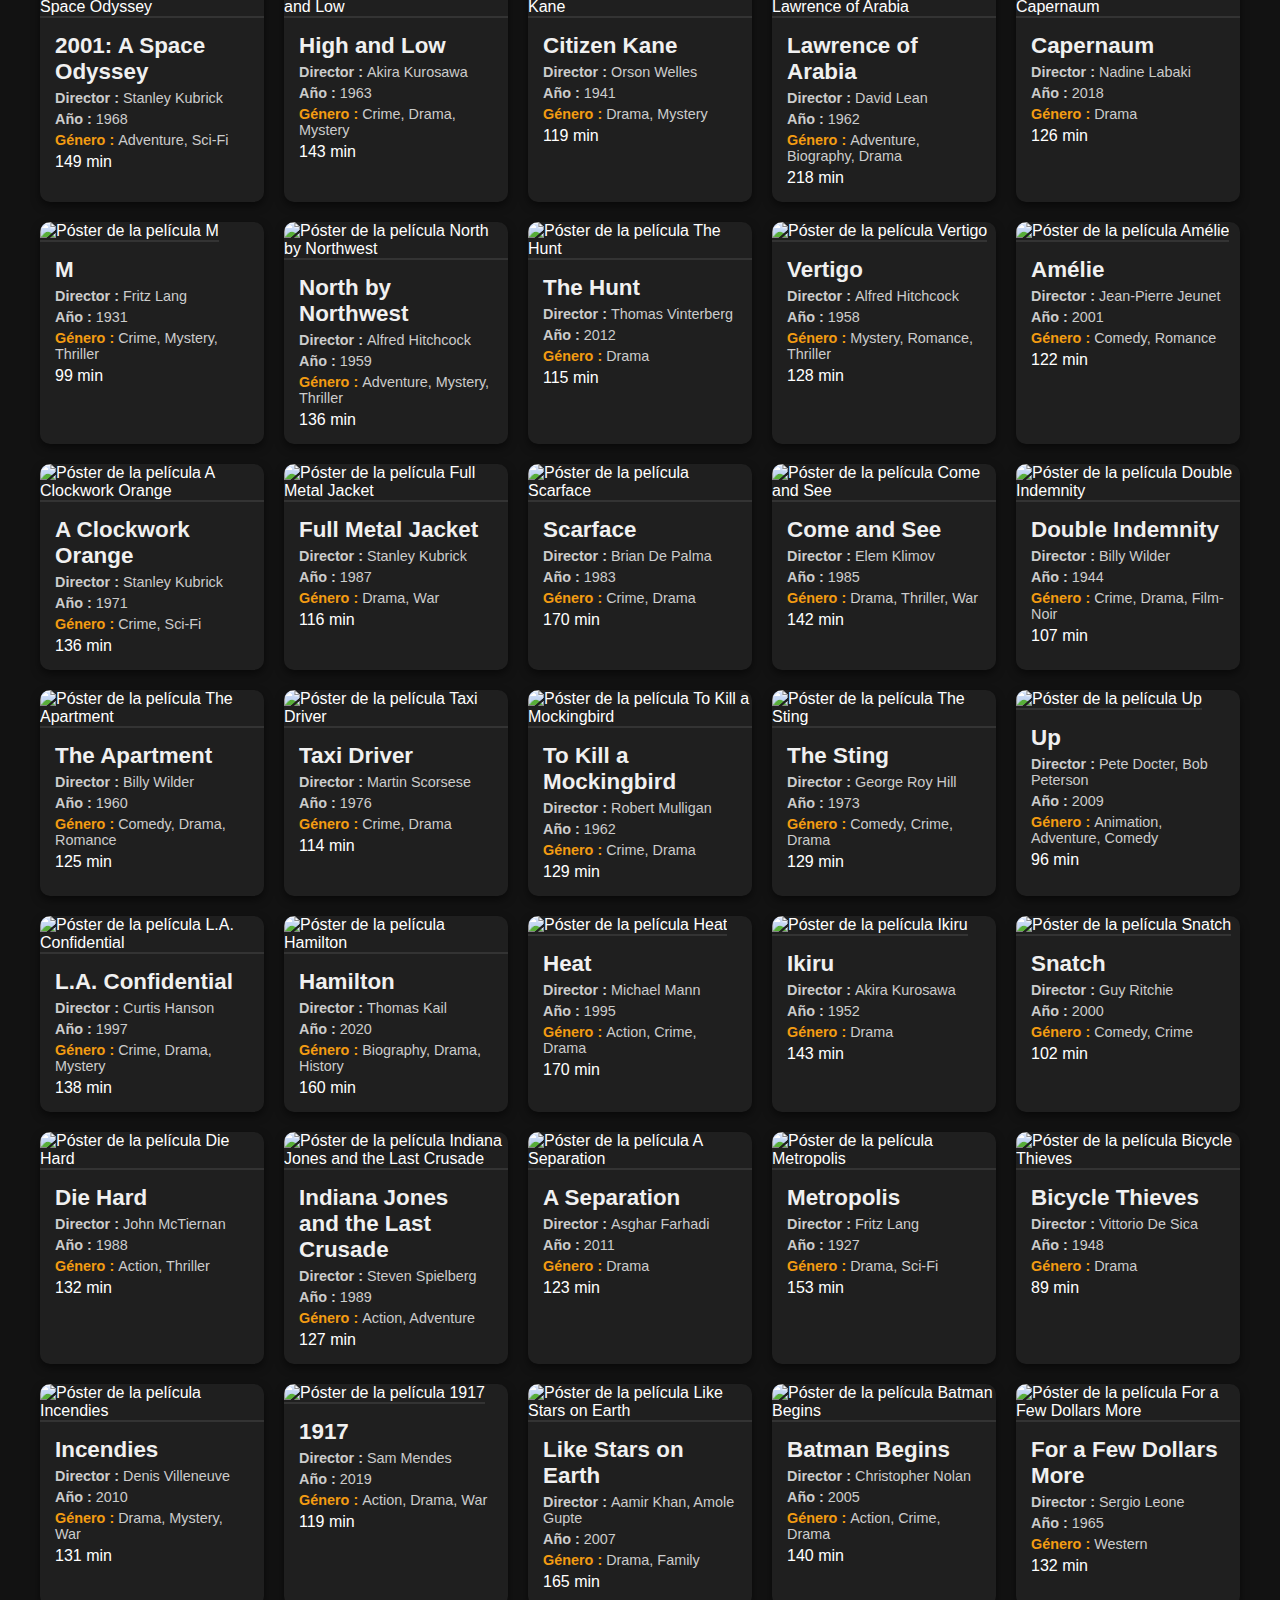
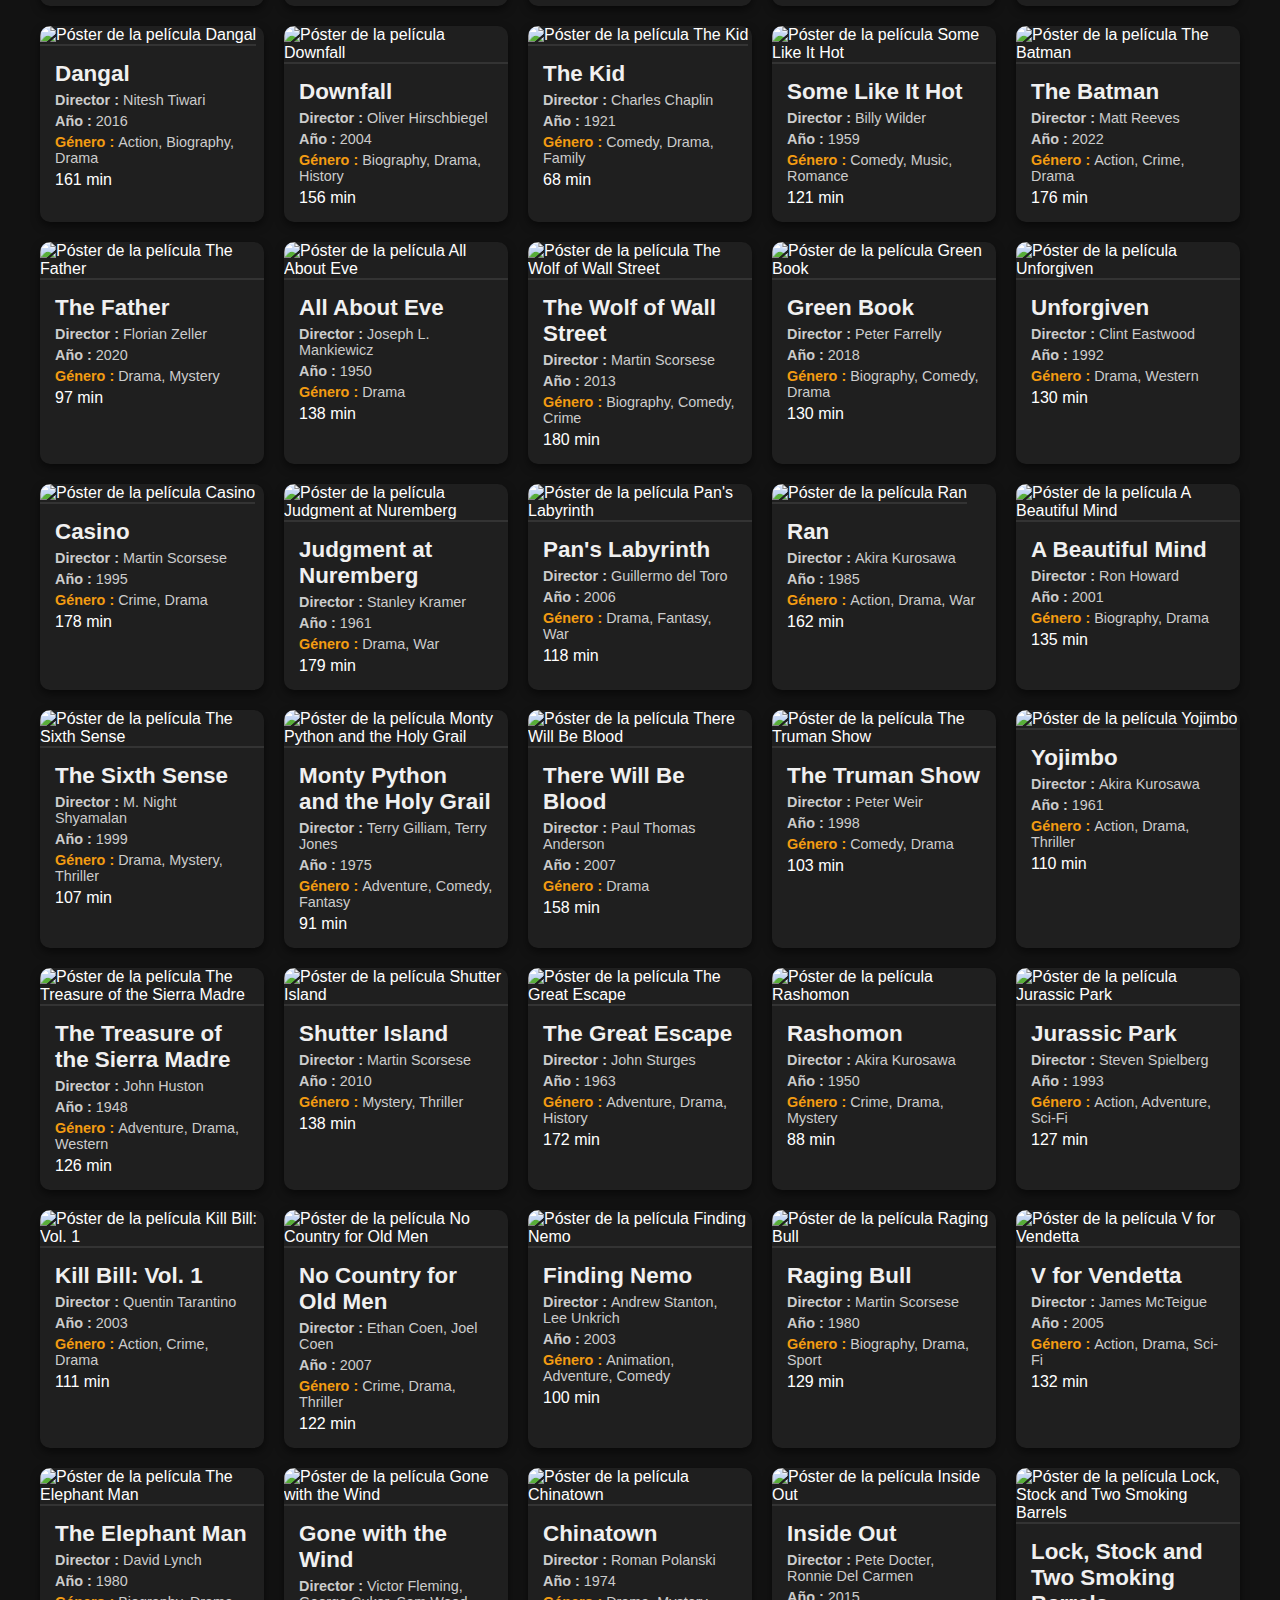
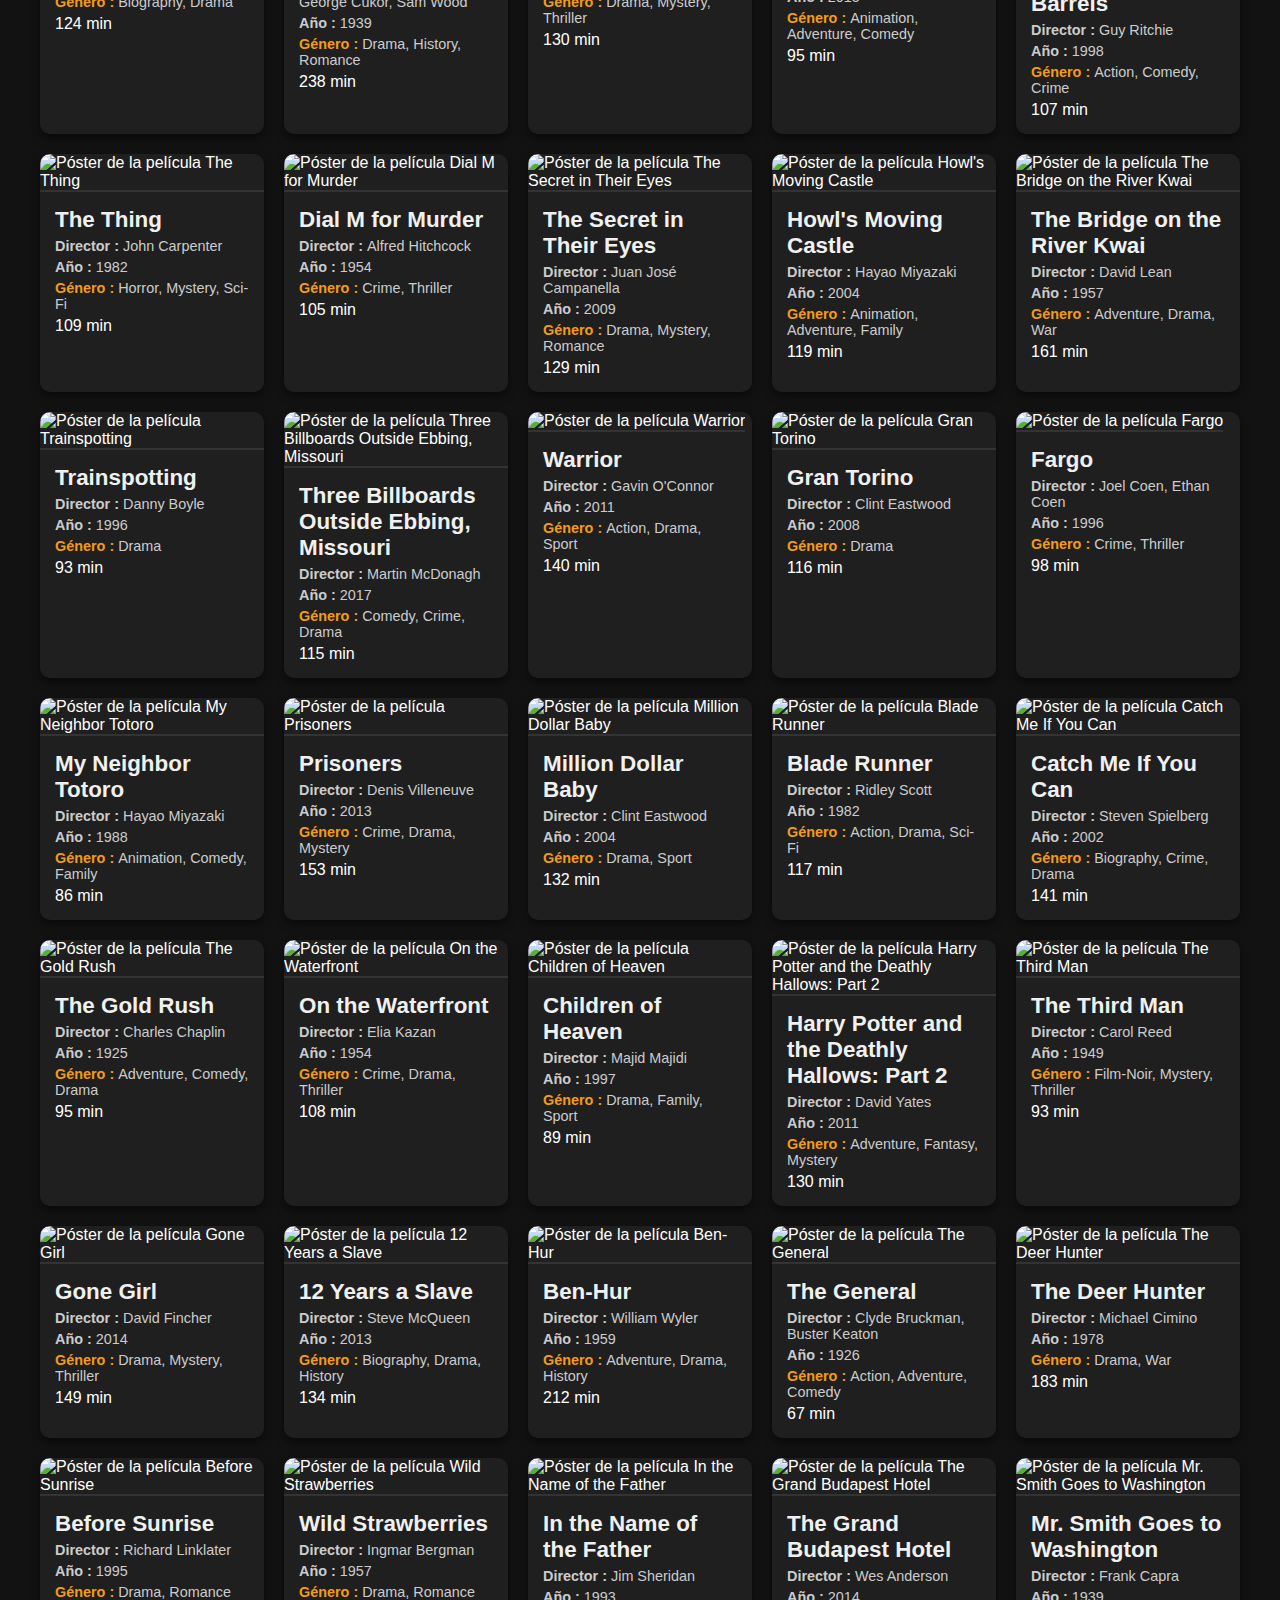
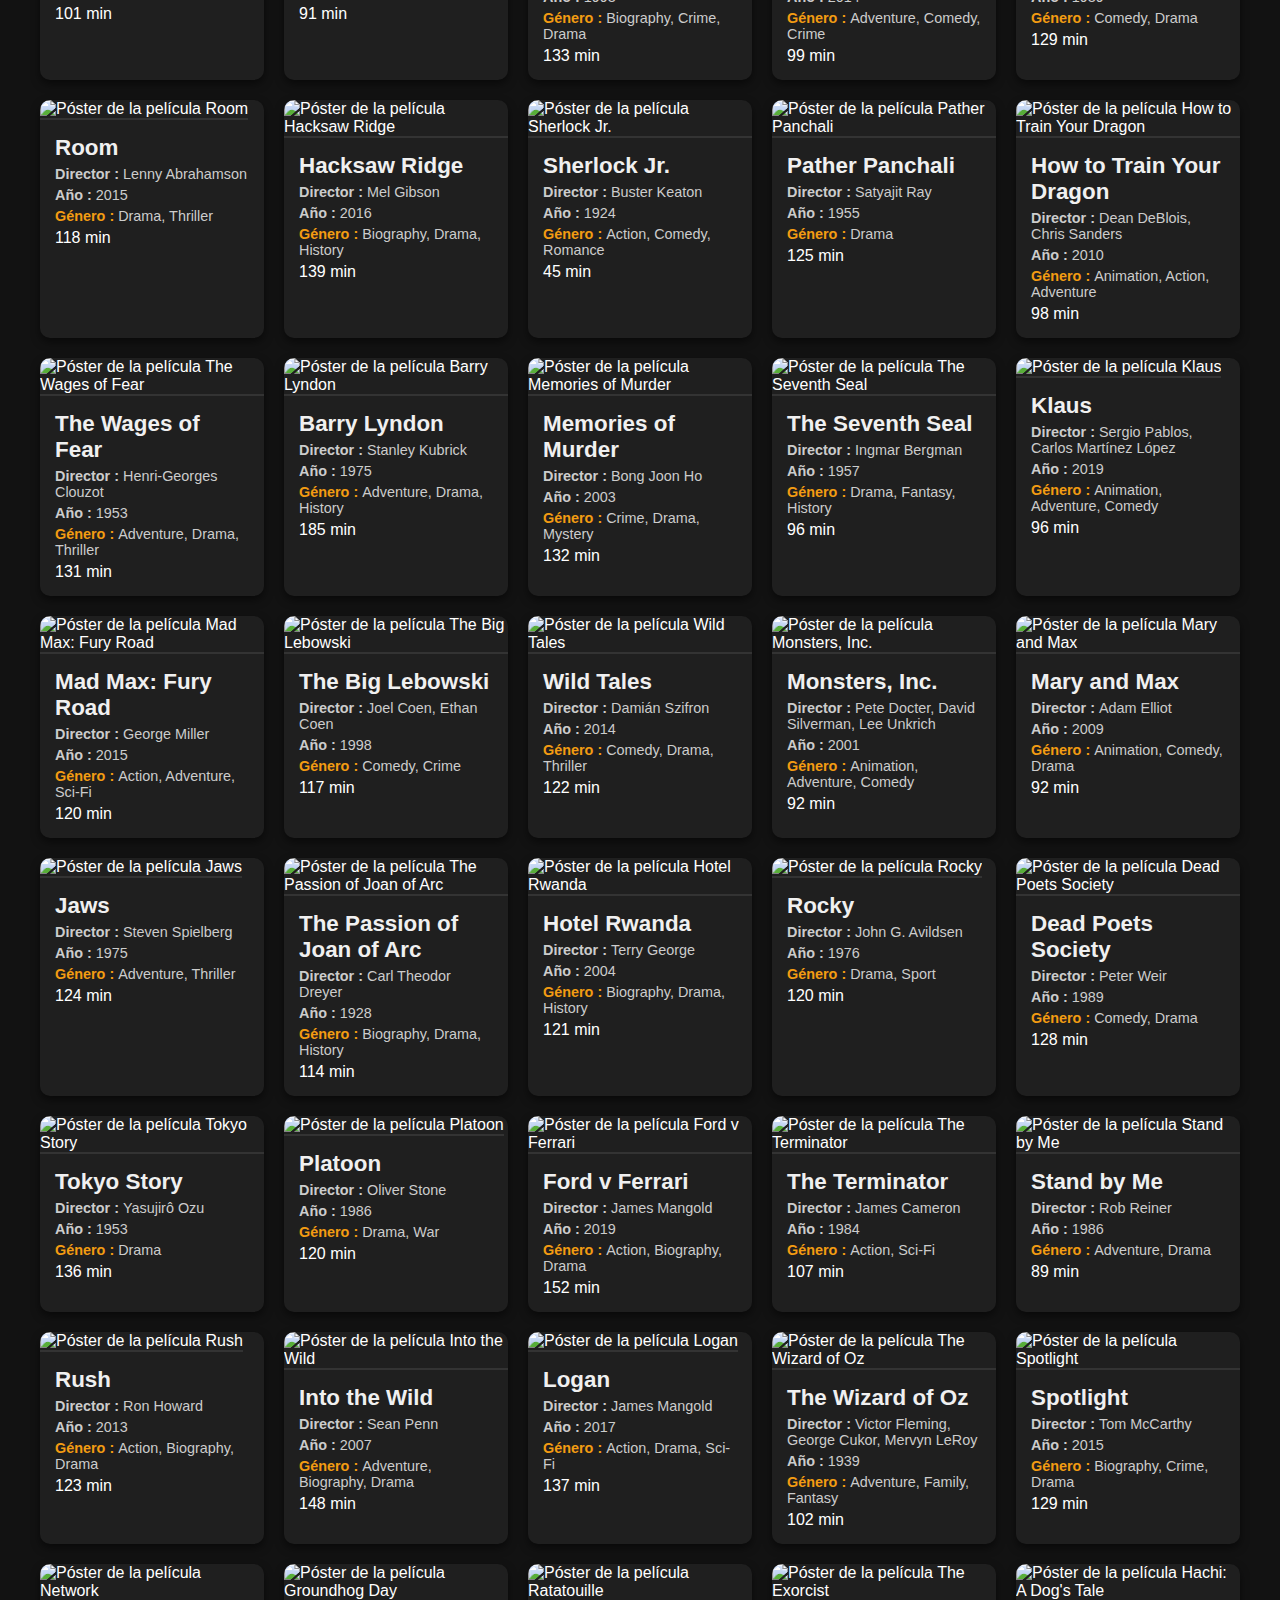
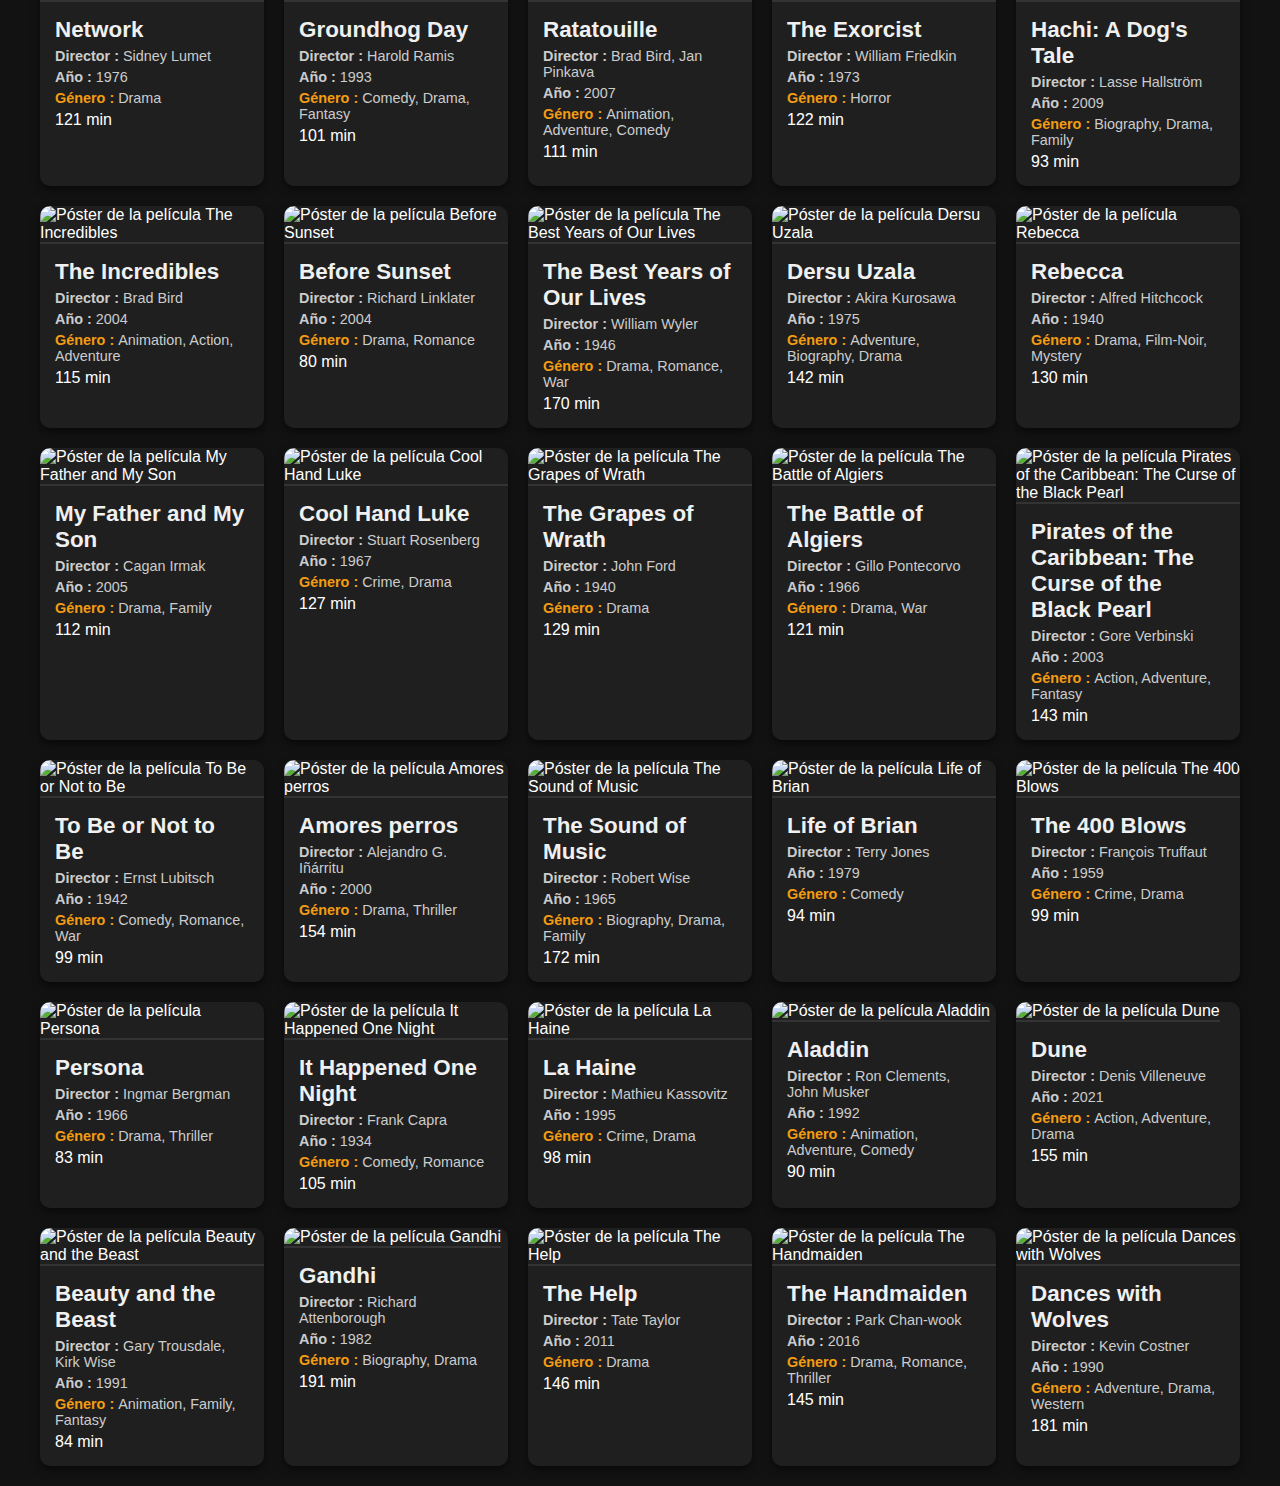
==== commit 2d10d0bd: "contador de peliculas creado" ====
--- a/index.html
+++ b/index.html
@@ -35,6 +35,9 @@
         <input type="radio" id="r-desc" name="ordenar" value="descendente">
         <button id="b-ordenar">Ordenar</button>        
     </div>
+
+    <div id="numero-peliculas"></div>
+
     <div id="container">
 
         <!--
--- a/mystyle.css
+++ b/mystyle.css
@@ -14,4 +14,10 @@
 #div-formulario button:hover {
     background-color: rgb(29, 109, 15);
     cursor: pointer;
+}
+
+#numero-peliculas {
+    text-align: center;
+    color: rgb(10, 213, 10);
+    font-size: 1.3rem;
 }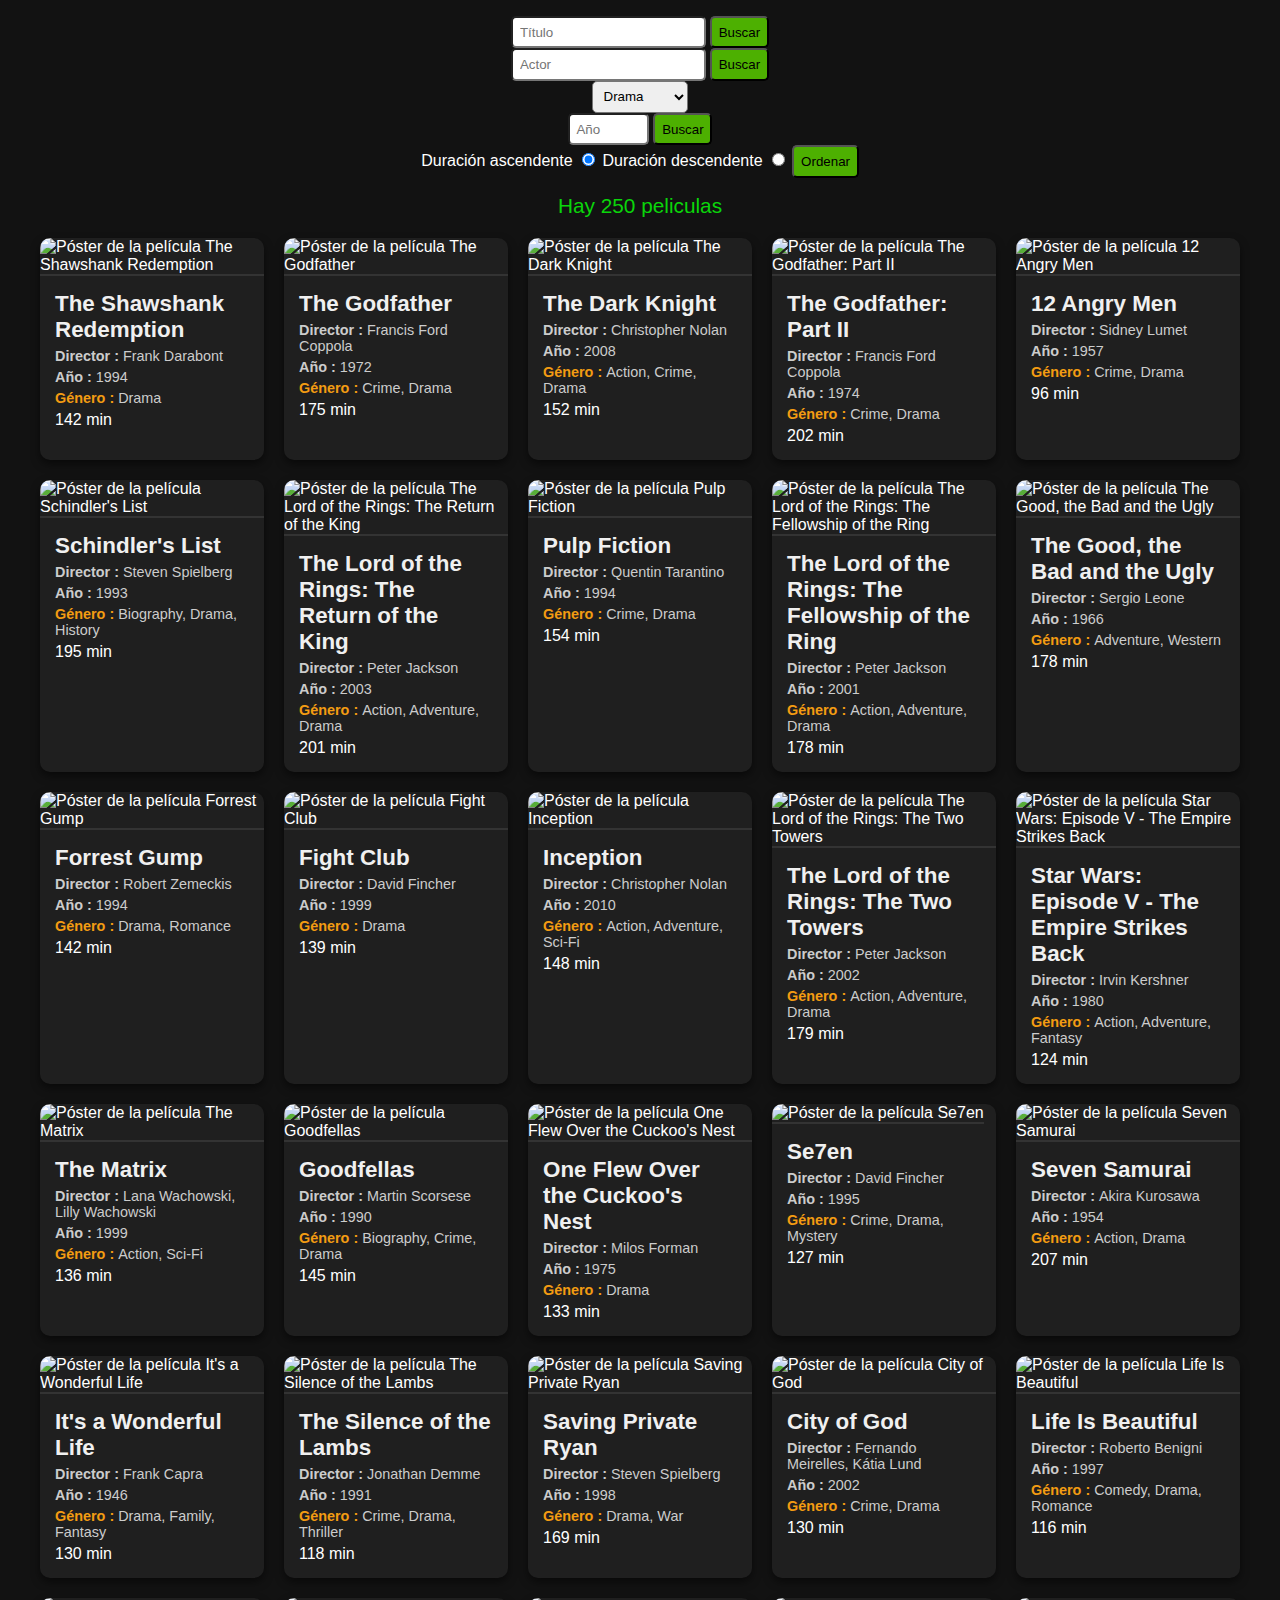
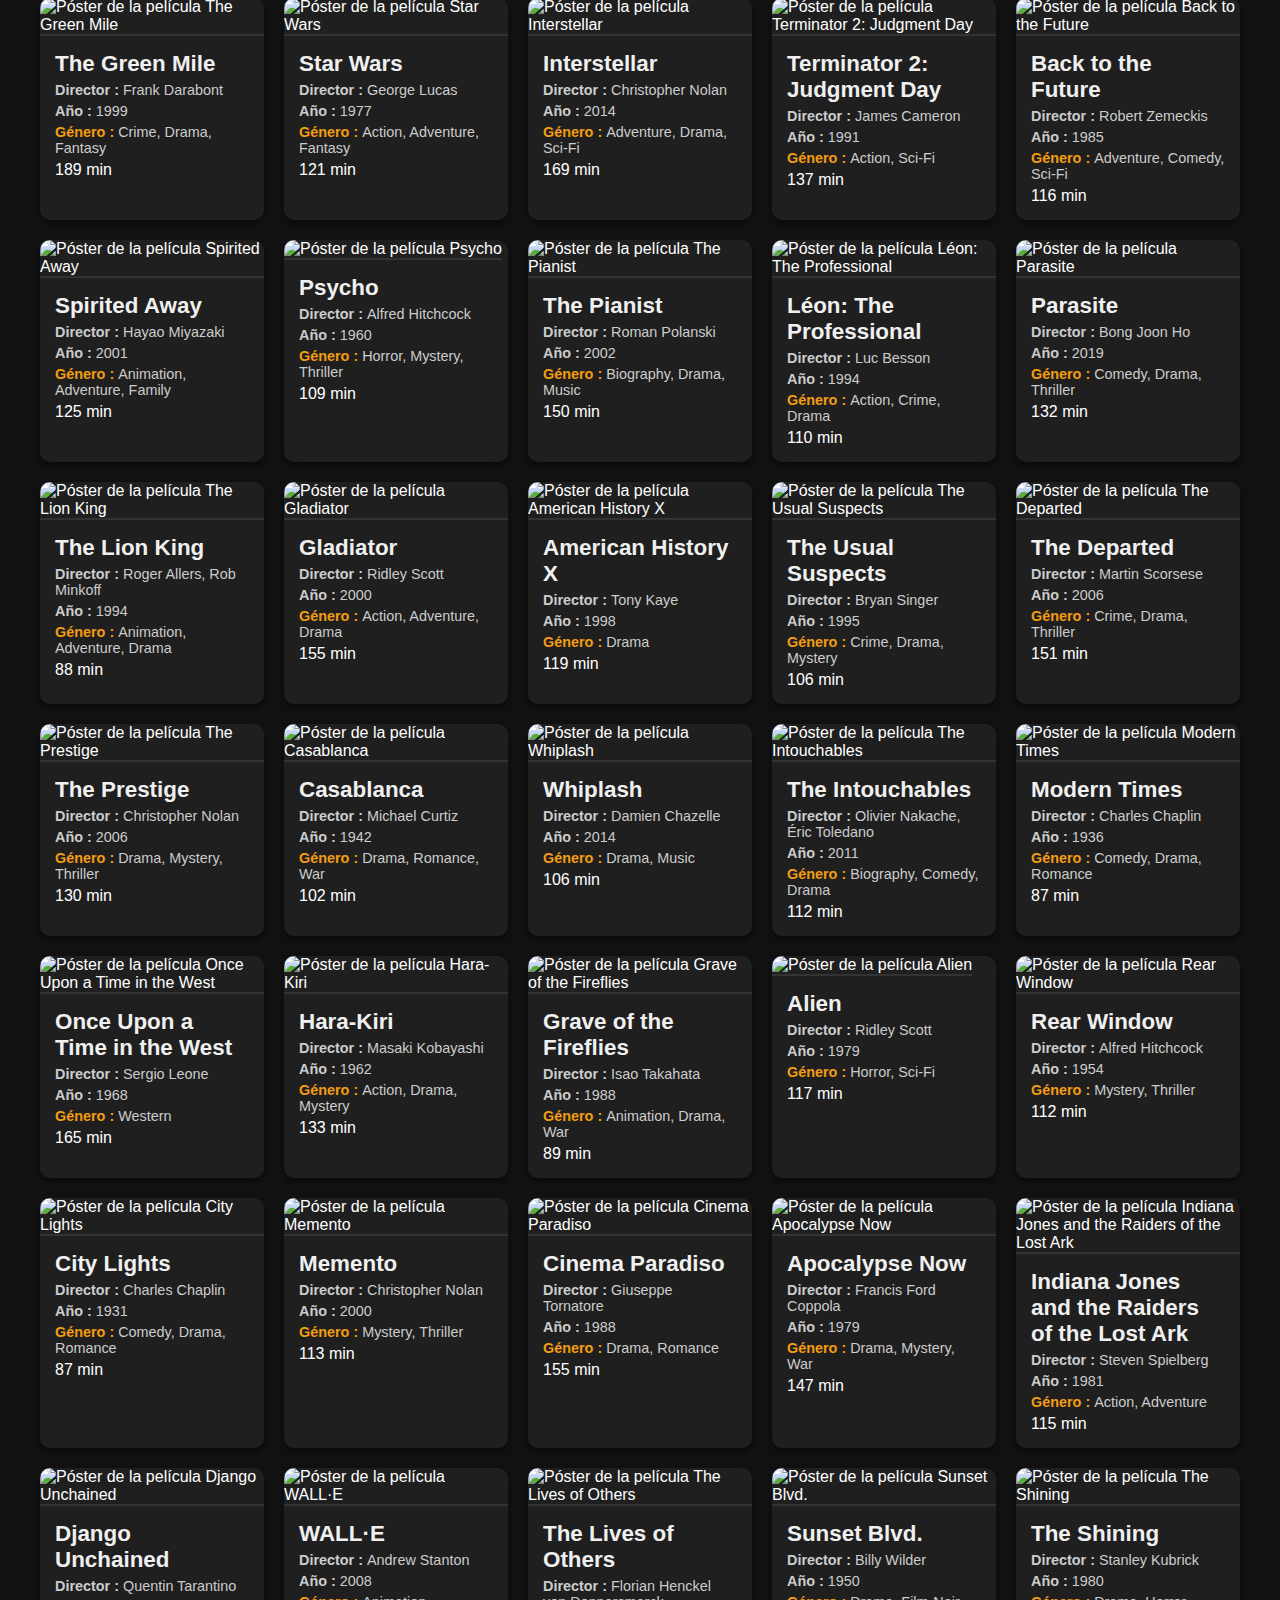
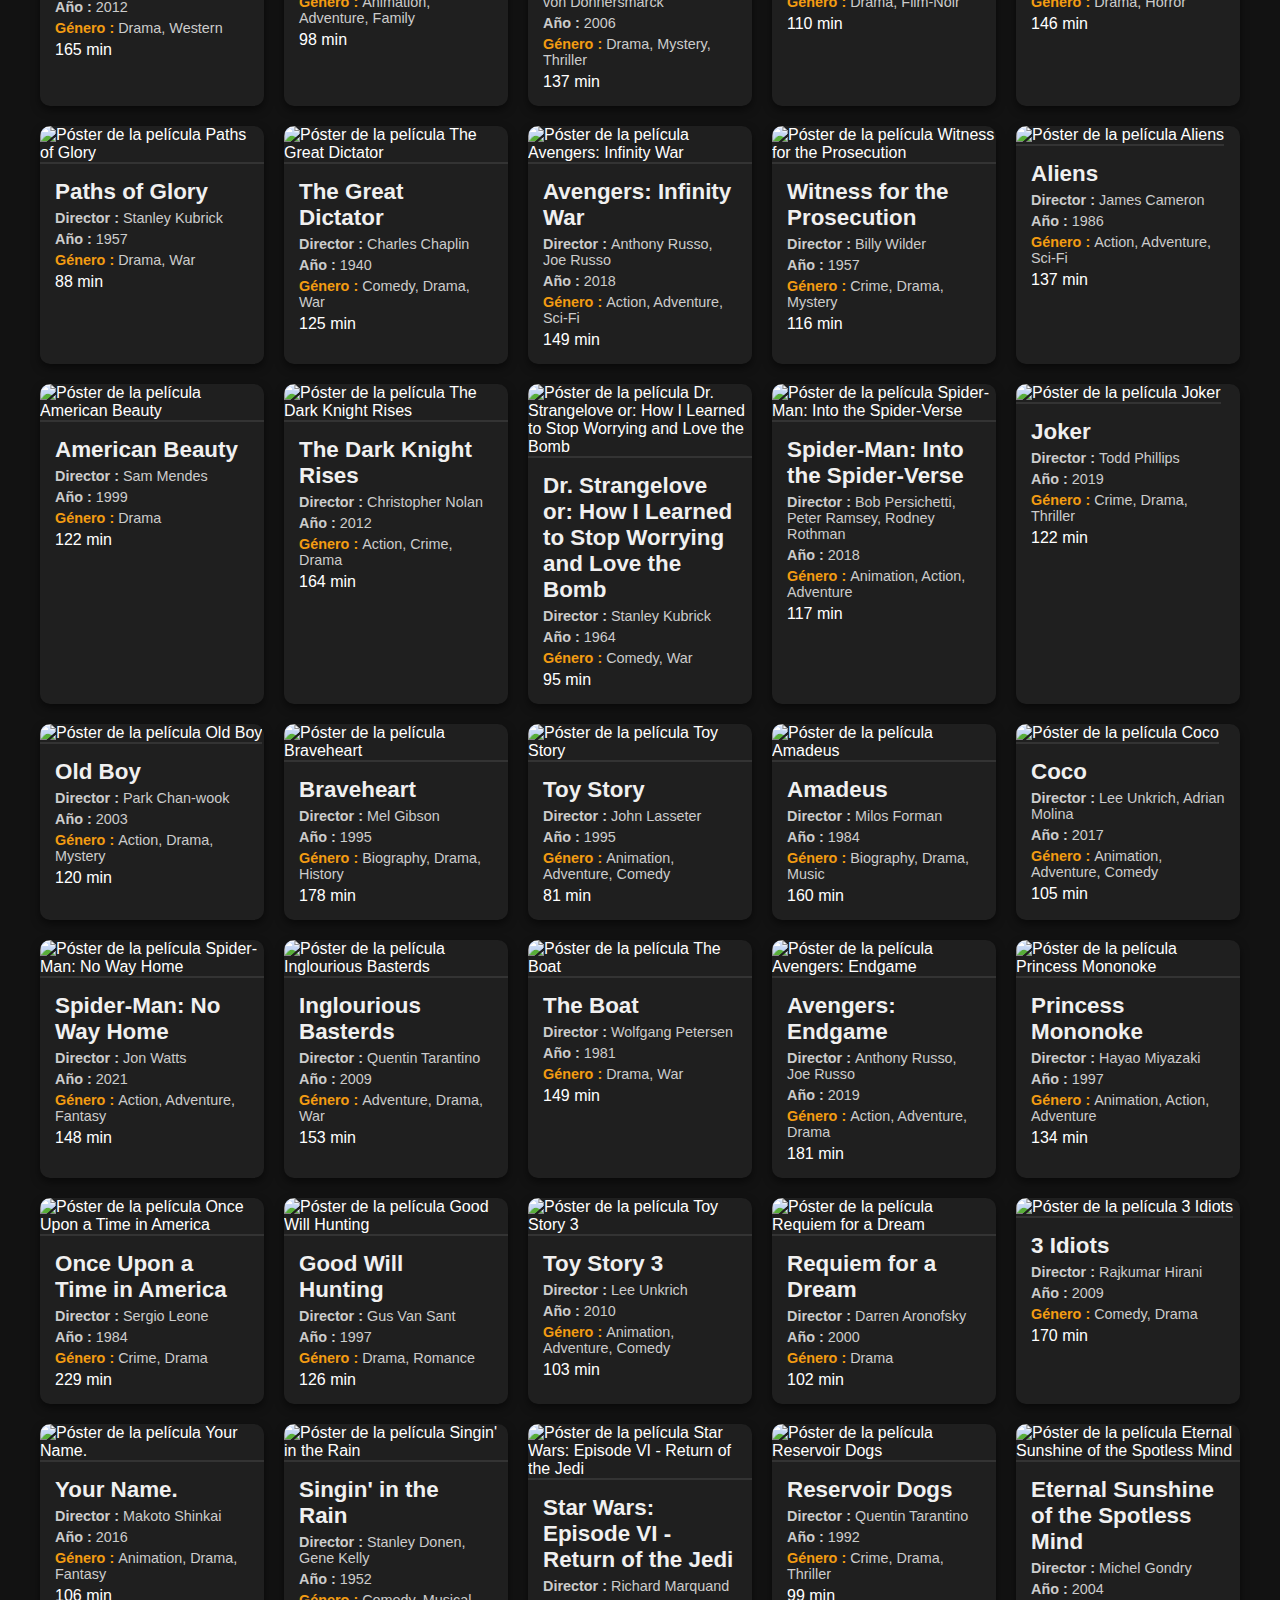
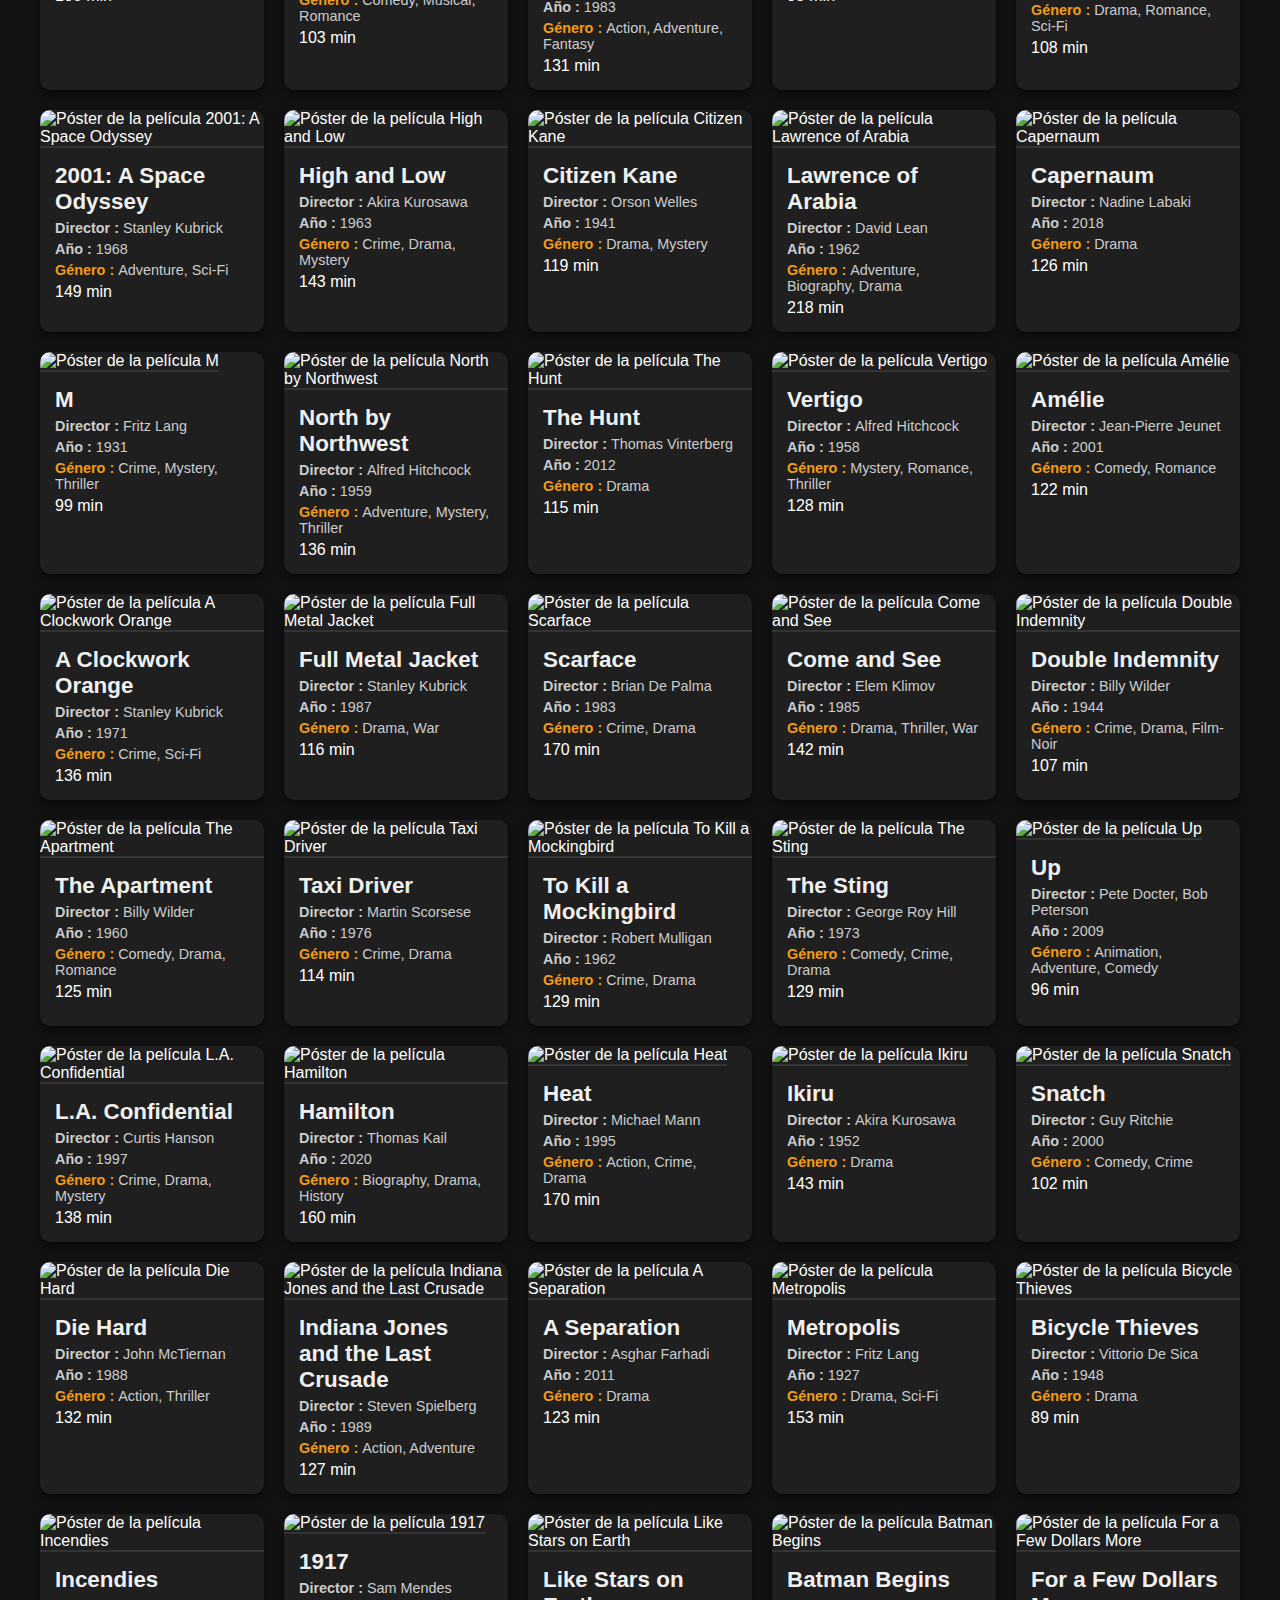
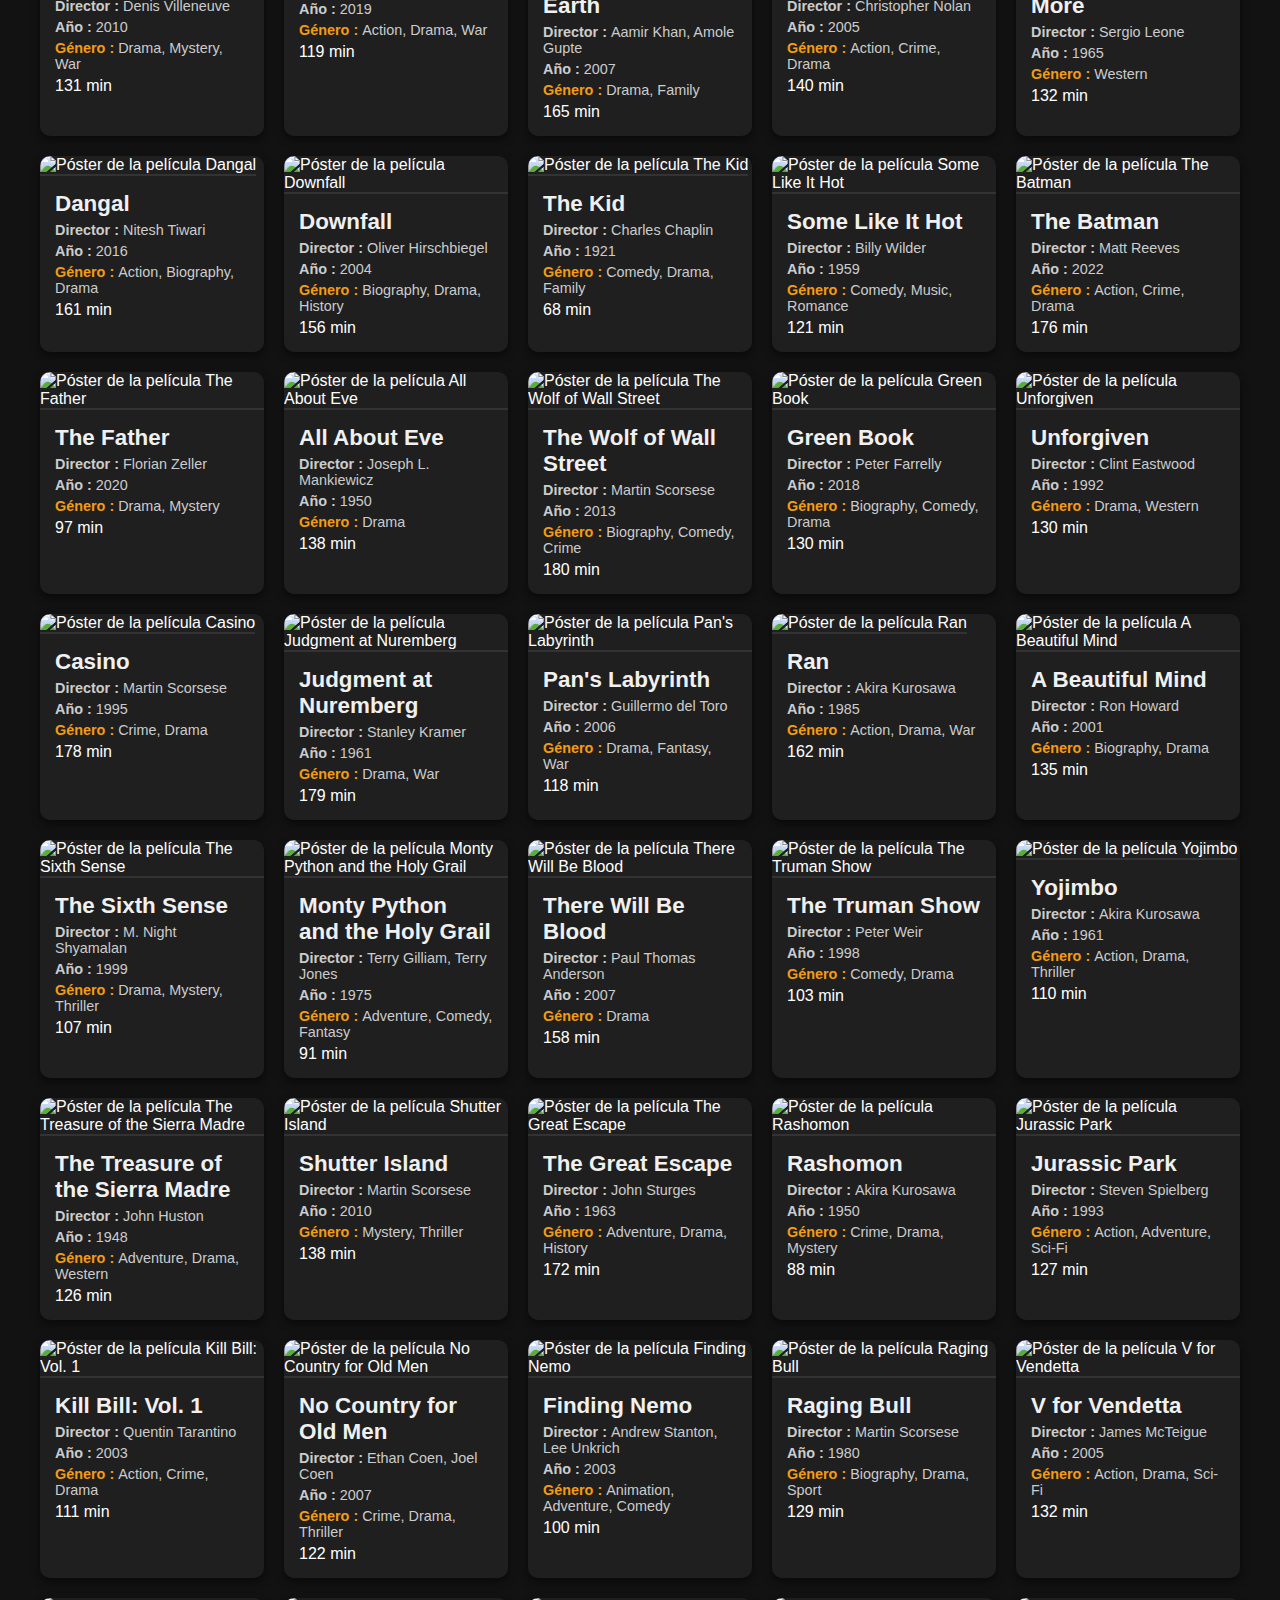
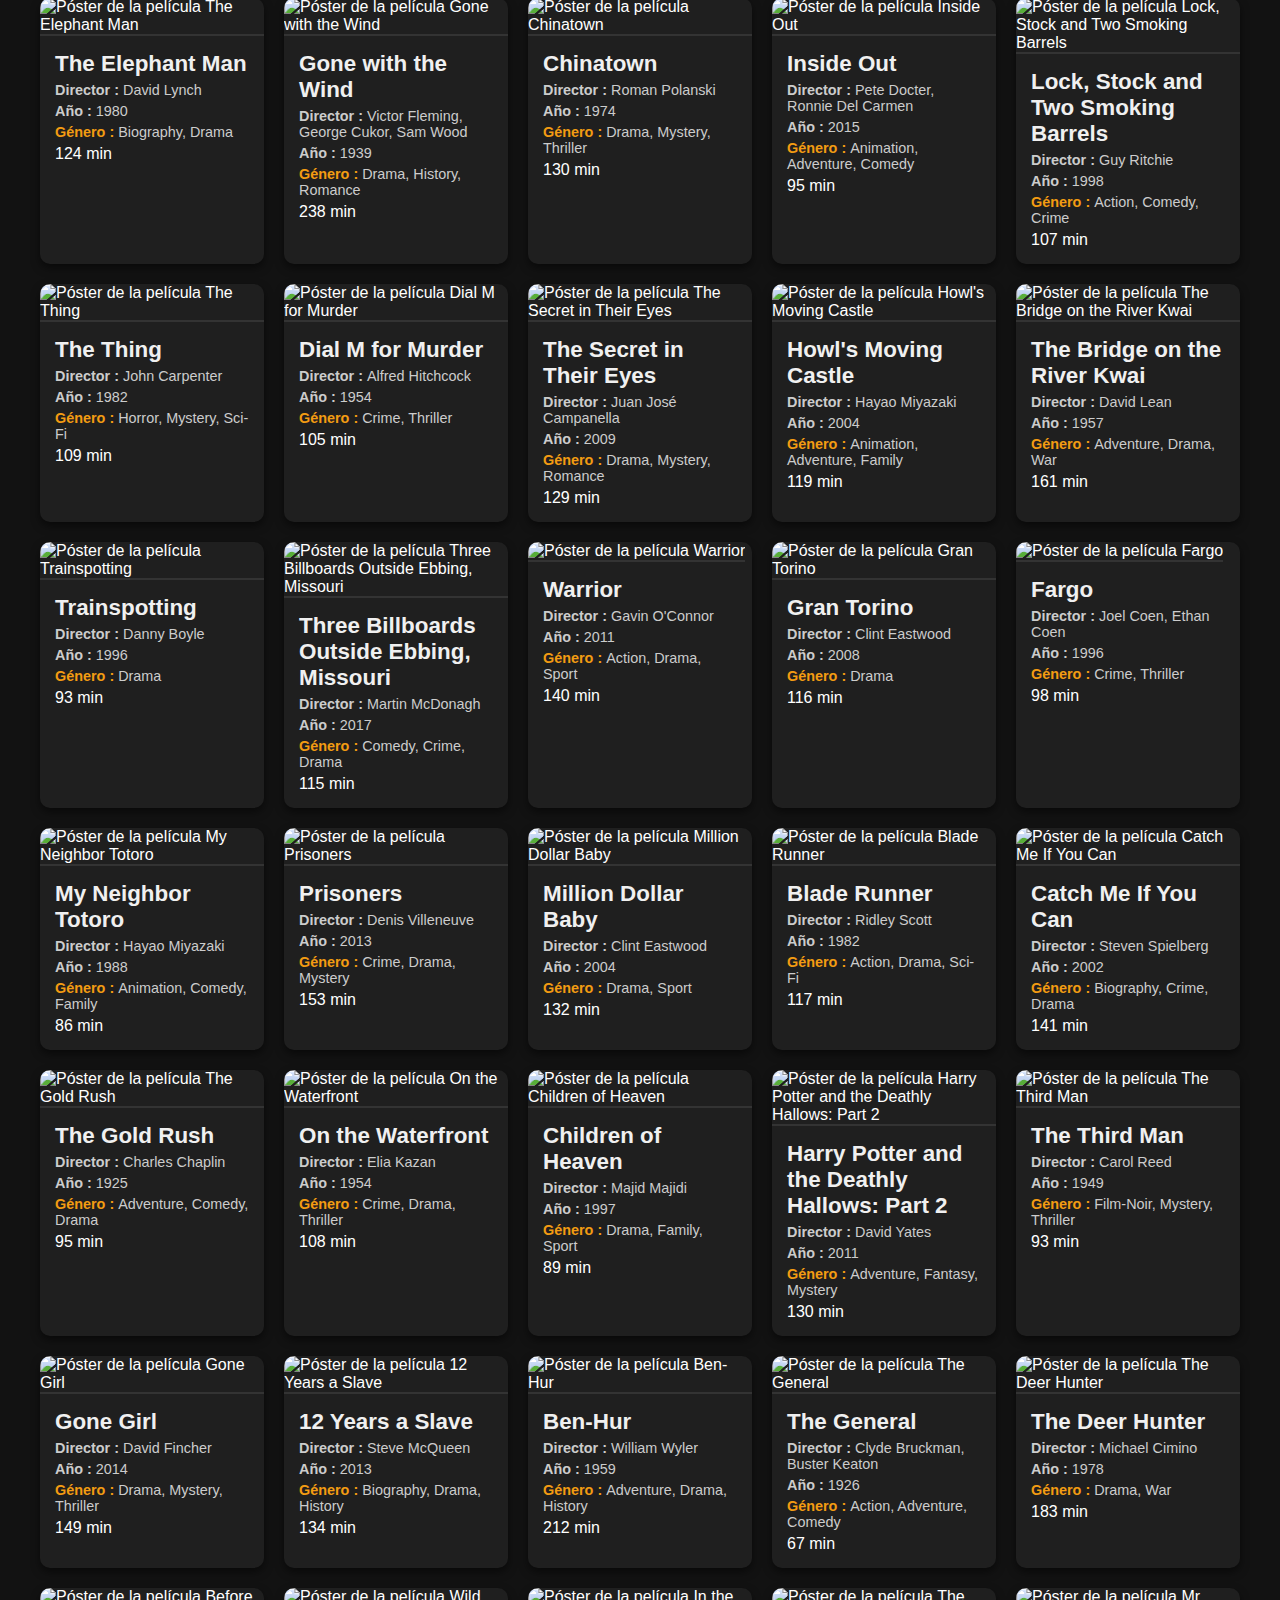
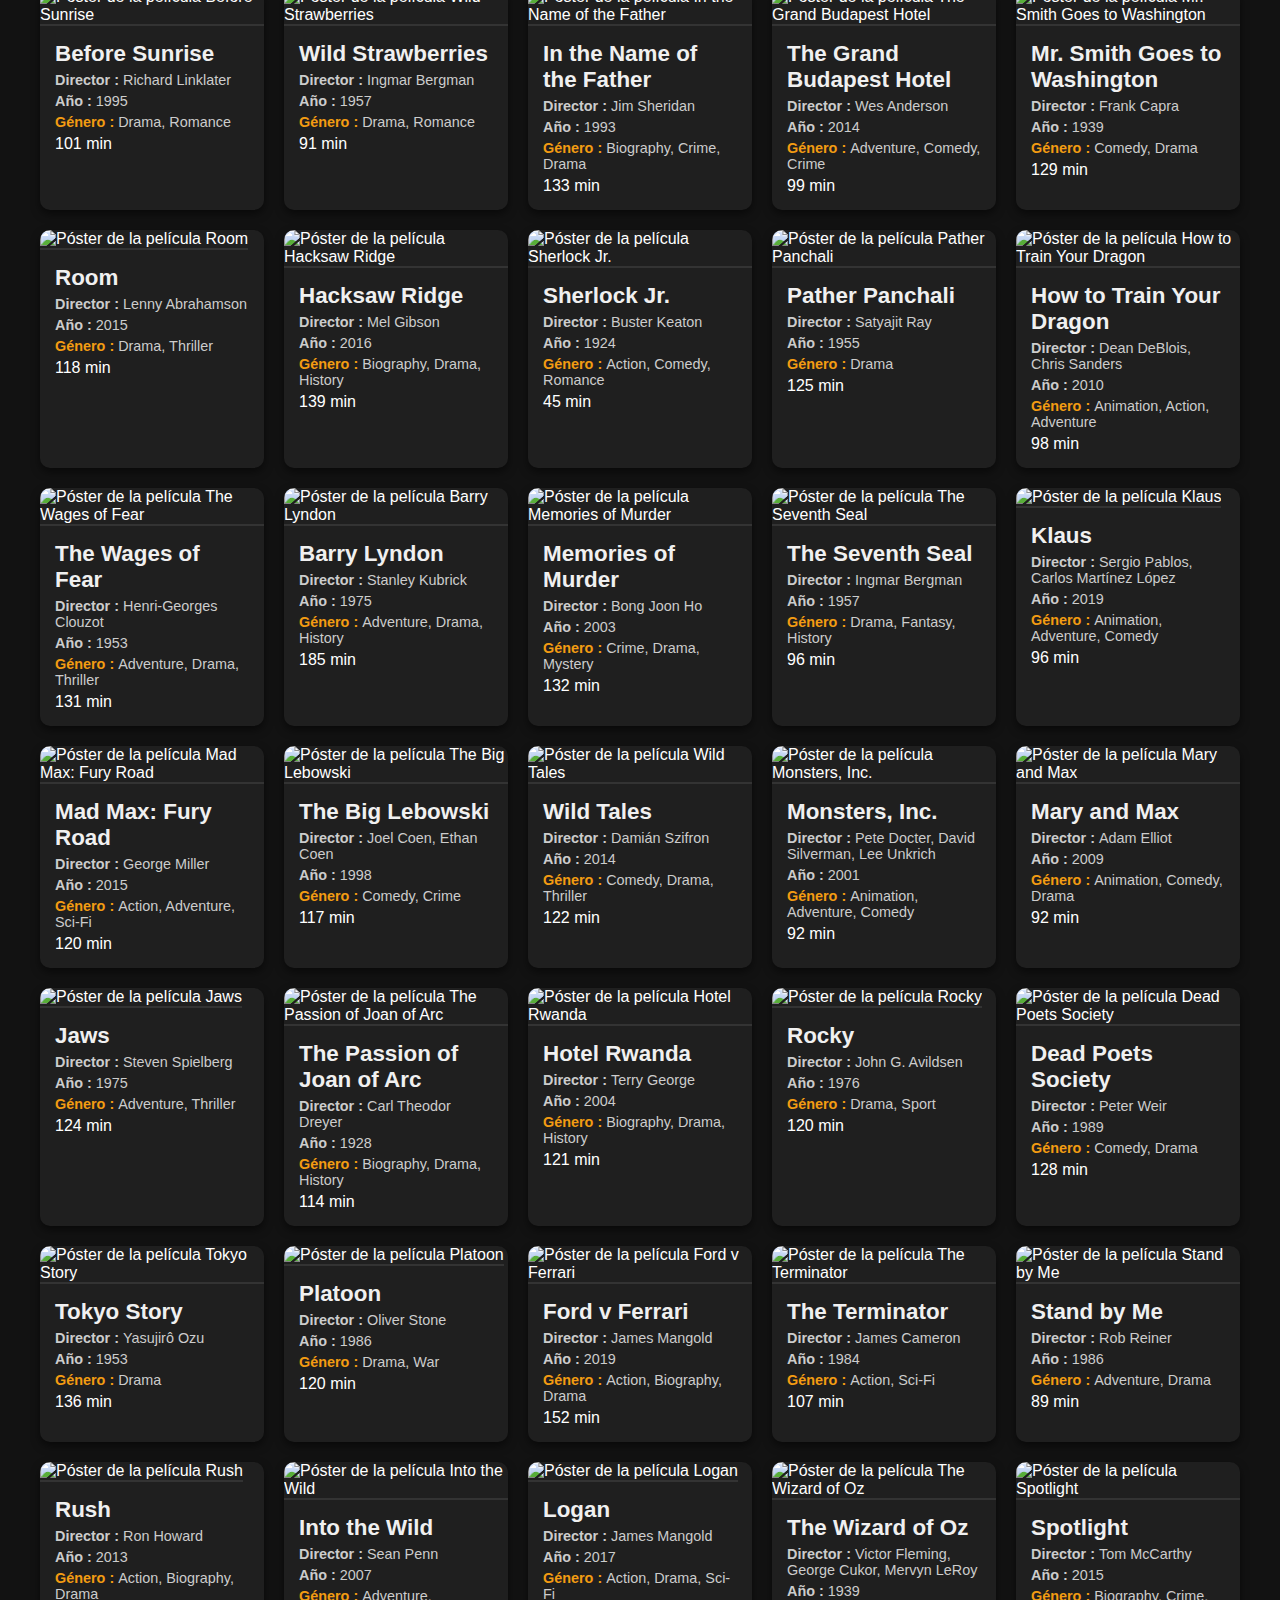
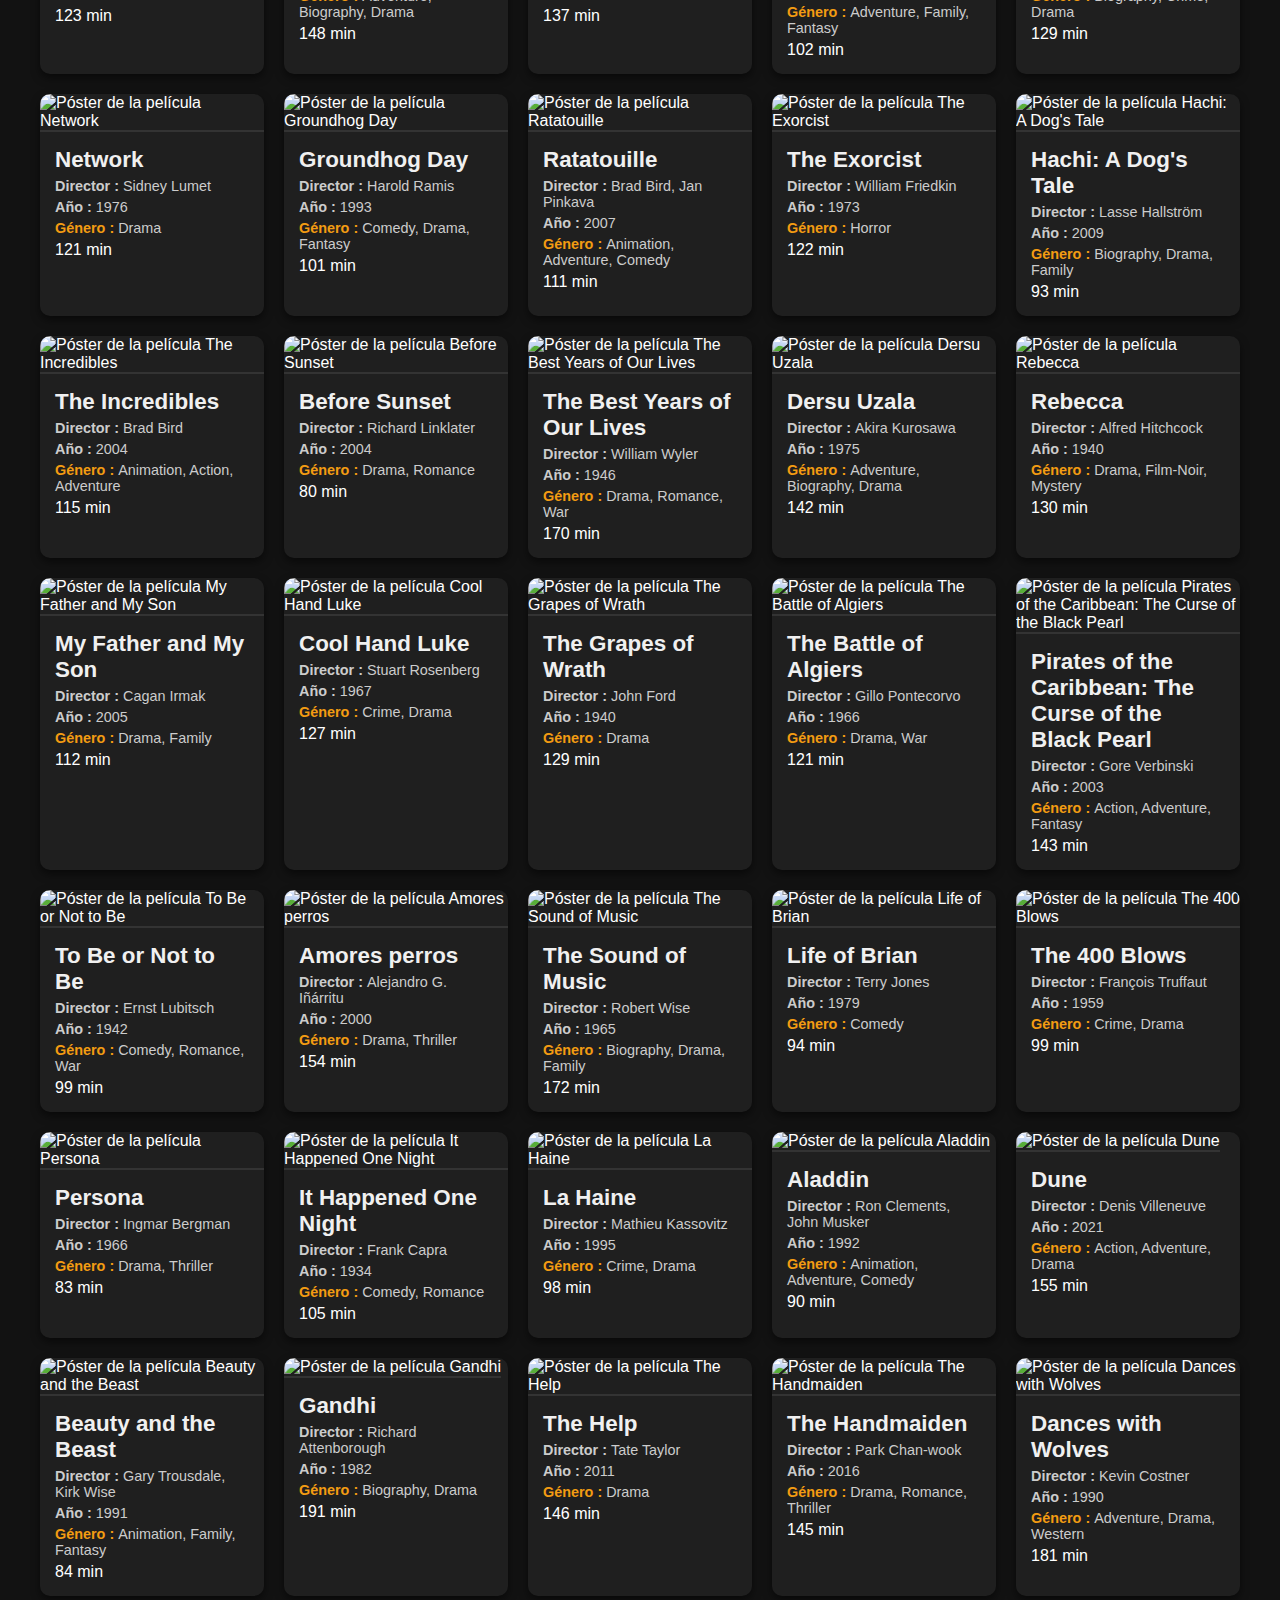
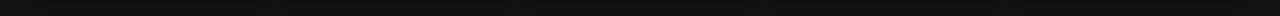
==== commit c475c5ca: "intento display movil" ====
--- a/index.html
+++ b/index.html
@@ -13,27 +13,37 @@
 </head>
 <body>
     <div id="div-formulario">
-        <input type="text" id="t-titulo" placeholder="Título">
-        <button id="b-titulo">Buscar</button>
+        <div>
+            <input type="text" id="t-titulo" placeholder="Título">
+            <button id="b-titulo">Buscar</button>
+        </div>
 
-        <input type="text" id="t-actor" placeholder="Actor">
-        <button id="b-actor">Buscar</button>
+        <div>
+            <input type="text" id="t-actor" placeholder="Actor">
+            <button id="b-actor">Buscar</button>
+        </div>
 
-        <select id="s-genero">
-            <!--
-            <option value="Drama">Drama</option>
-            -->
-        </select>
-        <!--<button id="b-genero">Buscar</button>-->
+        <div>
+            <select id="s-genero">
+                <!--
+                <option value="Drama">Drama</option>
+                -->
+            </select>
+            <!--<button id="b-genero">Buscar</button>-->
+        </div>
 
-        <input type="number" id="t-anyo" placeholder="Año" min="1900" max="2030">
-        <button id="b-anyo">Buscar</button>
+        <div>
+            <input type="number" id="t-anyo" placeholder="Año" min="1900" max="2030">
+            <button id="b-anyo">Buscar</button>
+        </div>
 
-        <label for="r-asc">Duración ascendente</label>
-        <input type="radio" id="r-asc" name="ordenar" value="ascendente" checked>
-        <label for="r-desc">Duración descendente</label>
-        <input type="radio" id="r-desc" name="ordenar" value="descendente">
-        <button id="b-ordenar">Ordenar</button>        
+        <div>
+            <label for="r-asc">Duración ascendente</label>
+            <input type="radio" id="r-asc" name="ordenar" value="ascendente" checked>
+            <label for="r-desc">Duración descendente</label>
+            <input type="radio" id="r-desc" name="ordenar" value="descendente">
+            <button id="b-ordenar">Ordenar</button>  
+        </div>      
     </div>
 
     <div id="numero-peliculas"></div>
--- a/style.css
+++ b/style.css
@@ -60,10 +60,26 @@
     #container {
         grid-template-columns: repeat(3, 1fr); /* 3 tarjetas por fila en pantallas medianas */
     }
+
+    #div-formulario {
+        display: flex;
+        flex-direction: column;
+    }
 }
 
 @media (max-width: 600px) {
     #container {
         grid-template-columns: 1fr; /* 1 tarjeta por fila en pantallas pequeñas */
     }
+
+    #div-formulario {
+        display: flex;
+        flex-direction: column;
+        align-items: center;
+        
+    }
+
+    #div-formulario.div {
+        margin-bottom: 10px;
+    }    
 }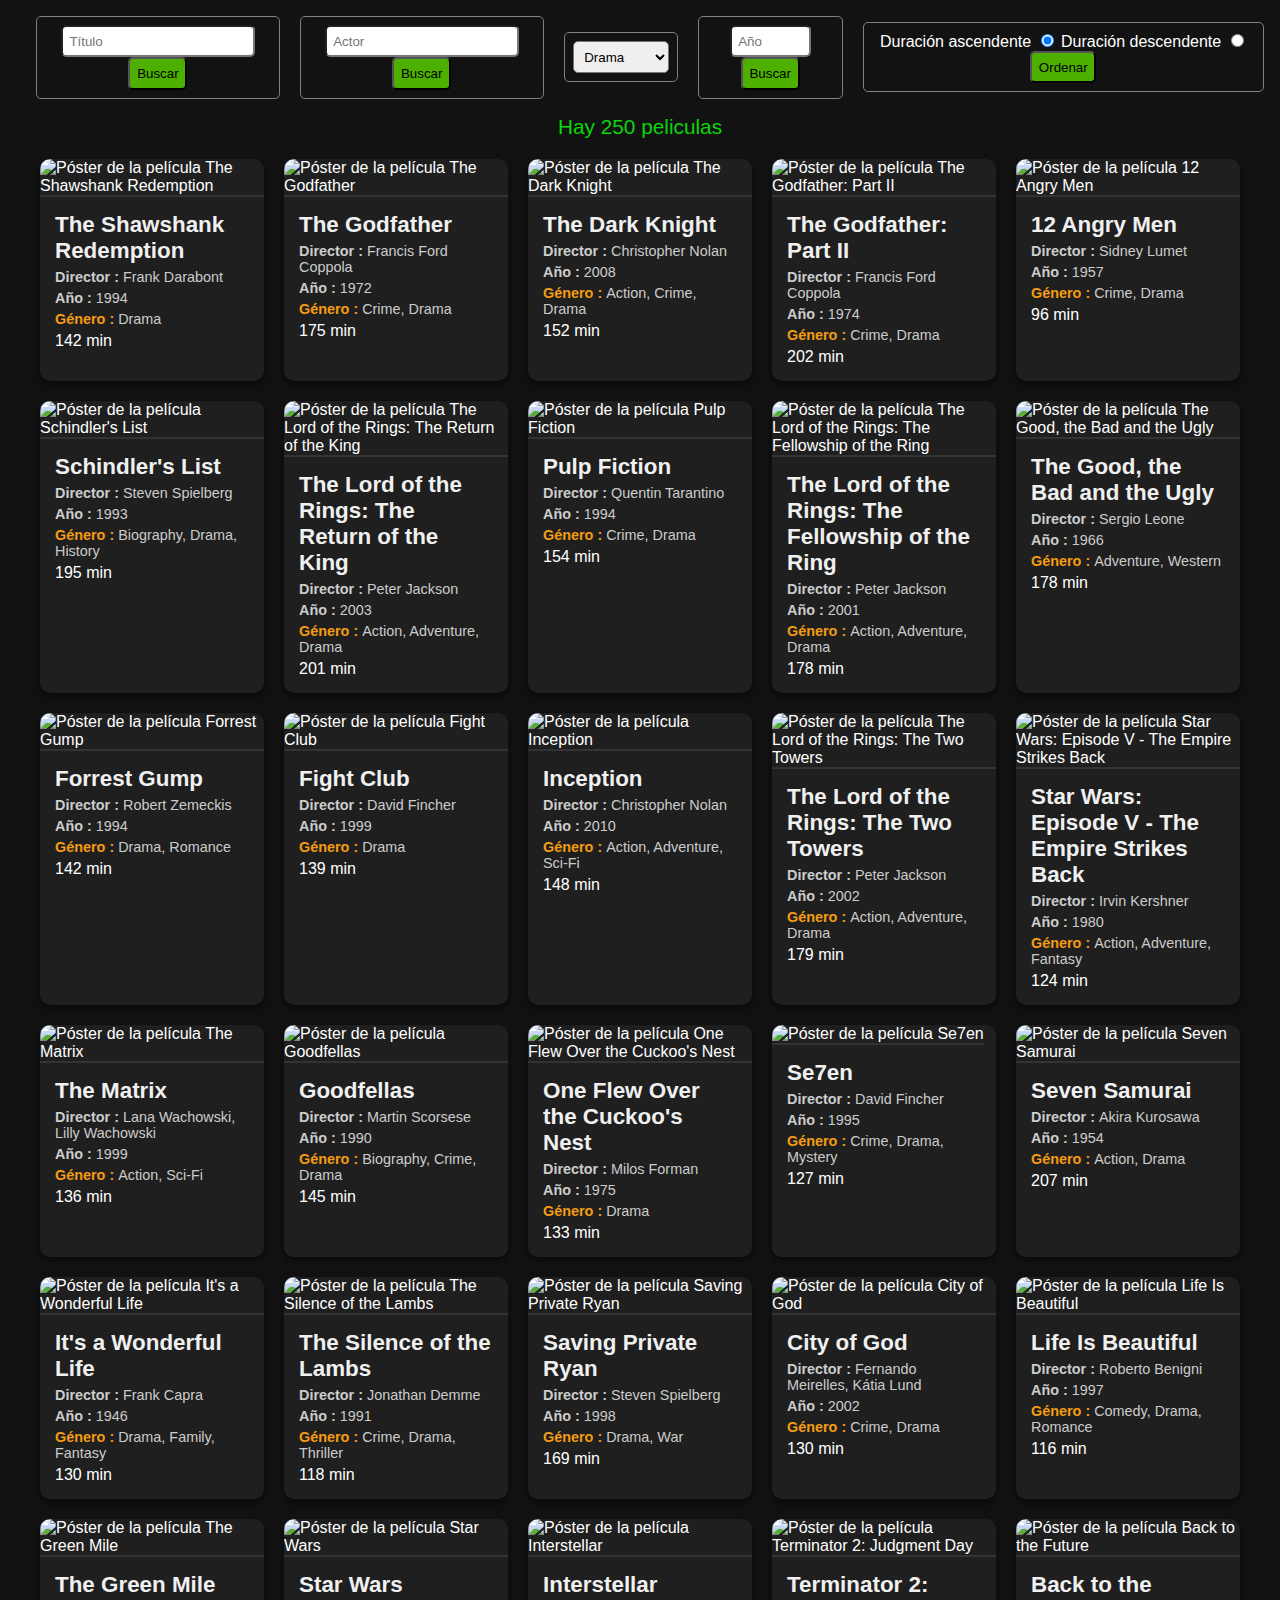
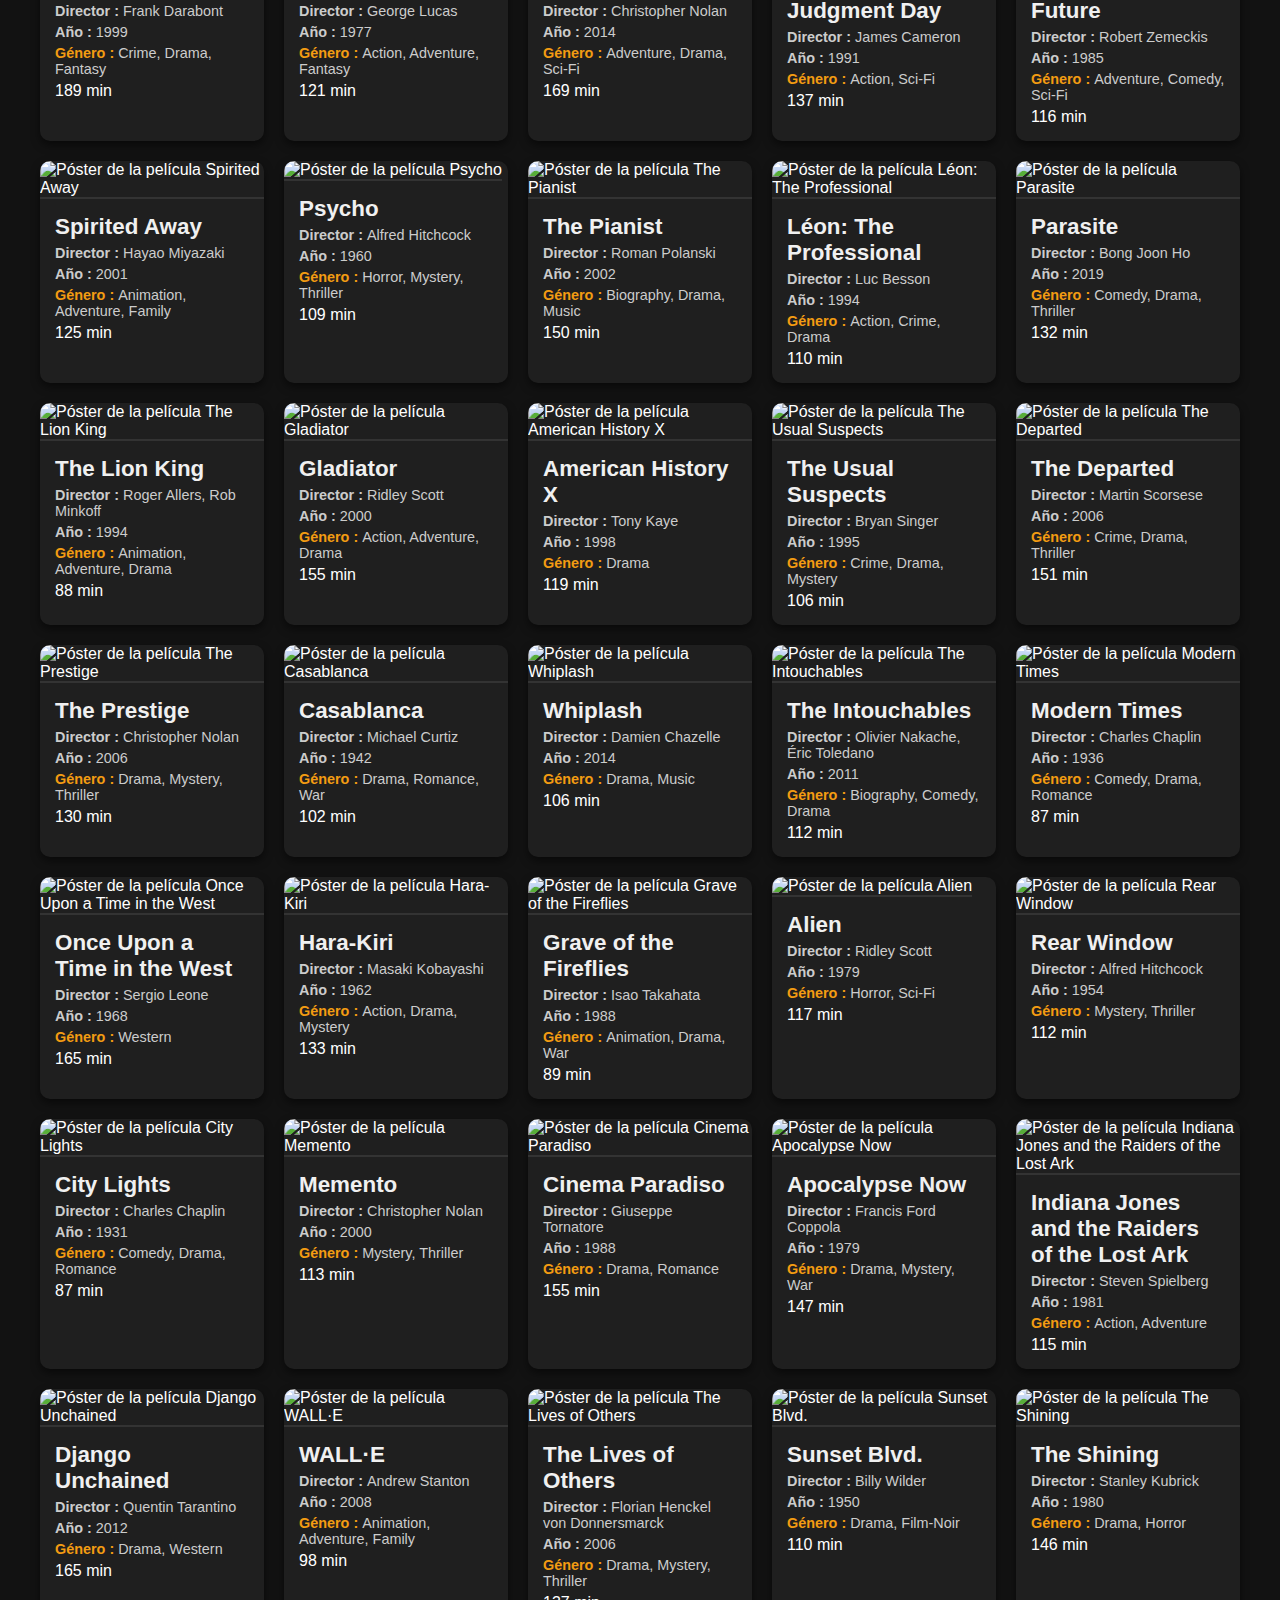
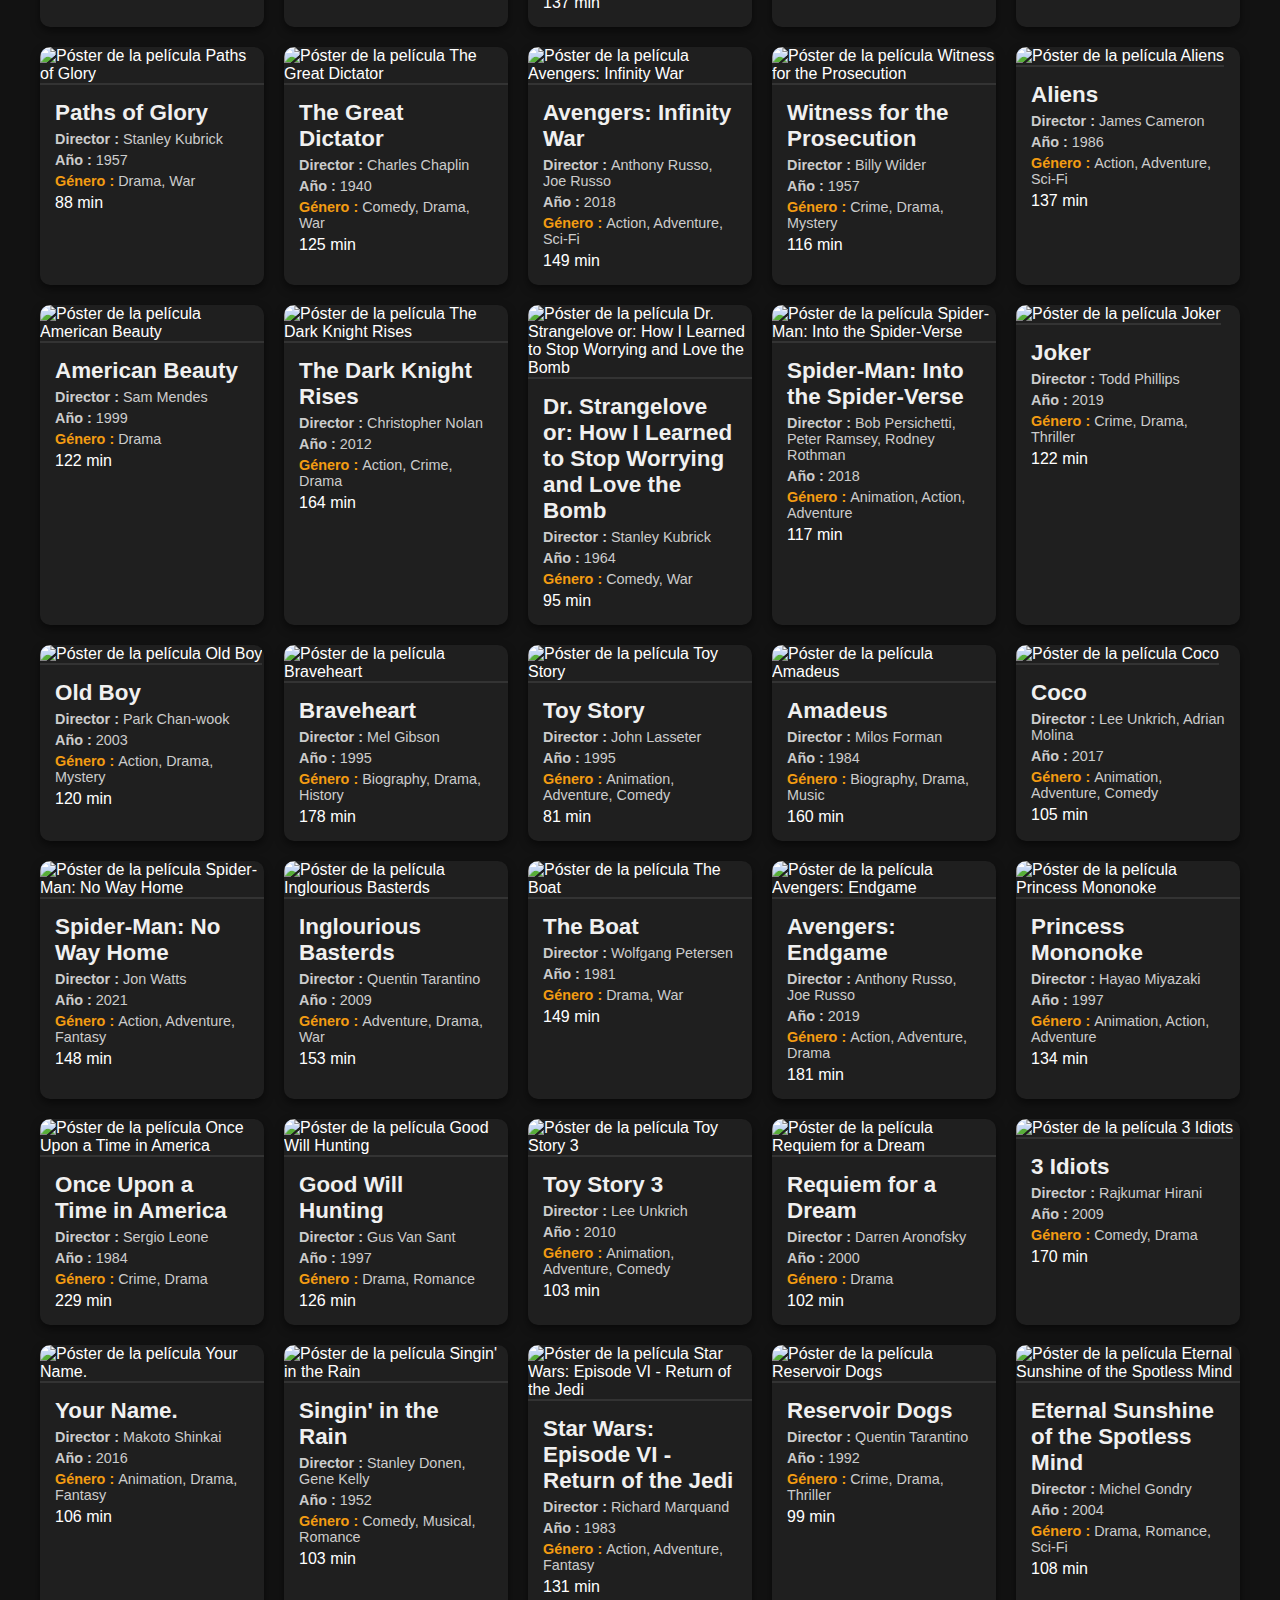
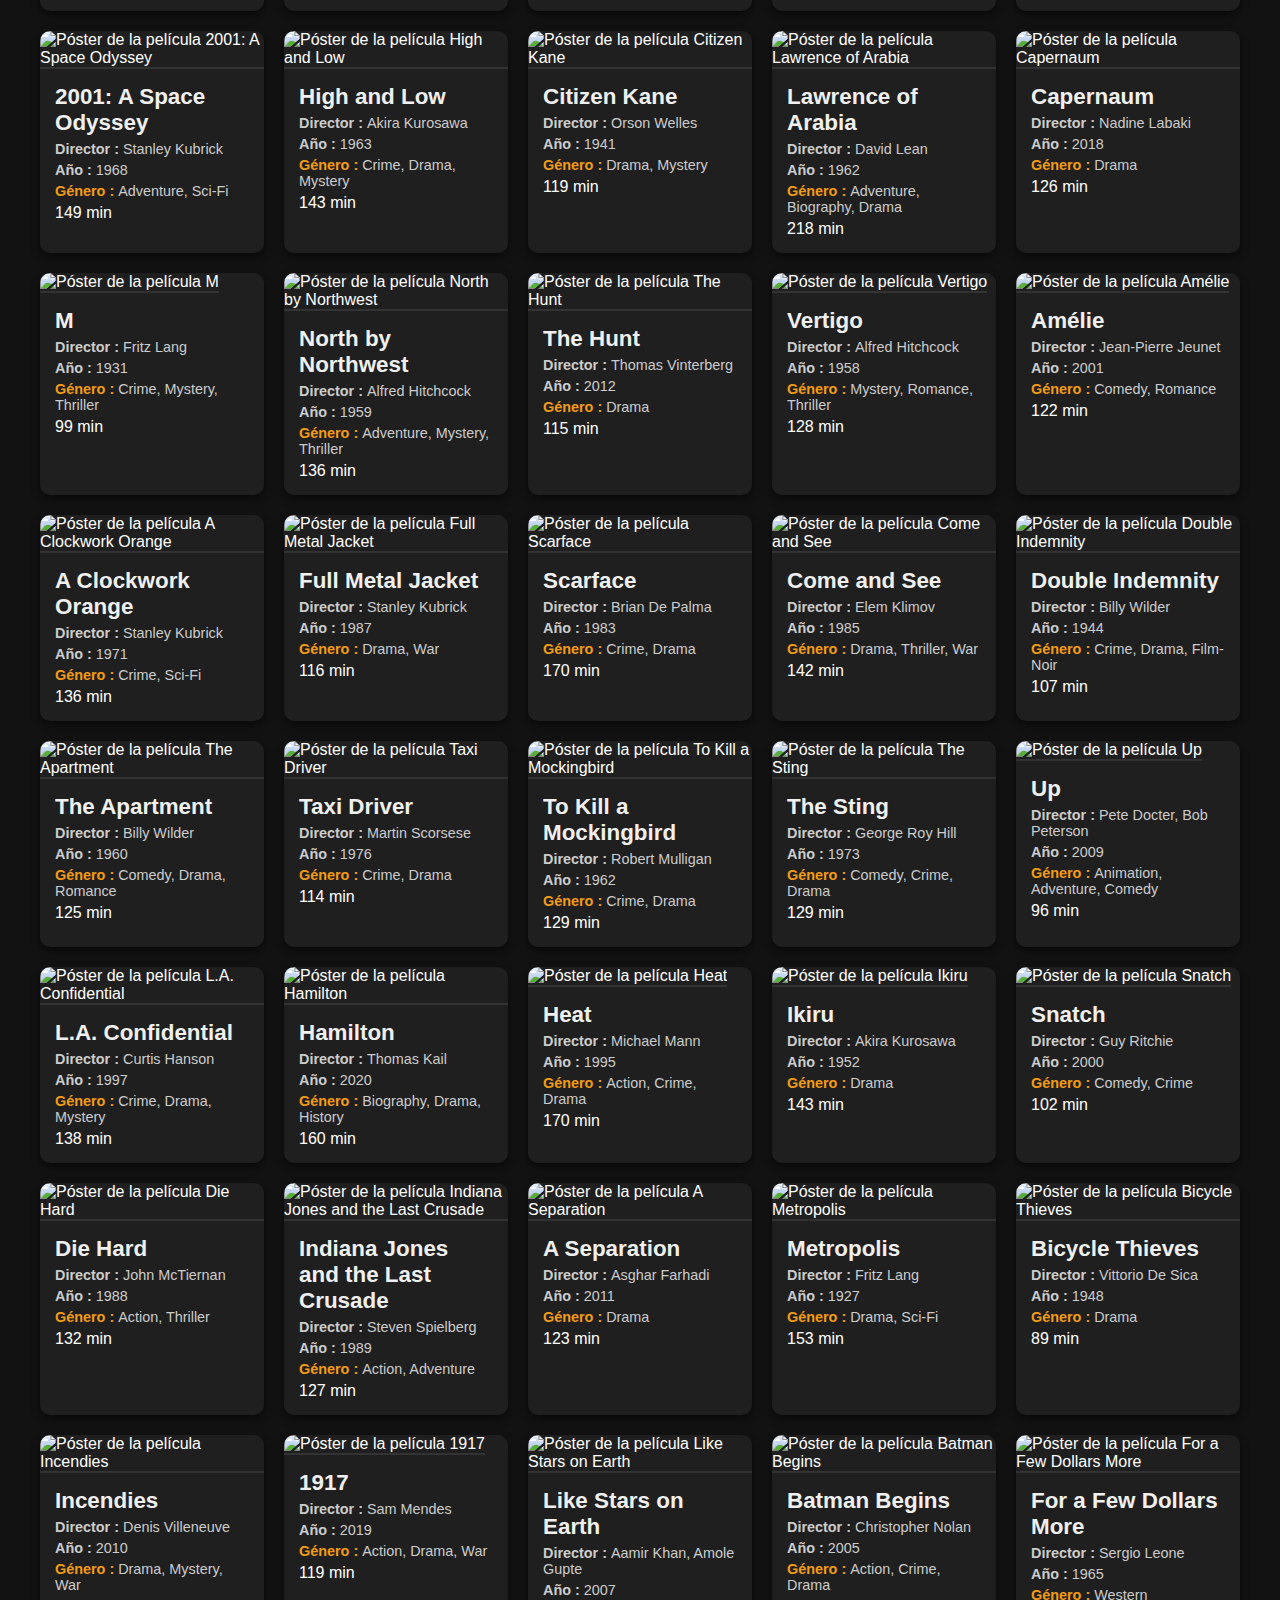
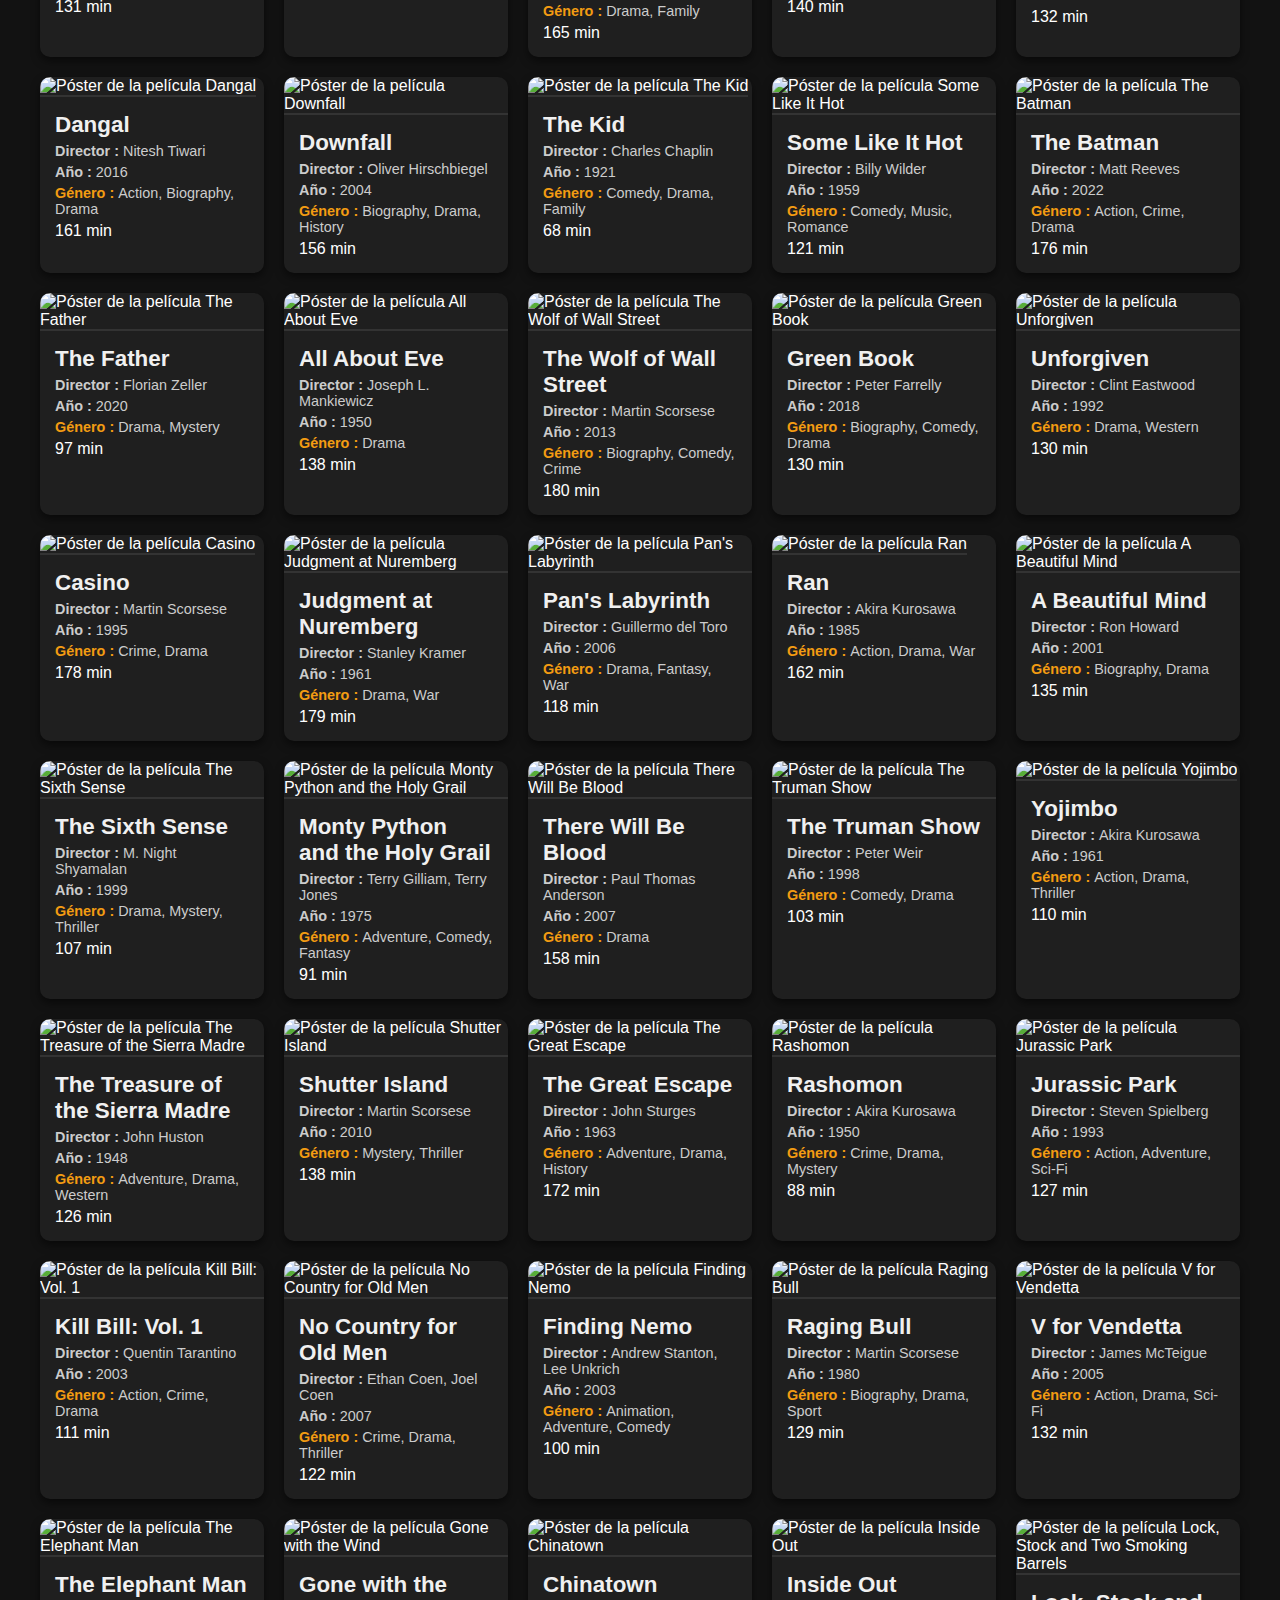
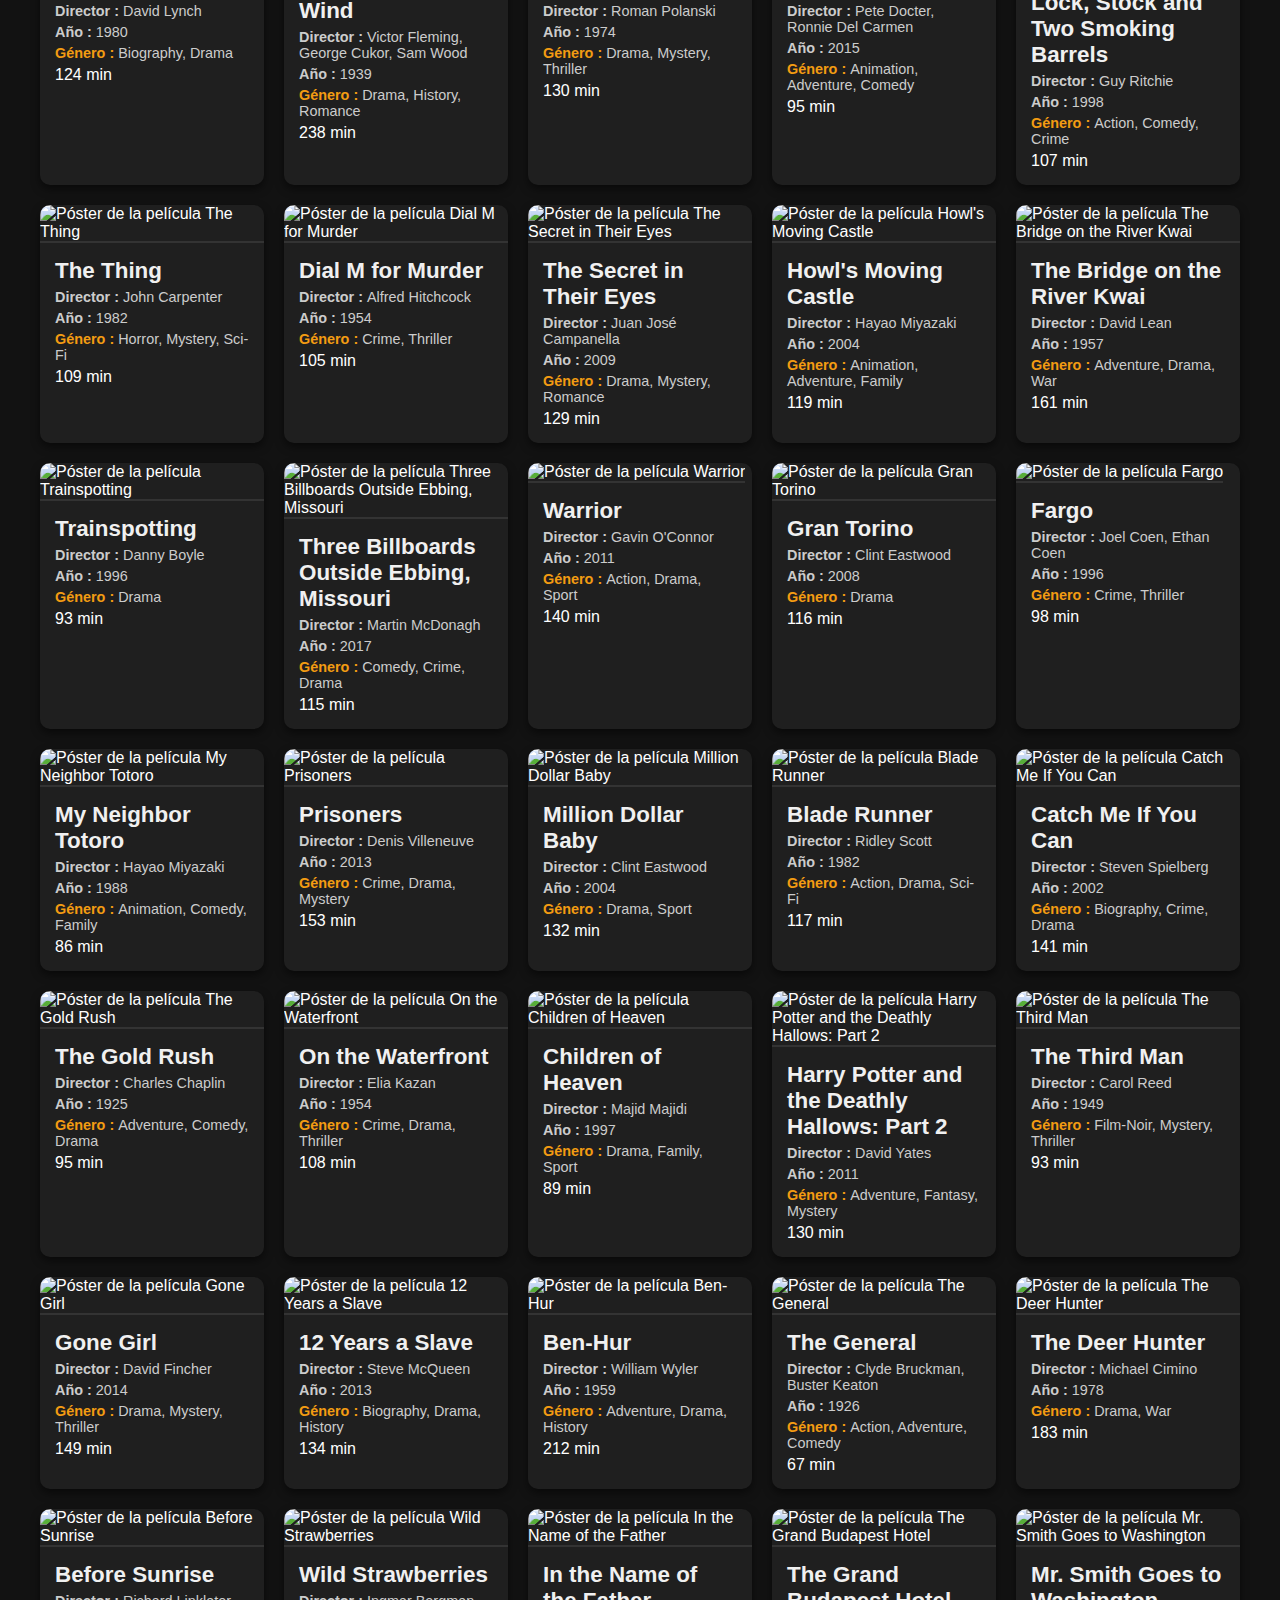
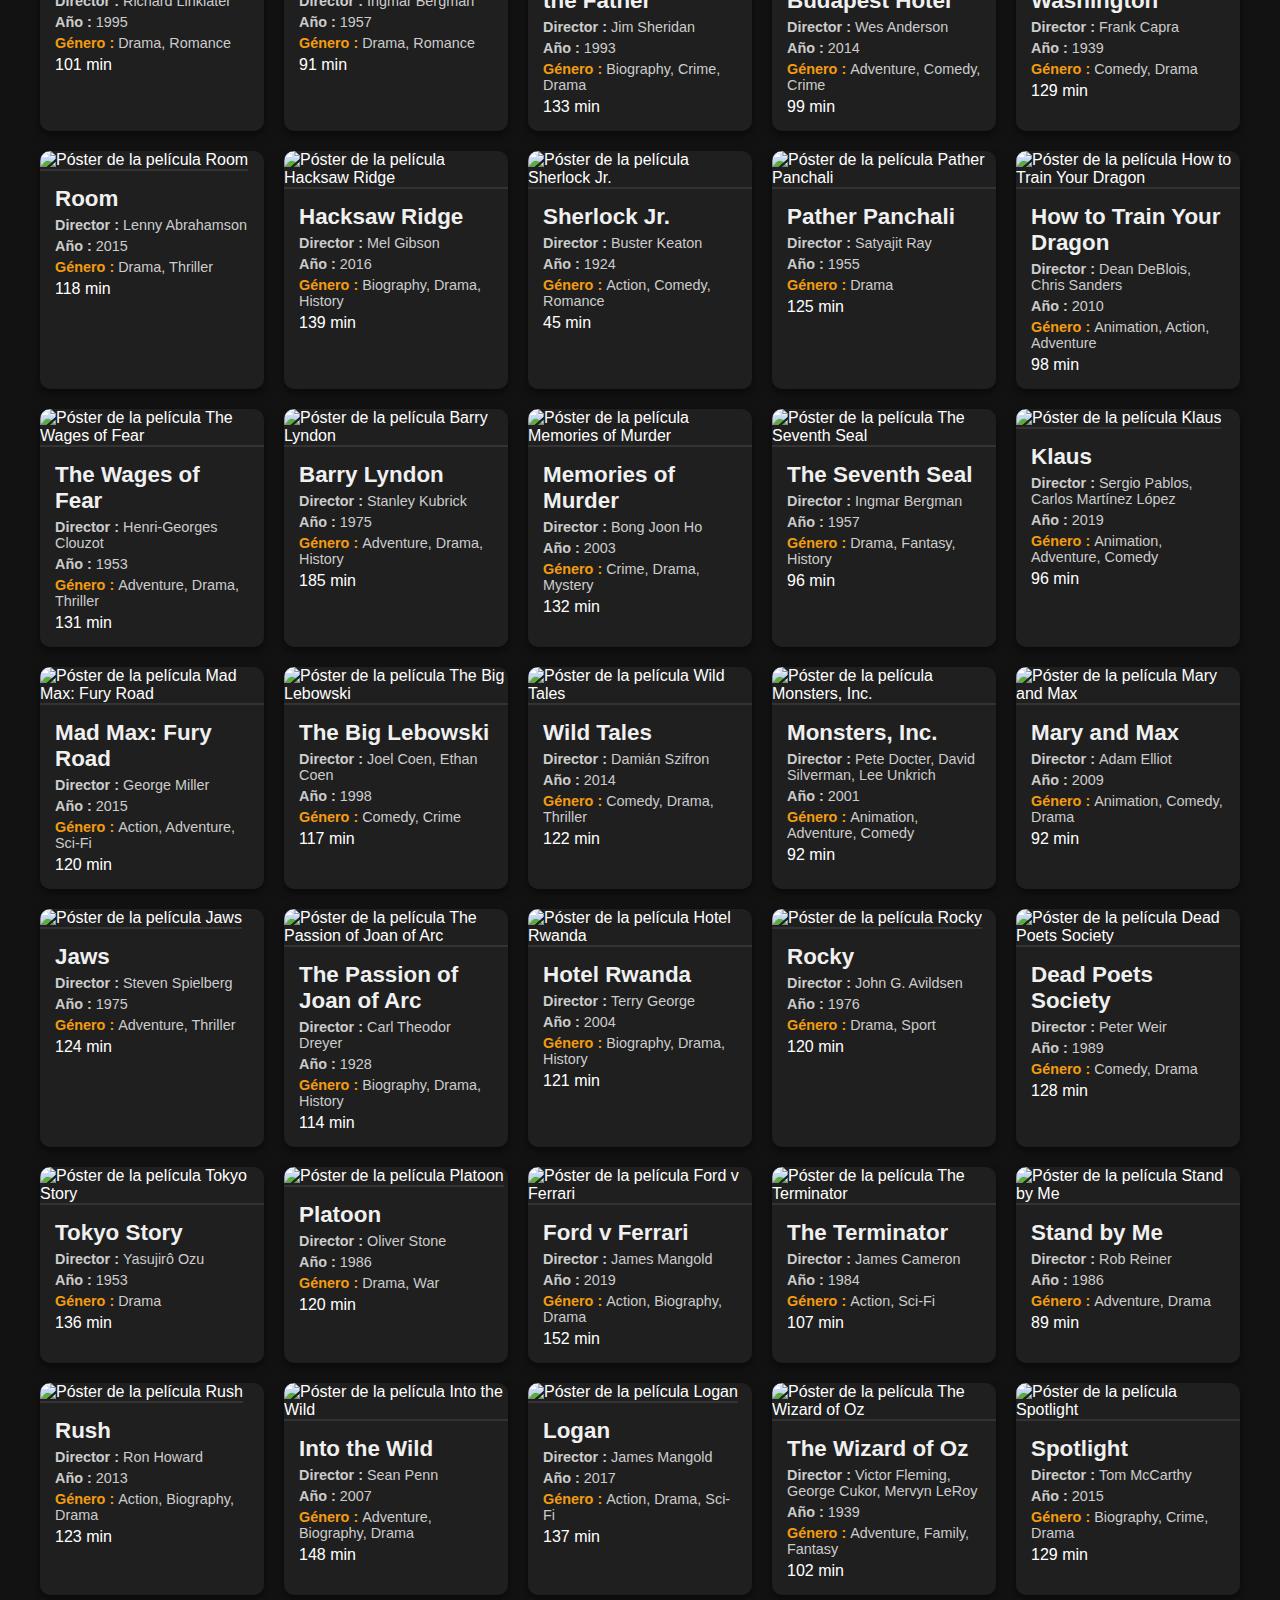
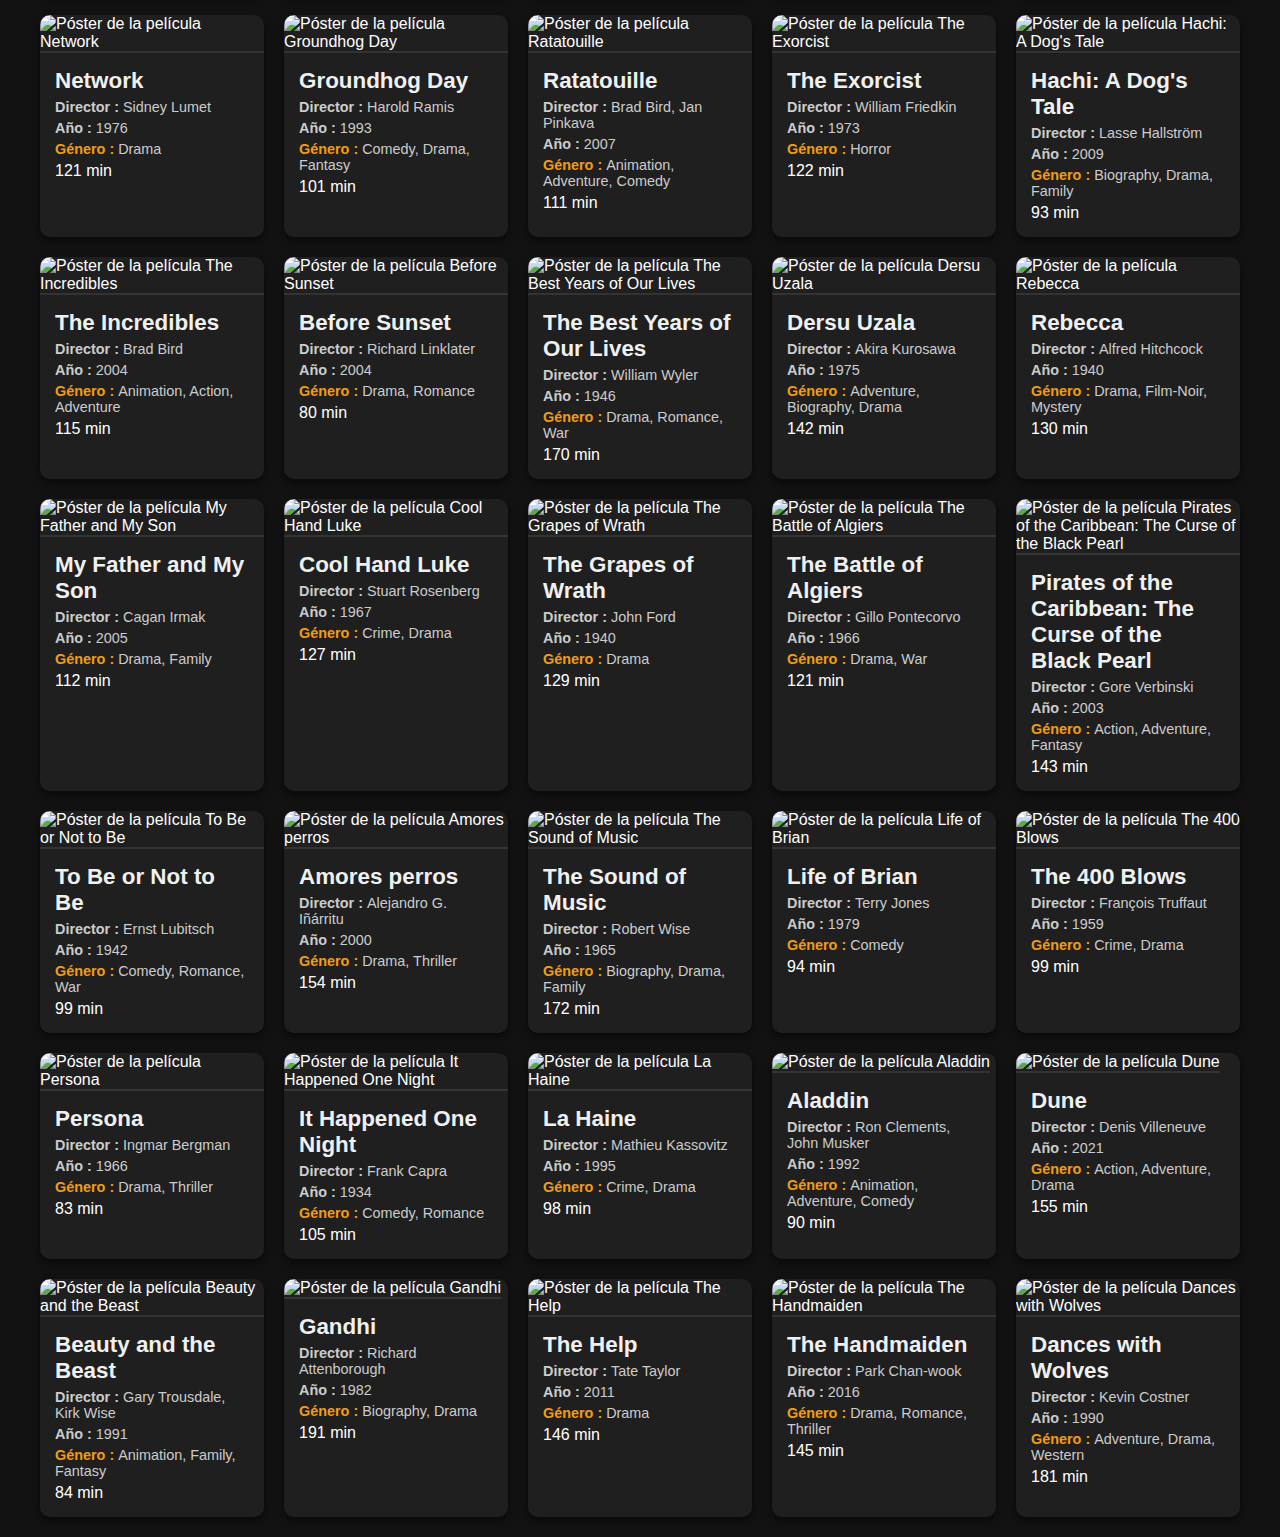
==== commit 396527ba: "retocar css responsive final" ====
--- a/index.html
+++ b/index.html
@@ -37,7 +37,7 @@
             <button id="b-anyo">Buscar</button>
         </div>
 
-        <div>
+        <div id="div-duracion">
             <label for="r-asc">Duración ascendente</label>
             <input type="radio" id="r-asc" name="ordenar" value="ascendente" checked>
             <label for="r-desc">Duración descendente</label>
--- a/style.css
+++ b/style.css
@@ -60,26 +60,10 @@
     #container {
         grid-template-columns: repeat(3, 1fr); /* 3 tarjetas por fila en pantallas medianas */
     }
-
-    #div-formulario {
-        display: flex;
-        flex-direction: column;
-    }
 }
 
 @media (max-width: 600px) {
     #container {
         grid-template-columns: 1fr; /* 1 tarjeta por fila en pantallas pequeñas */
     }
-
-    #div-formulario {
-        display: flex;
-        flex-direction: column;
-        align-items: center;
-        
-    }
-
-    #div-formulario.div {
-        margin-bottom: 10px;
-    }    
 }--- a/mystyle.css
+++ b/mystyle.css
@@ -1,7 +1,20 @@
 #div-formulario {
     padding: 1em;
     text-align: center;
+
+    display: flex;
+    flex-direction: row;
+    align-items: center;
+    justify-content: center;
 }
+
+#div-formulario div {
+    margin-left: 20px;
+    padding: 8px;
+    border: 1px solid gray;
+    border-radius: 5px;
+}
+
 #div-formulario input,button,select {
     padding: 0.5em;
     border-radius: 5px;
@@ -20,4 +33,25 @@
     text-align: center;
     color: rgb(10, 213, 10);
     font-size: 1.3rem;
-}+}
+
+/* Responsividad */
+@media (max-width: 900px) {
+    #div-formulario {
+        display: flex;
+        flex-direction: column;
+    }
+
+    #div-formulario div {
+        margin-bottom: 10px;
+    }
+
+    #b-ordenar {
+        margin-top: 10px;
+    }
+
+    #div-formulario label {
+        font-size: 0.9rem;
+    }
+    
+}
